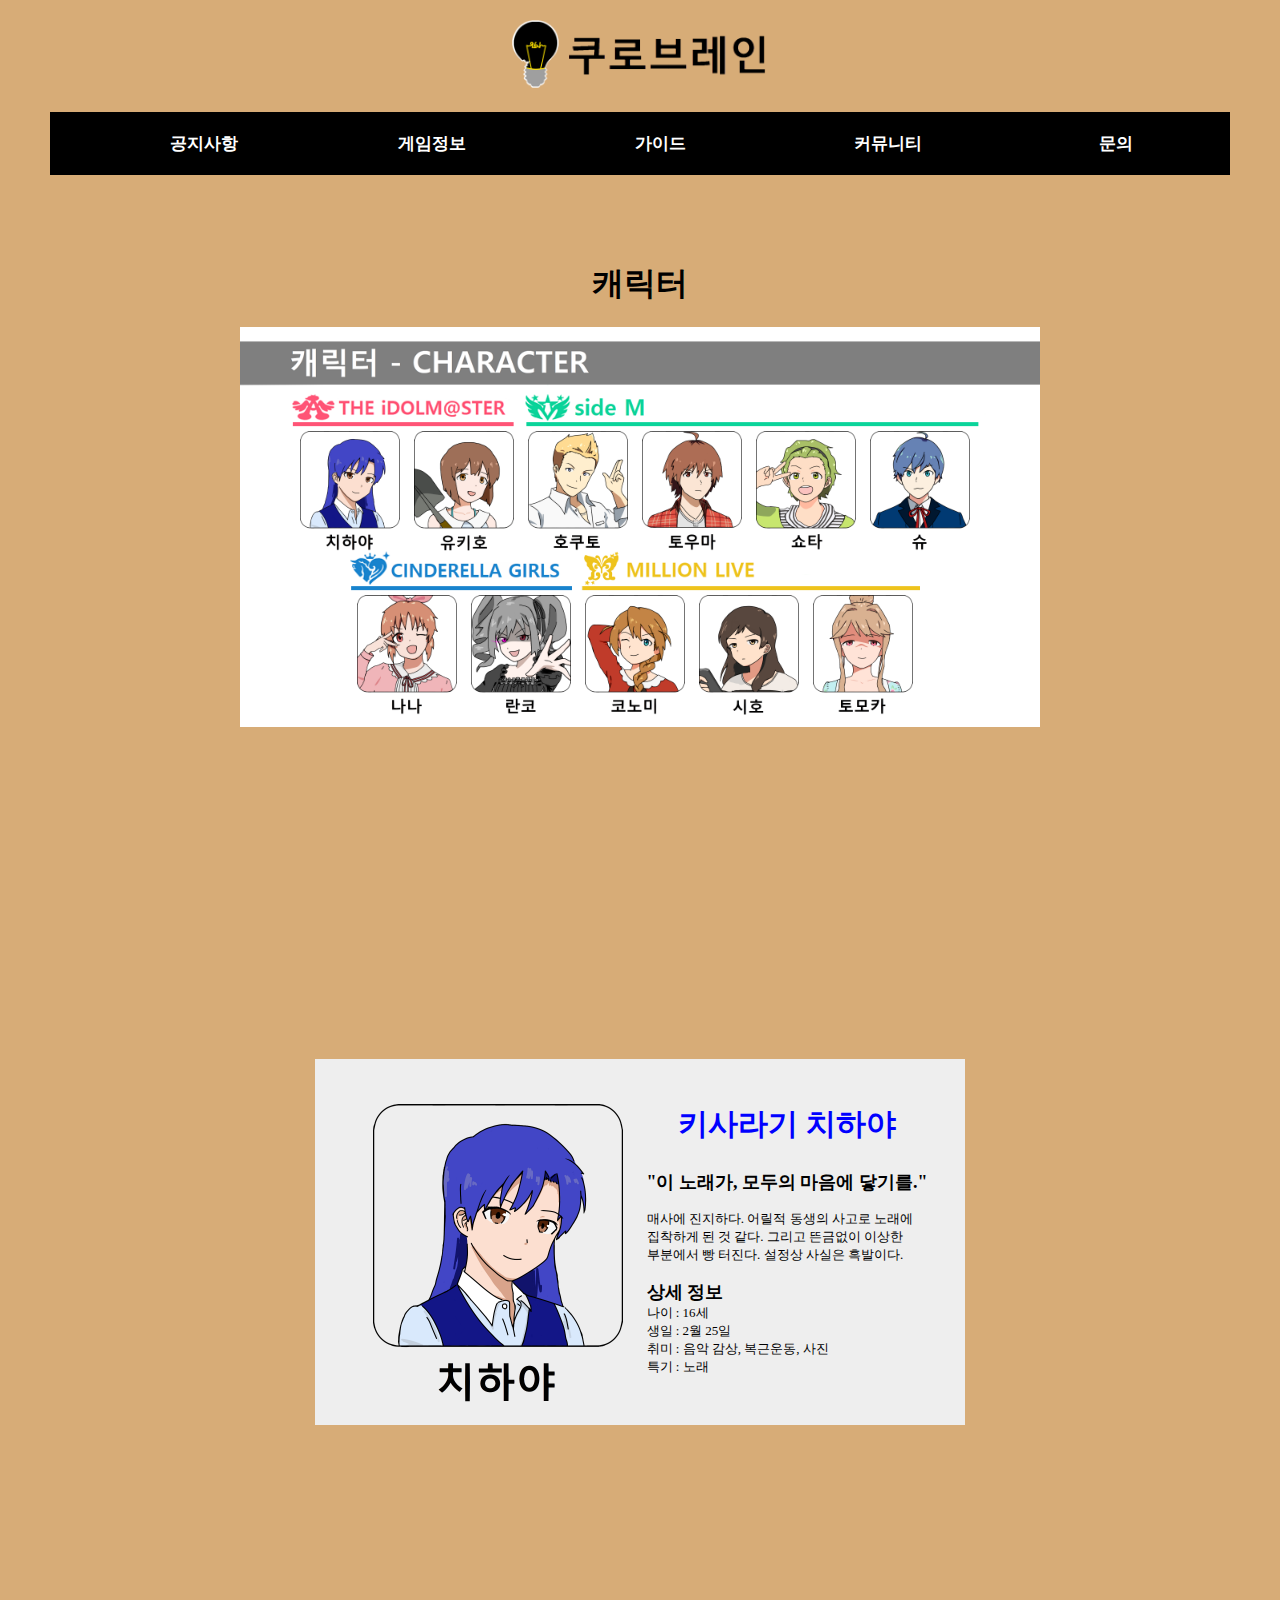
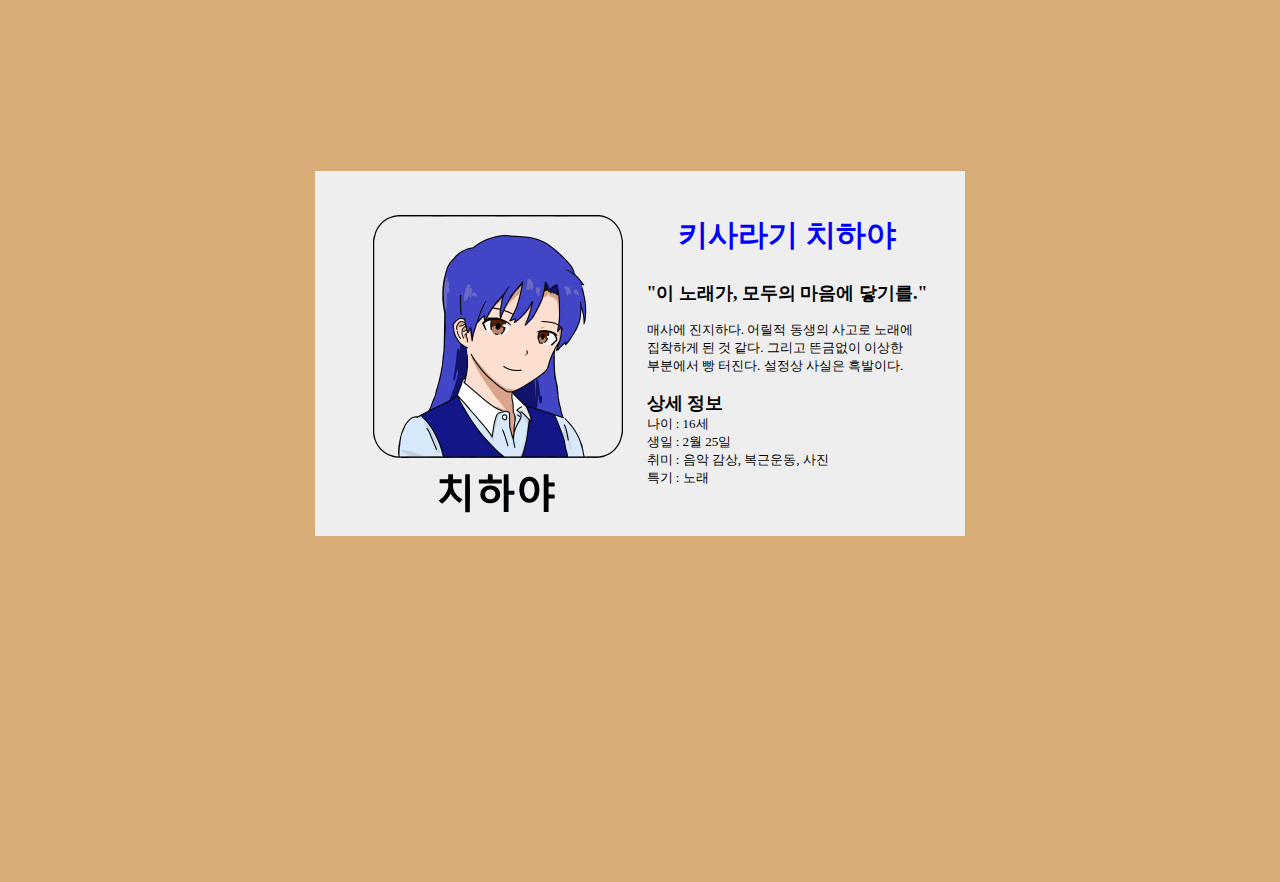
==== info.html @ 8133868a "캐릭터 배경, 소개 배치" ====
<!DOCTYPE html>
<html>
  <head>
    <meta charset="utf-8">
    <title>쿠로브레인 - 게임정보</title>
    <link rel="shortcut icon" href="favicon.ico" type="image/x-icon">
    <link rel="stylesheet" href="info.css">
  </head>
  <body>
    <!-- 로고 -->
    <div id = "logo" class="top">
      <a href="https://yingn02.github.io/shift2-web/">
        <img src="main_logo.png" width=270px>
      </a>
    </div>

    <!-- 메뉴 -->
    <div id="topmemu" class="top">
      <ul>
        <li><a href="notice.html">공지사항</a></li>
        <li><a href="info.html">게임정보</a></li>
        <li><a href="guide.html">가이드</a></li>
        <li><a href="community.html">커뮤니티</a></li>
        <li><a href="support.html">문의</a></li>
      </ul>
    </div>

      <!-- 캐릭터 집합-->
    <div class="info">
      <h1 style="text-align: center">캐릭터</h1>
        <div class="background_box">
          <img src="info_box.png" width=800px>
          <div class="prof_picture">
            <a><img src="chihaya_prof_n.png" width=100px></a>
            <a><img src="ukiho_prof_n.png" width=100px></a>
            <a><img src="hokuto_prof_n.png" width=100px></a>
            <a><img src="touma_prof_n.png" width=100px></a>
            <a><img src="syota_prof_n.png" width=100px></a>
            <a><img src="syu_prof_n.png" width=100px></a>
            <br>
            <a><img src="nana_prof_n.png" width=100px></a>
            <a><img src="ranko_prof_n.png" width=100px></a>
            <a><img src="konomi_prof_n.png" width=100px></a>
            <a><img src="siho_prof_n.png" width=100px></a>
            <a><img src="tomoka_prof_n.png" width=100px></a>
          </div>
        </div>
    </div>

    <!-- 캐릭터 설명 -->
    <!-- 키사라기 치하야 -->
    <div class="background_box">
      <img src="explain_box.png" width=650px>
      <div class="explain_prof">
        <div>
          <img src="chihaya_prof_n.png" width=250px>
        </div>
        <div>
          <h2 style="font-size: 30px; color:blue">키사라기 치하야</h2>
          <p>
            <strong>"이 노래가, 모두의 마음에 닿기를."</strong><br>
            <p style="font-size: 13px">
              매사에 진지하다. 어릴적 동생의 사고로 노래에<br>
              집착하게 된 것 같다. 그리고 뜬금없이 이상한<br>
              부분에서 빵 터진다. 설정상 사실은 흑발이다.
            </p>
          </p>
          <p style="font-size: 13px">
            <strong>상세 정보</strong><br>
            나이 : 16세<br>
            생일 : 2월 25일<br>
            취미 : 음악 감상, 복근운동, 사진<br>
            특기 : 노래<br>
            <br>
            <br>
          </p>
        </div>
      </div>
    </div>
    <!-- 하기와라 유키호 -->
    <div class="background_box">
      <img src="explain_box.png" width=650px>
      <div class="explain_prof">
        <div>
          <img src="chihaya_prof_n.png" width=250px>
        </div>
        <div>
          <h2 style="font-size: 30px; color:blue">키사라기 치하야</h2>
          <p>
            <strong>"이 노래가, 모두의 마음에 닿기를."</strong><br>
            <p style="font-size: 13px">
              매사에 진지하다. 어릴적 동생의 사고로 노래에<br>
              집착하게 된 것 같다. 그리고 뜬금없이 이상한<br>
              부분에서 빵 터진다. 설정상 사실은 흑발이다.
            </p>
          </p>
          <p style="font-size: 13px">
            <strong>상세 정보</strong><br>
            나이 : 16세<br>
            생일 : 2월 25일<br>
            취미 : 음악 감상, 복근운동, 사진<br>
            특기 : 노래<br>
            <br>
            <br>
          </p>
        </div>
      </div>
    </div>

  </body>
</html>
---- info.css ----
body {
  overflow-x: hidden;
  background-image: url("background.png");
  background-size: 100%;
  margin: 0px;
}

.top {
  text-align: center;
  margin: 20px;
}

#topmemu {
  text-align: center;
  margin: 0 auto;
  width: 1180px;
}

#topmemu a {
  display: inline-block;
  color: white;
  text-decoration-line: none;
  font-weight: bold;
}

#topmemu ul {
 background-color: black;
 list-style: none;
 overflow: hidden;
 padding-top: 20px;
 padding-bottom: 20px;
}

#topmemu li {
  display: inline;
  font-size: 17px;
  float: left;
  width: 20%;
}

.info {
    padding-top: 50px;
}

.background_box {
  text-align: center;
  position: relative; z-index: 1;

}

.prof_picture {
  position: relative; top: -300px; z-index: 2;
}

.prof_picture img {
  padding-right: 10px;
  padding-bottom: 40px;
}

.explain_prof {
  display: block;
  text-align: center;
  position: relative; top: -350px; z-index: 2;
}

.explain_prof div{
  display: inline-block;
  padding-left: 20px;
}

.explain_prof p {
  text-align: left;
}

.explain_prof strong {
  font-size: 18px;
}
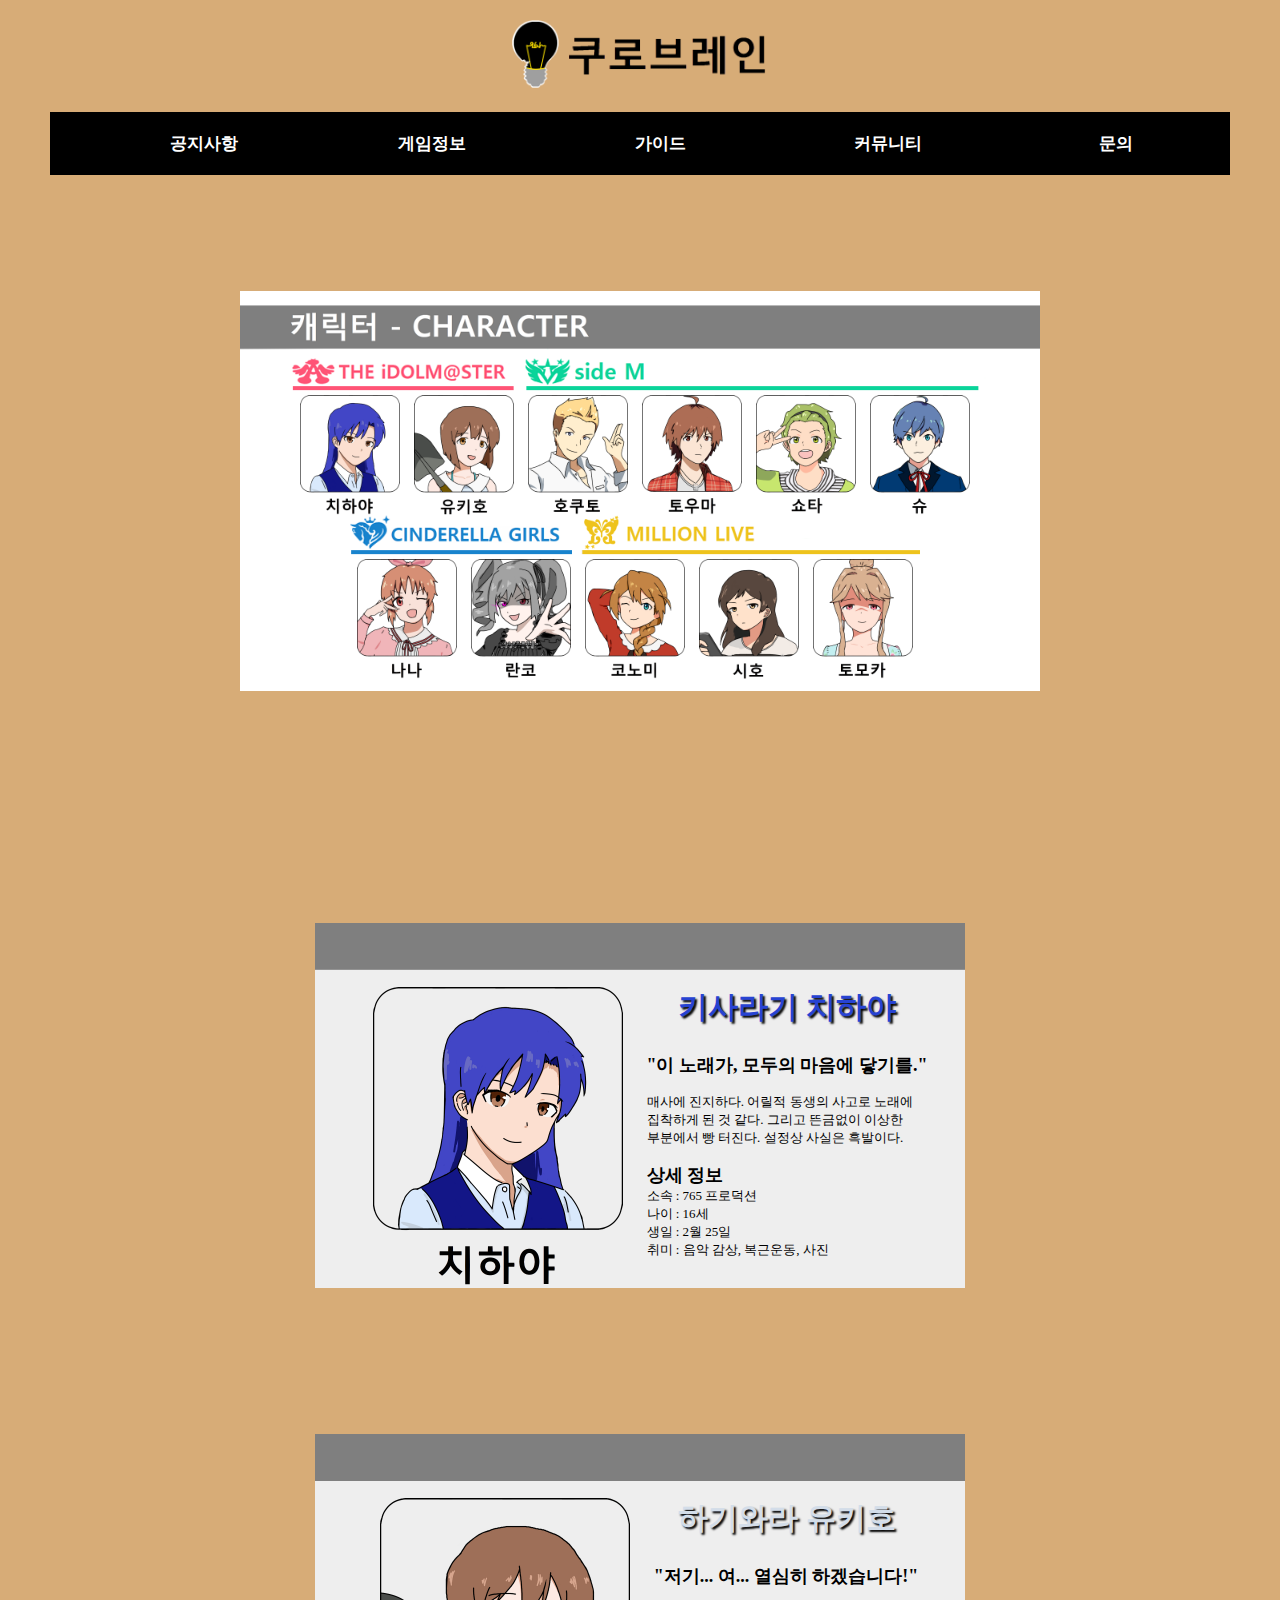
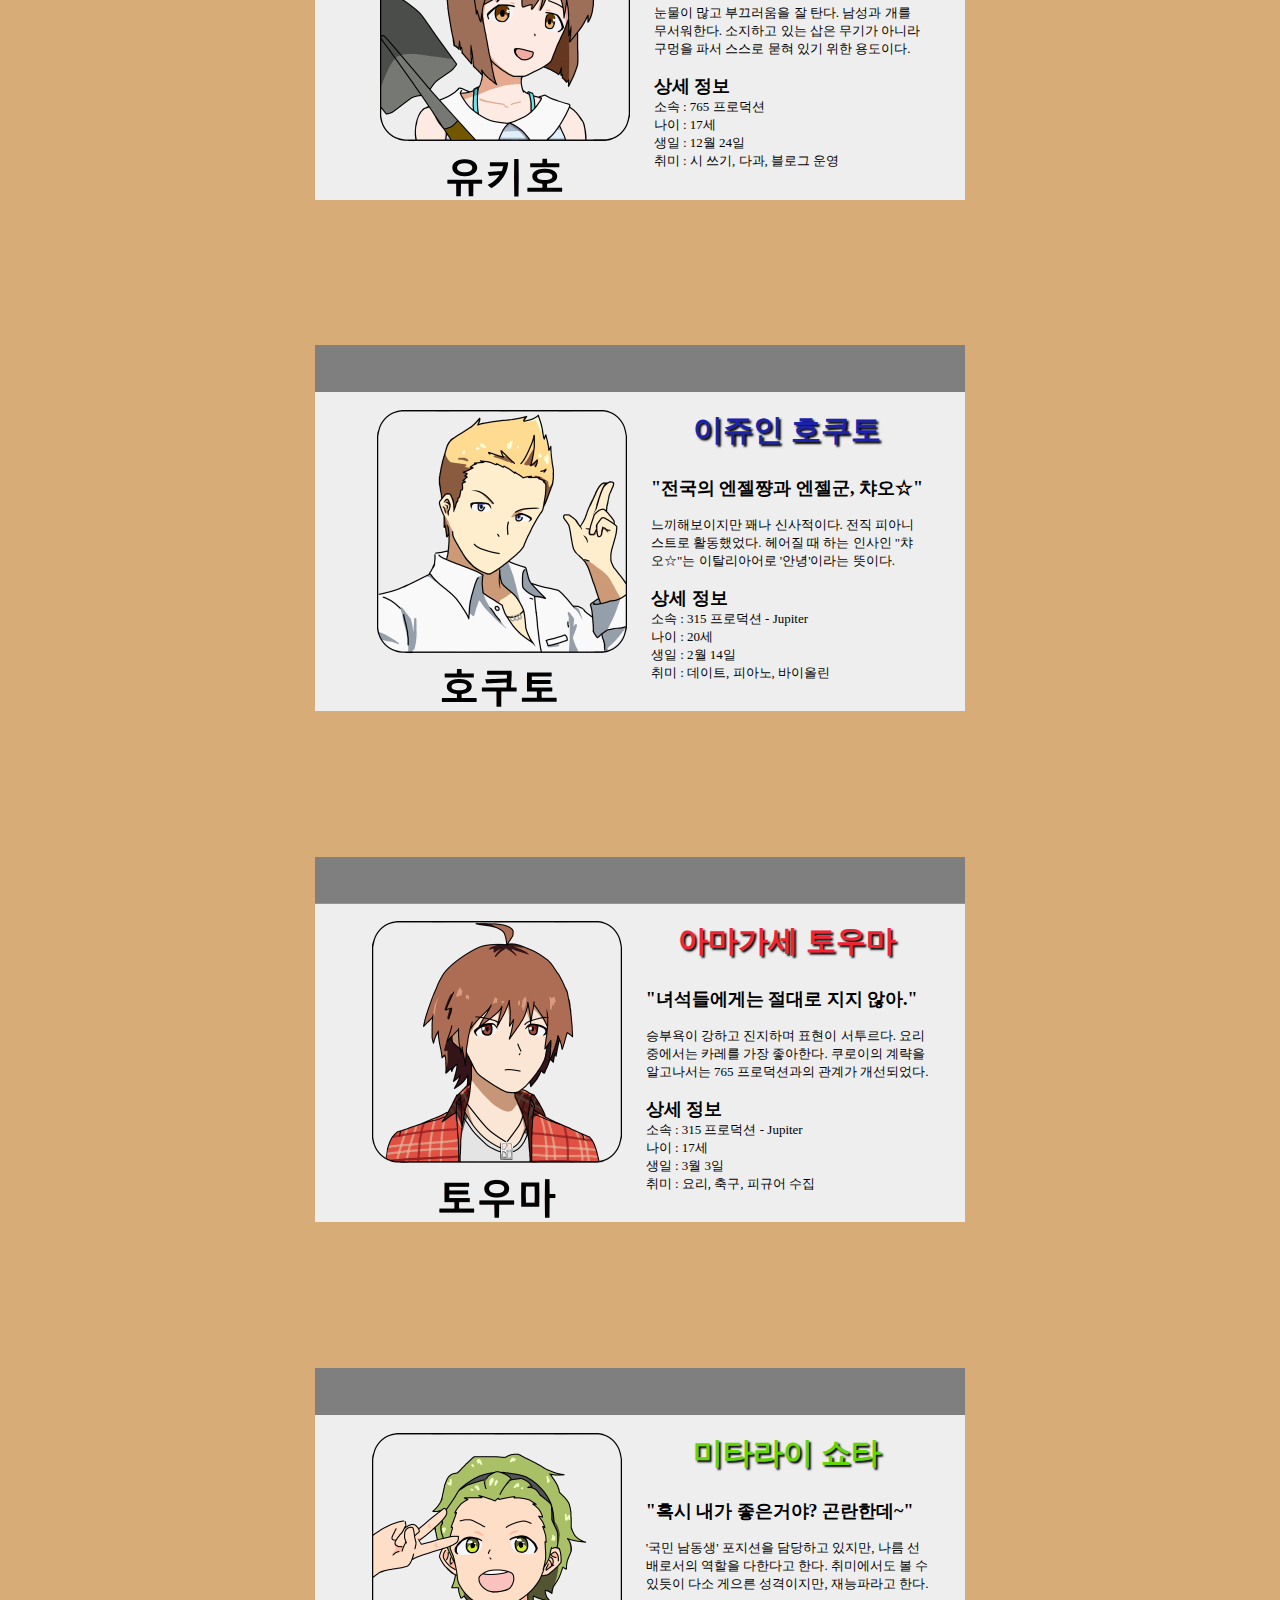
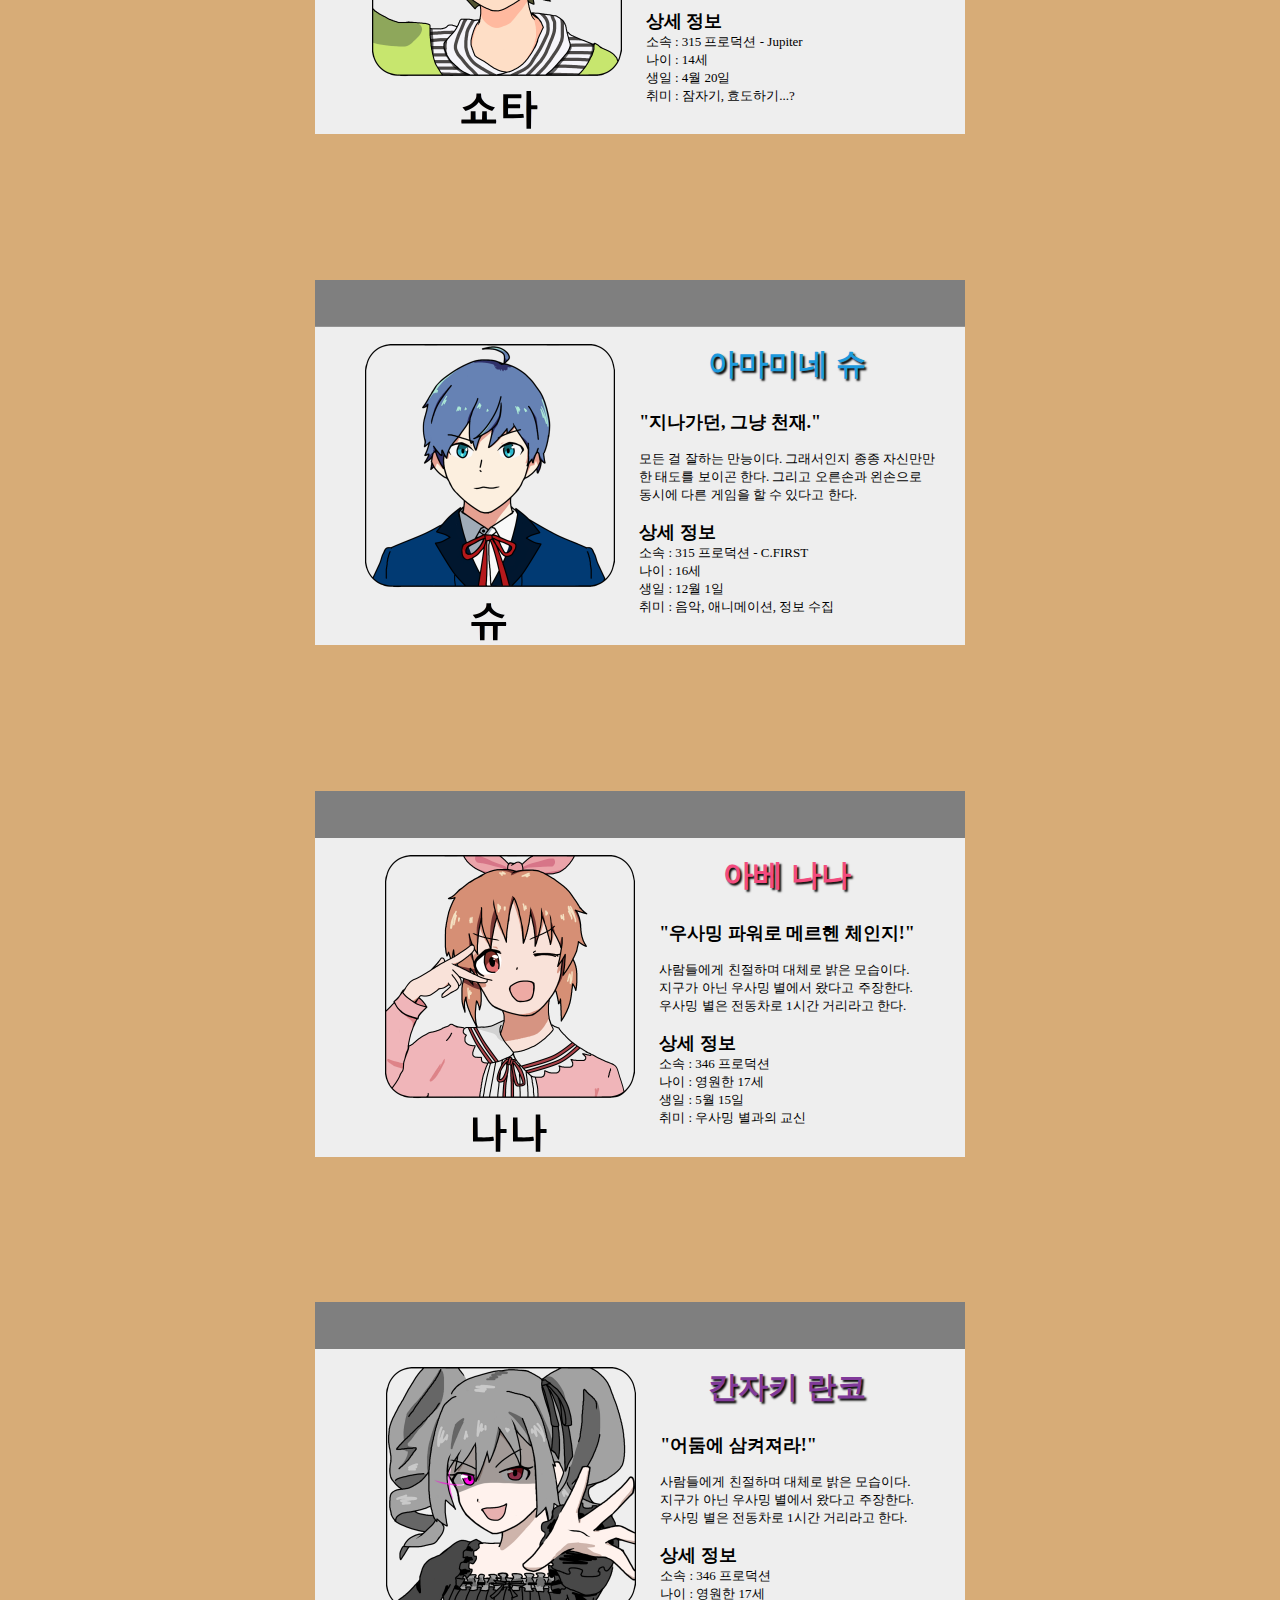
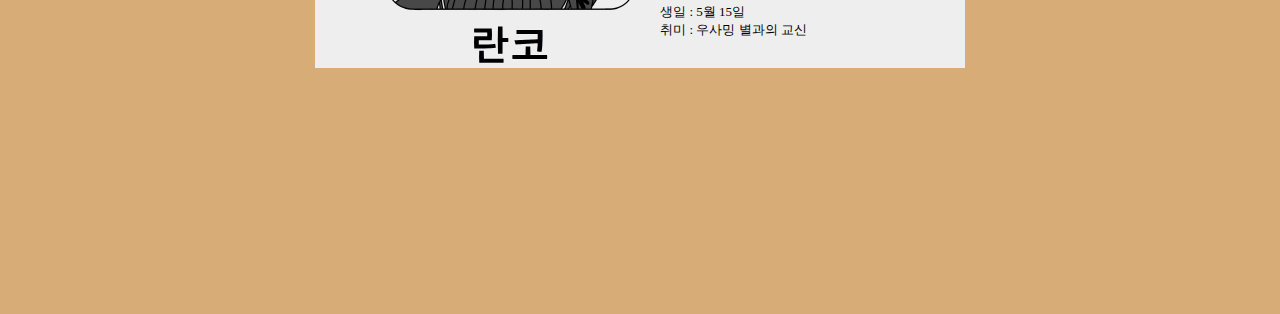
==== commit 2a392220: "explain box 공백 임시해결" ====
--- a/info.html
+++ b/info.html
@@ -9,7 +9,7 @@
   <body>
     <!-- 로고 -->
     <div id = "logo" class="top">
-      <a href="https://yingn02.github.io/shift2-web/">
+      <a href="index.html">
         <img src="main_logo.png" width=270px>
       </a>
     </div>
@@ -25,9 +25,9 @@
       </ul>
     </div>
 
-      <!-- 캐릭터 집합-->
+    <!-- 캐릭터 집합-->
     <div class="info">
-      <h1 style="text-align: center">캐릭터</h1>
+
         <div class="background_box">
           <img src="info_box.png" width=800px>
           <div class="prof_picture">
@@ -51,61 +51,236 @@
     <!-- 키사라기 치하야 -->
     <div class="background_box">
       <img src="explain_box.png" width=650px>
-      <div class="explain_prof">
-        <div>
-          <img src="chihaya_prof_n.png" width=250px>
-        </div>
-        <div>
-          <h2 style="font-size: 30px; color:blue">키사라기 치하야</h2>
-          <p>
-            <strong>"이 노래가, 모두의 마음에 닿기를."</strong><br>
-            <p style="font-size: 13px">
-              매사에 진지하다. 어릴적 동생의 사고로 노래에<br>
-              집착하게 된 것 같다. 그리고 뜬금없이 이상한<br>
-              부분에서 빵 터진다. 설정상 사실은 흑발이다.
-            </p>
-          </p>
-          <p style="font-size: 13px">
-            <strong>상세 정보</strong><br>
-            나이 : 16세<br>
-            생일 : 2월 25일<br>
-            취미 : 음악 감상, 복근운동, 사진<br>
-            특기 : 노래<br>
-            <br>
-            <br>
-          </p>
-        </div>
+    </div>
+    <div class="explain_prof">
+      <div>
+        <img src="chihaya_prof_n.png" width=250px>
+      </div>
+      <div>
+        <h2 style="font-size: 30px; color:#2743D2">키사라기 치하야</h2>
+        <p>
+          <strong>"이 노래가, 모두의 마음에 닿기를."</strong><br>
+          <p style="font-size: 13px">
+            매사에 진지하다. 어릴적 동생의 사고로 노래에<br>
+            집착하게 된 것 같다. 그리고 뜬금없이 이상한<br>
+            부분에서 빵 터진다. 설정상 사실은 흑발이다.
+          </p>
+        </p>
+        <p style="font-size: 13px">
+          <strong>상세 정보</strong><br>
+          소속 : 765 프로덕션<br>
+          나이 : 16세<br>
+          생일 : 2월 25일<br>
+          취미 : 음악 감상, 복근운동, 사진<br>
+          <br>
+          <br>
+        </p>
       </div>
     </div>
     <!-- 하기와라 유키호 -->
     <div class="background_box">
       <img src="explain_box.png" width=650px>
-      <div class="explain_prof">
-        <div>
-          <img src="chihaya_prof_n.png" width=250px>
-        </div>
-        <div>
-          <h2 style="font-size: 30px; color:blue">키사라기 치하야</h2>
-          <p>
-            <strong>"이 노래가, 모두의 마음에 닿기를."</strong><br>
-            <p style="font-size: 13px">
-              매사에 진지하다. 어릴적 동생의 사고로 노래에<br>
-              집착하게 된 것 같다. 그리고 뜬금없이 이상한<br>
-              부분에서 빵 터진다. 설정상 사실은 흑발이다.
-            </p>
-          </p>
-          <p style="font-size: 13px">
-            <strong>상세 정보</strong><br>
-            나이 : 16세<br>
-            생일 : 2월 25일<br>
-            취미 : 음악 감상, 복근운동, 사진<br>
-            특기 : 노래<br>
-            <br>
-            <br>
-          </p>
-        </div>
-      </div>
-    </div>
+    </div>
+    <div class="explain_prof">
+      <div>
+        <img src="ukiho_prof_n.png" width=250px>
+      </div>
+      <div>
+        <h2 style="font-size: 30px; color: #D3DDE9">하기와라 유키호</h2>
+        <p>
+          <strong>"저기... 여... 열심히 하겠습니다!"</strong><br>
+          <p style="font-size: 13px">
+            눈물이 많고 부끄러움을 잘 탄다. 남성과 개를<br>
+            무서워한다. 소지하고 있는 삽은 무기가 아니라<br>
+            구멍을 파서 스스로 묻혀 있기 위한 용도이다.
+          </p>
+        </p>
+        <p style="font-size: 13px">
+          <strong>상세 정보</strong><br>
+          소속 : 765 프로덕션<br>
+          나이 : 17세<br>
+          생일 : 12월 24일<br>
+          취미 : 시 쓰기, 다과, 블로그 운영<br>
+          <br>
+          <br>
+        </p>
+      </div>
+    </div>
+    <!-- 이쥬인 호쿠토 -->
+    <div class="background_box">
+      <img src="explain_box.png" width=650px>
+    </div>
+    <div class="explain_prof">
+      <div>
+        <img src="hokuto_prof_n.png" width=250px>
+      </div>
+      <div>
+        <h2 style="font-size: 30px; color: #1C23AA">이쥬인 호쿠토</h2>
+        <p>
+          <strong>"전국의 엔젤쨩과 엔젤군, 챠오☆"</strong><br>
+          <p style="font-size: 13px">
+            느끼해보이지만 꽤나 신사적이다. 전직 피아니<br>
+            스트로 활동했었다. 헤어질 때 하는 인사인 "챠<br>
+            오☆"는 이탈리아어로 '안녕'이라는 뜻이다.
+          </p>
+        </p>
+        <p style="font-size: 13px">
+          <strong>상세 정보</strong><br>
+          소속 : 315 프로덕션 - Jupiter<br>
+          나이 : 20세<br>
+          생일 : 2월 14일<br>
+          취미 : 데이트, 피아노, 바이올린<br>
+          <br>
+          <br>
+        </p>
+      </div>
+    </div>
+    <!-- 아마가세 토우마 -->
+    <div class="background_box">
+      <img src="explain_box.png" width=650px>
+    </div>
+    <div class="explain_prof">
+      <div>
+        <img src="touma_prof_n.png" width=250px>
+      </div>
+      <div>
+        <h2 style="font-size: 30px; color: #F32333">아마가세 토우마</h2>
+        <p>
+          <strong>"녀석들에게는 절대로 지지 않아."</strong><br>
+          <p style="font-size: 13px">
+            승부욕이 강하고 진지하며 표현이 서투르다. 요리<br>
+            중에서는 카레를 가장 좋아한다. 쿠로이의 계략을<br>
+            알고나서는 765 프로덕션과의 관계가 개선되었다.
+          </p>
+        </p>
+        <p style="font-size: 13px">
+          <strong>상세 정보</strong><br>
+          소속 : 315 프로덕션 - Jupiter<br>
+          나이 : 17세<br>
+          생일 : 3월 3일<br>
+          취미 : 요리, 축구, 피규어 수집<br>
+          <br>
+          <br>
+        </p>
+      </div>
+    </div>
+    <!-- 미타라이 쇼타 -->
+    <div class="background_box">
+      <img src="explain_box.png" width=650px>
+    </div>
+    <div class="explain_prof">
+      <div>
+        <img src="syota_prof_n.png" width=250px>
+      </div>
+      <div>
+        <h2 style="font-size: 30px; color: #64D509">미타라이 쇼타</h2>
+        <p>
+          <strong>"혹시 내가 좋은거야? 곤란한데~"</strong><br>
+          <p style="font-size: 13px">
+            '국민 남동생' 포지션을 담당하고 있지만, 나름 선<br>
+            배로서의 역할을 다한다고 한다. 취미에서도 볼 수<br>
+            있듯이 다소 게으른 성격이지만, 재능파라고 한다.
+          </p>
+        </p>
+        <p style="font-size: 13px">
+          <strong>상세 정보</strong><br>
+          소속 : 315 프로덕션 - Jupiter<br>
+          나이 : 14세<br>
+          생일 : 4월 20일<br>
+          취미 : 잠자기, 효도하기...?<br>
+          <br>
+          <br>
+        </p>
+      </div>
+    </div>
+    <!-- 아마미네 슈 -->
+    <div class="background_box">
+      <img src="explain_box.png" width=650px>
+    </div>
+    <div class="explain_prof">
+      <div>
+        <img src="syu_prof_n.png" width=250px>
+      </div>
+      <div>
+        <h2 style="font-size: 30px; color: #1D9ADD">아마미네 슈</h2>
+        <p>
+          <strong>"지나가던, 그냥 천재."</strong><br>
+          <p style="font-size: 13px">
+            모든 걸 잘하는 만능이다. 그래서인지 종종 자신만만<br>
+            한 태도를 보이곤 한다. 그리고 오른손과 왼손으로<br>
+            동시에 다른 게임을 할 수 있다고 한다.
+          </p>
+        </p>
+        <p style="font-size: 13px">
+          <strong>상세 정보</strong><br>
+          소속 : 315 프로덕션 - C.FIRST<br>
+          나이 : 16세<br>
+          생일 : 12월 1일<br>
+          취미 : 음악, 애니메이션, 정보 수집<br>
+          <br>
+          <br>
+        </p>
+      </div>
+    </div>
+    <!-- 아베 나나 -->
+    <div class="background_box">
+      <img src="explain_box.png" width=650px>
+    </div>
+    <div class="explain_prof">
+      <div>
+        <img src="nana_prof_n.png" width=250px>
+      </div>
+      <div>
+        <h2 style="font-size: 30px; color: #F34B7F">아베 나나</h2>
+        <p>
+          <strong>"우사밍 파워로 메르헨 체인지!"</strong><br>
+          <p style="font-size: 13px">
+            사람들에게 친절하며 대체로 밝은 모습이다.<br>
+            지구가 아닌 우사밍 별에서 왔다고 주장한다.<br>
+            우사밍 별은 전동차로 1시간 거리라고 한다.<br>
+          </p>
+        </p>
+        <p style="font-size: 13px">
+          <strong>상세 정보</strong><br>
+          소속 : 346 프로덕션<br>
+          나이 : 영원한 17세<br>
+          생일 : 5월 15일<br>
+          취미 : 우사밍 별과의 교신<br>
+          <br>
+          <br>
+        </p>
+      </div>
+    </div>
+    <!-- 칸자키 란코  -->
+    <div class="background_box">
+      <img src="explain_box.png" width=650px>
+    </div>
+    <div class="explain_prof">
+      <div>
+        <img src="ranko_prof_n.png" width=250px>
+      </div>
+      <div>
+        <h2 style="font-size: 30px; color:  #813A9A">칸자키 란코</h2>
+        <p>
+          <strong>"어둠에 삼켜져라!"</strong><br>
+          <p style="font-size: 13px">
+            사람들에게 친절하며 대체로 밝은 모습이다.<br>
+            지구가 아닌 우사밍 별에서 왔다고 주장한다.<br>
+            우사밍 별은 전동차로 1시간 거리라고 한다.<br>
+          </p>
+        </p>
+        <p style="font-size: 13px">
+          <strong>상세 정보</strong><br>
+          소속 : 346 프로덕션<br>
+          나이 : 영원한 17세<br>
+          생일 : 5월 15일<br>
+          취미 : 우사밍 별과의 교신<br>
+          <br>
+          <br>
+        </p>
+      </div>
+    </div>
+
 
   </body>
 </html>
--- a/info.css
+++ b/info.css
@@ -39,28 +39,33 @@
 }
 
 .info {
-    padding-top: 50px;
+    padding-top: 200px;
 }
 
 .background_box {
   text-align: center;
   position: relative; z-index: 1;
-
+    margin: -100px;
 }
 
 .prof_picture {
+
   position: relative; top: -300px; z-index: 2;
 }
 
 .prof_picture img {
+  text-align: center;
   padding-right: 10px;
   padding-bottom: 40px;
 }
 
 .explain_prof {
-  display: block;
   text-align: center;
-  position: relative; top: -350px; z-index: 2;
+  position: relative; top: -230px; z-index: 2;
+}
+
+.explain_prof  h2 {
+  text-shadow: 2px 2px 2px black;
 }
 
 .explain_prof div{
@@ -74,4 +79,5 @@
 
 .explain_prof strong {
   font-size: 18px;
+
 }
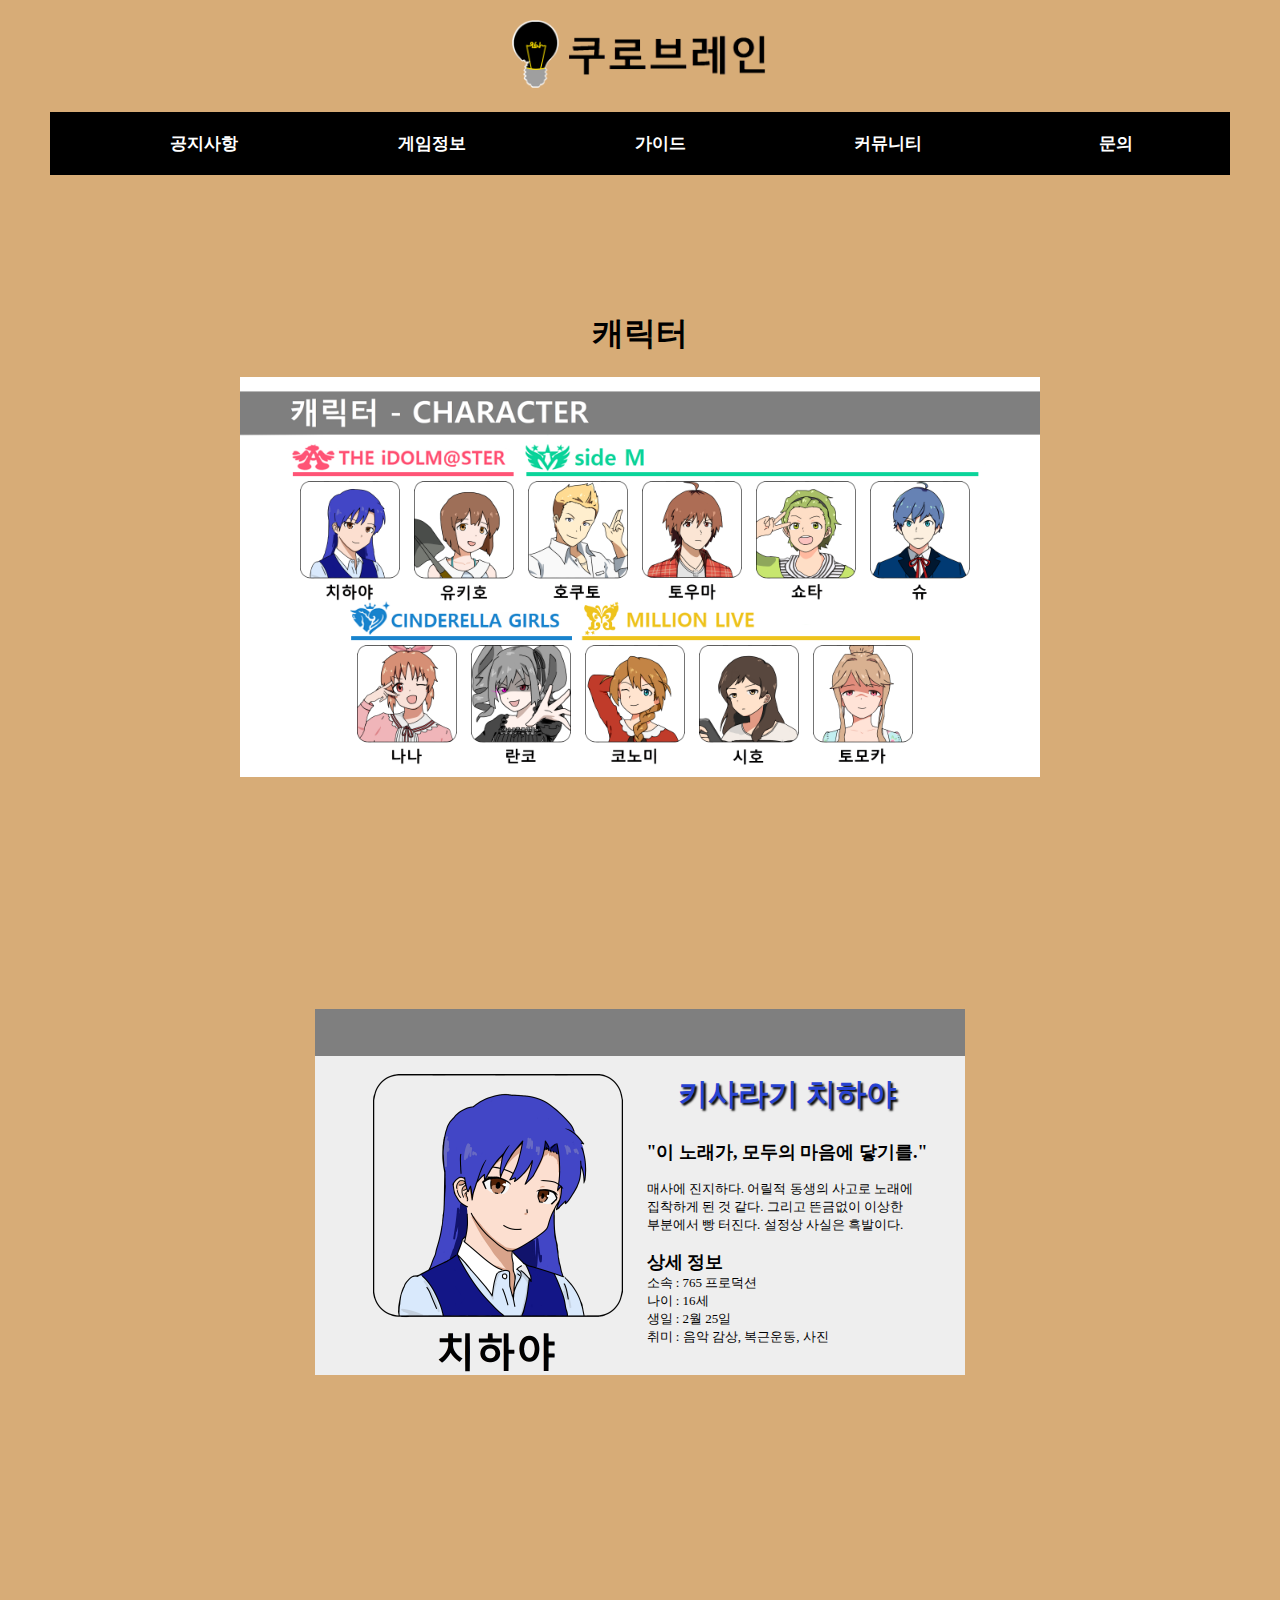
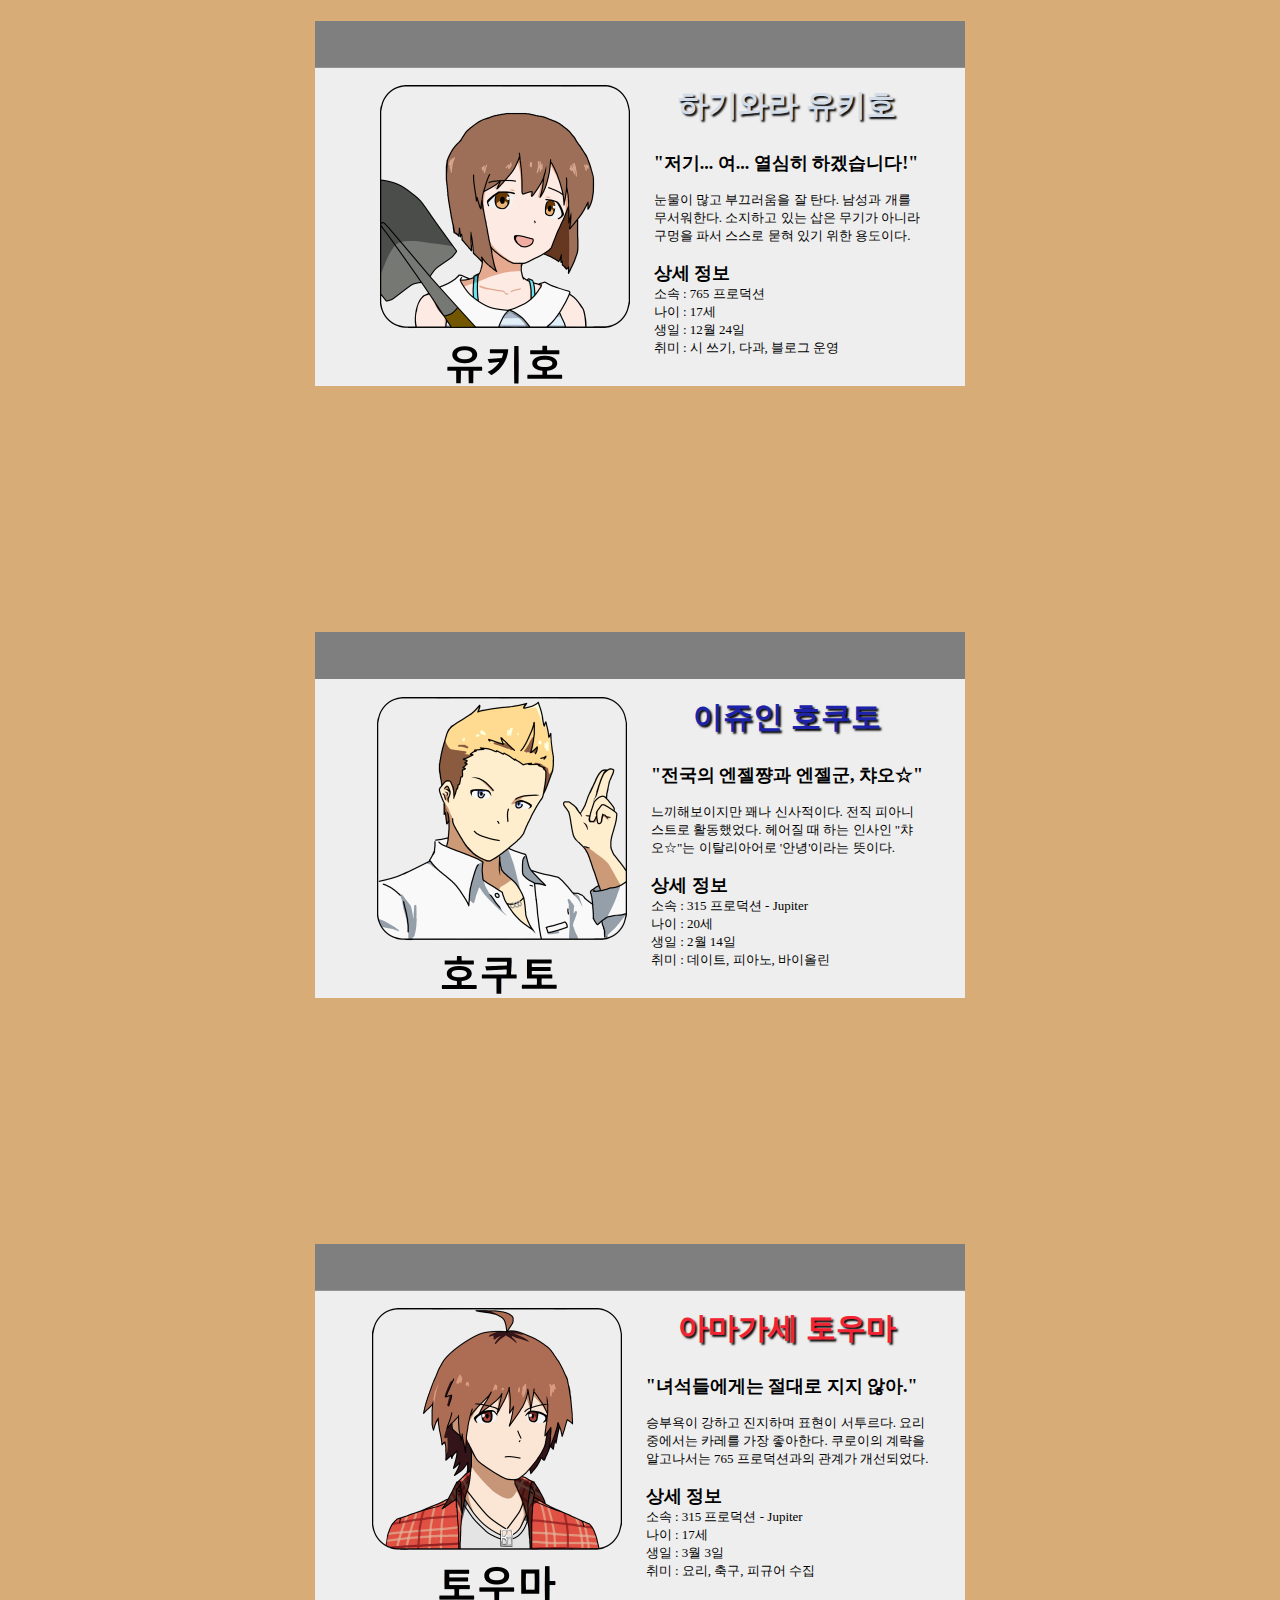
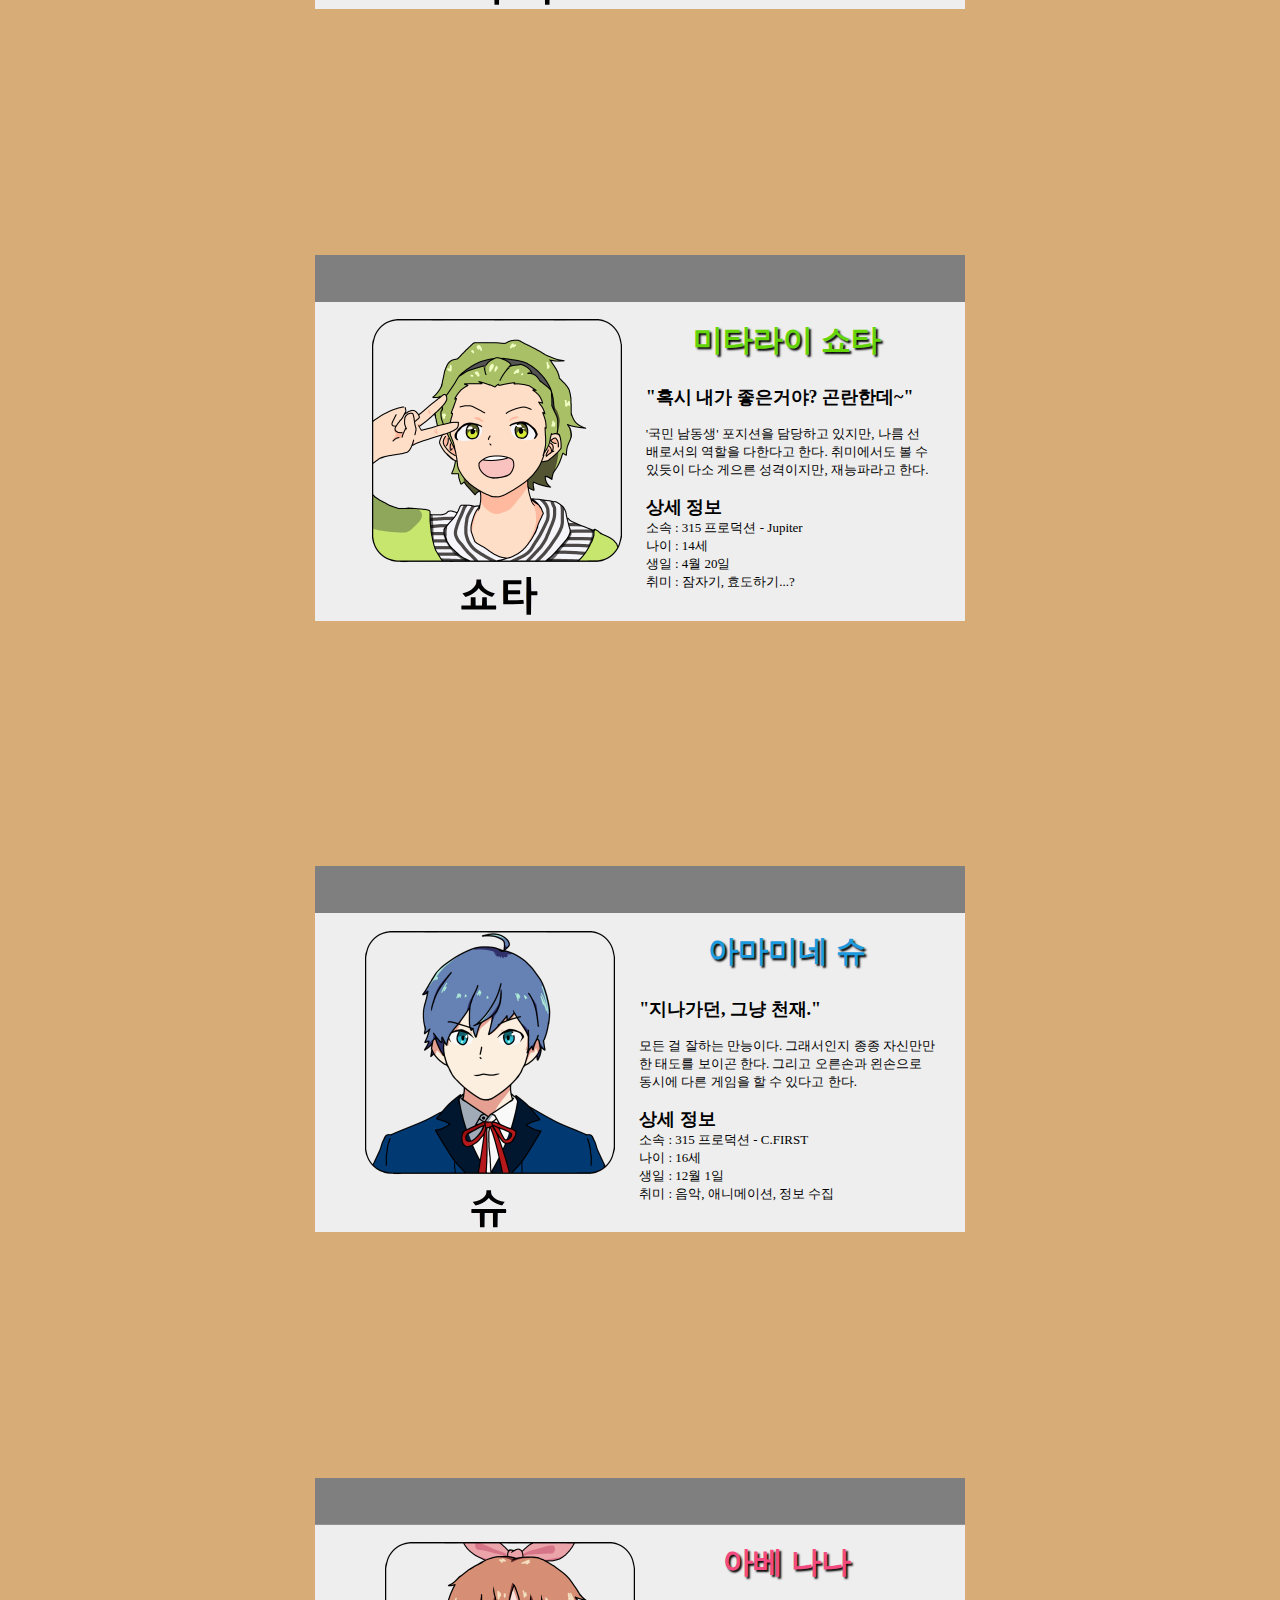
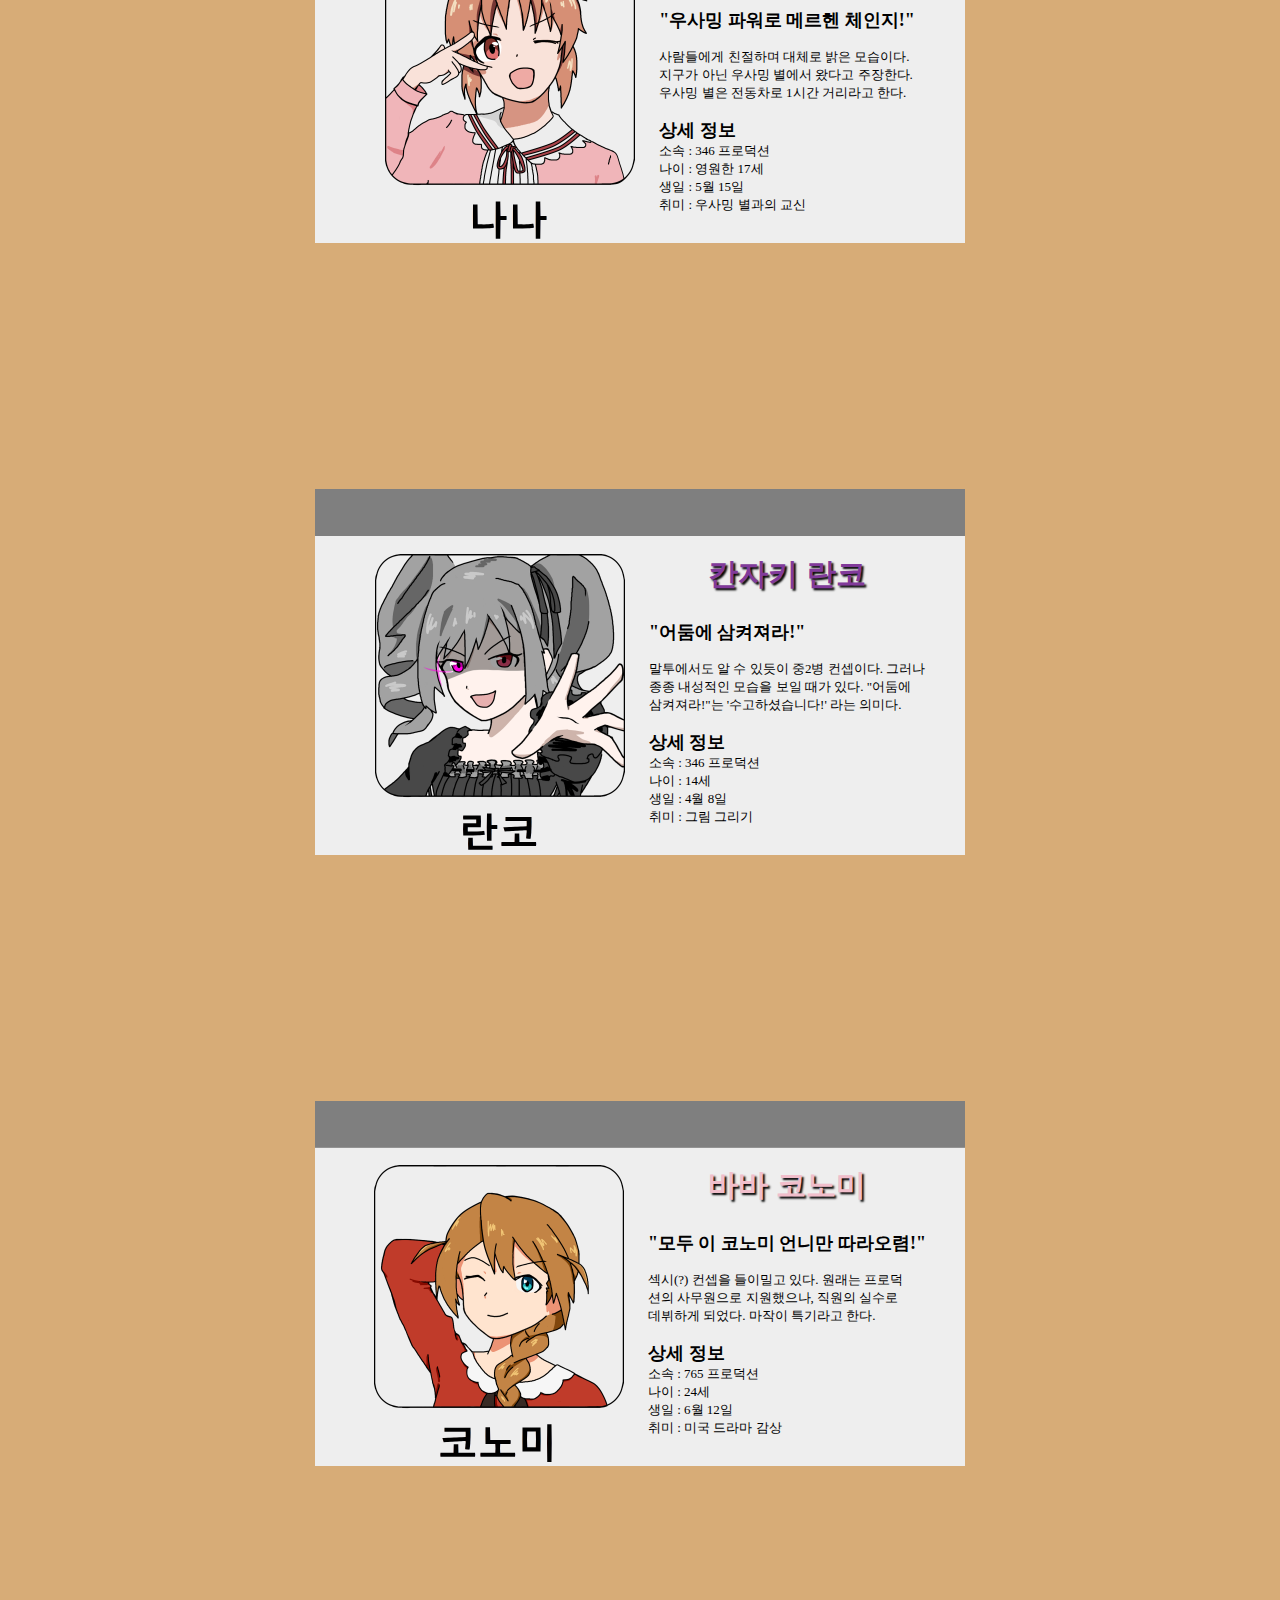
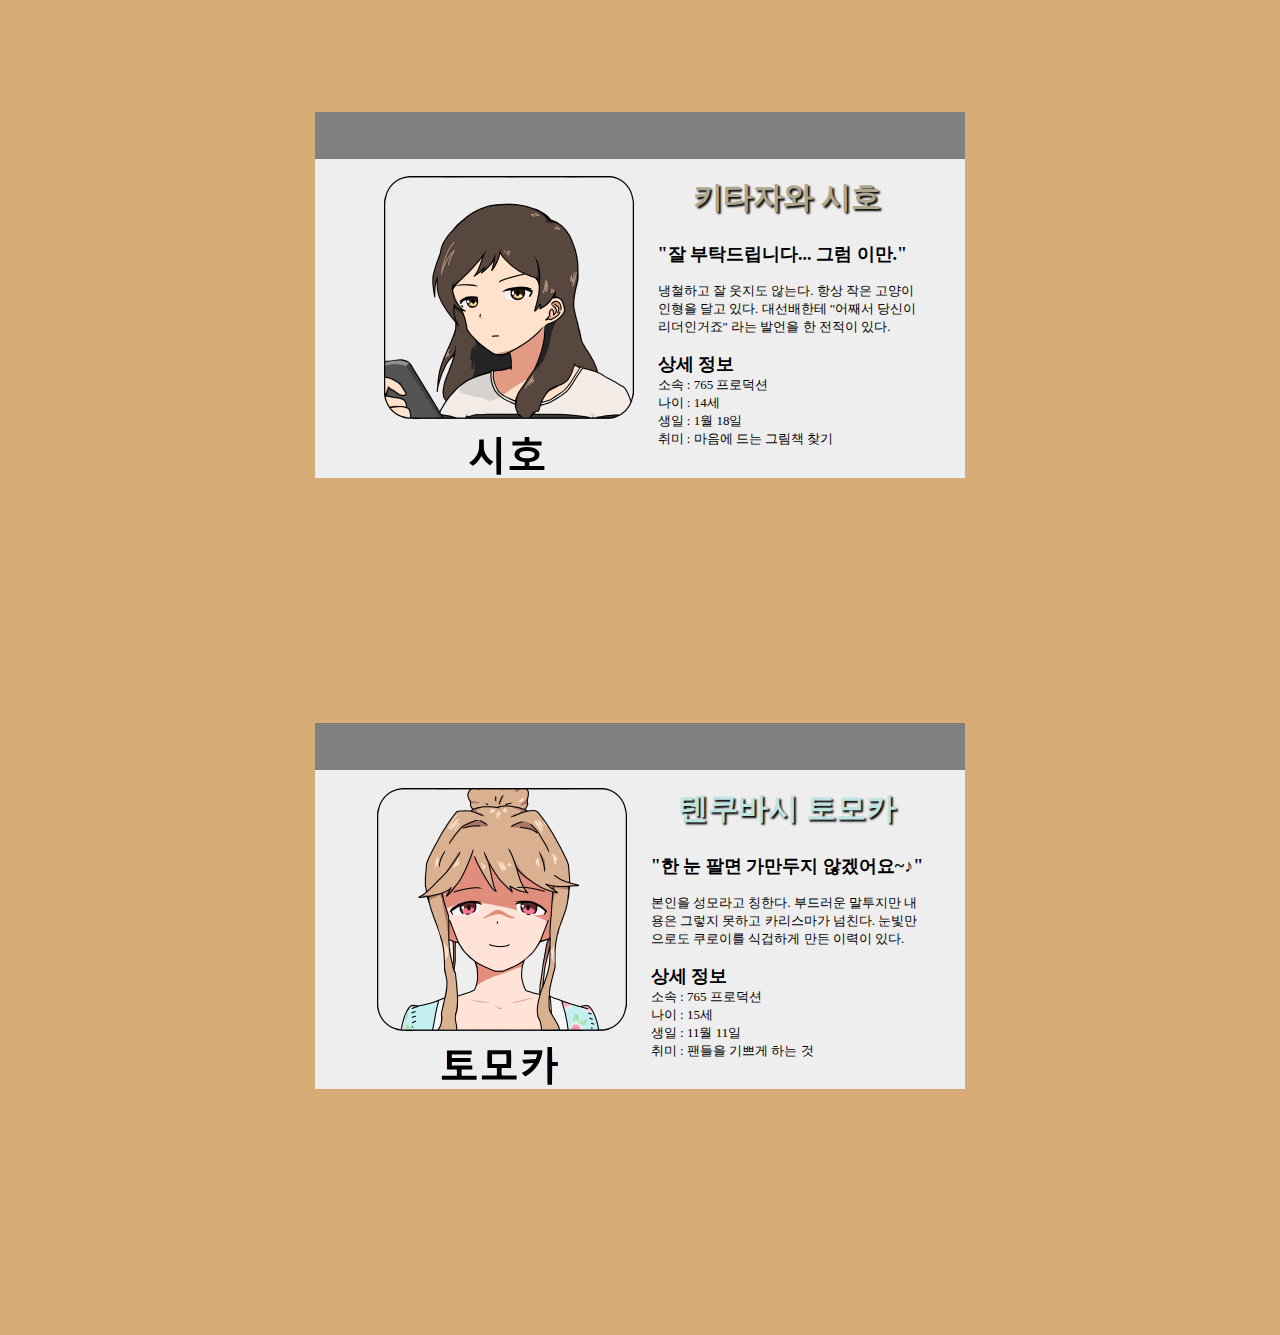
==== commit 4a353d11: "slide 임시 이미지 게시" ====
--- a/info.html
+++ b/info.html
@@ -27,7 +27,7 @@
 
     <!-- 캐릭터 집합-->
     <div class="info">
-
+      <h1 style="text-align: center">캐릭터</h1>
         <div class="background_box">
           <img src="info_box.png" width=800px>
           <div class="prof_picture">
@@ -260,27 +260,113 @@
         <img src="ranko_prof_n.png" width=250px>
       </div>
       <div>
-        <h2 style="font-size: 30px; color:  #813A9A">칸자키 란코</h2>
+        <h2 style="font-size: 30px; color: #813A9A">칸자키 란코</h2>
         <p>
           <strong>"어둠에 삼켜져라!"</strong><br>
           <p style="font-size: 13px">
-            사람들에게 친절하며 대체로 밝은 모습이다.<br>
-            지구가 아닌 우사밍 별에서 왔다고 주장한다.<br>
-            우사밍 별은 전동차로 1시간 거리라고 한다.<br>
+            말투에서도 알 수 있듯이 중2병 컨셉이다. 그러나<br>
+            종종 내성적인 모습을 보일 때가 있다. "어둠에<br>
+            삼켜져라!"는 '수고하셨습니다!' 라는 의미다.<br>
           </p>
         </p>
         <p style="font-size: 13px">
           <strong>상세 정보</strong><br>
           소속 : 346 프로덕션<br>
-          나이 : 영원한 17세<br>
-          생일 : 5월 15일<br>
-          취미 : 우사밍 별과의 교신<br>
-          <br>
-          <br>
-        </p>
-      </div>
-    </div>
-
+          나이 : 14세<br>
+          생일 : 4월 8일<br>
+          취미 : 그림 그리기<br>
+          <br>
+          <br>
+        </p>
+      </div>
+    </div>
+    <!-- 바바 코노미  -->
+    <div class="background_box">
+      <img src="explain_box.png" width=650px>
+    </div>
+    <div class="explain_prof">
+      <div>
+        <img src="konomi_prof_n.png" width=250px>
+      </div>
+      <div>
+        <h2 style="font-size: 30px; color: #F1BECB">바바 코노미</h2>
+        <p>
+          <strong>"모두 이 코노미 언니만 따라오렴!"</strong><br>
+          <p style="font-size: 13px">
+            섹시(?) 컨셉을 들이밀고 있다. 원래는 프로덕<br>
+            션의 사무원으로 지원했으나, 직원의 실수로<br>
+            데뷔하게 되었다. 마작이 특기라고 한다.<br>
+          </p>
+        </p>
+        <p style="font-size: 13px">
+          <strong>상세 정보</strong><br>
+          소속 : 765 프로덕션<br>
+          나이 : 24세<br>
+          생일 : 6월 12일<br>
+          취미 : 미국 드라마 감상<br>
+          <br>
+          <br>
+        </p>
+      </div>
+    </div>
+    <!-- 키타자와 시호  -->
+    <div class="background_box">
+      <img src="explain_box.png" width=650px>
+    </div>
+    <div class="explain_prof">
+      <div>
+        <img src="siho_prof_n.png" width=250px>
+      </div>
+      <div>
+        <h2 style="font-size: 30px; color: #AFA690">키타자와 시호</h2>
+        <p>
+          <strong>"잘 부탁드립니다... 그럼 이만."</strong><br>
+          <p style="font-size: 13px">
+            냉철하고 잘 웃지도 않는다. 항상 작은 고양이<br>
+            인형을 달고 있다. 대선배한테 "어째서 당신이<br>
+            리더인거죠" 라는 발언을 한 전적이 있다.<br>
+          </p>
+        </p>
+        <p style="font-size: 13px">
+          <strong>상세 정보</strong><br>
+          소속 : 765 프로덕션<br>
+          나이 : 14세<br>
+          생일 : 1월 18일<br>
+          취미 : 마음에 드는 그림책 찾기<br>
+          <br>
+          <br>
+        </p>
+      </div>
+    </div>
+    <!-- 텐쿠바시 토모카  -->
+    <div class="background_box">
+      <img src="explain_box.png" width=650px>
+    </div>
+    <div class="explain_prof">
+      <div>
+        <img src="tomoka_prof_n.png" width=250px>
+      </div>
+      <div>
+        <h2 style="font-size: 30px; color: #BEE3E3">텐쿠바시 토모카</h2>
+        <p>
+          <strong>"한 눈 팔면 가만두지 않겠어요~♪"</strong><br>
+          <p style="font-size: 13px">
+            본인을 성모라고 칭한다. 부드러운 말투지만 내<br>
+            용은 그렇지 못하고 카리스마가 넘친다. 눈빛만<br>
+            으로도 쿠로이를 식겁하게 만든 이력이 있다.<br>
+          </p>
+        </p>
+        <p style="font-size: 13px">
+          <strong>상세 정보</strong><br>
+          소속 : 765 프로덕션<br>
+          나이 : 15세<br>
+          생일 : 11월 11일<br>
+          취미 : 팬들을 기쁘게 하는 것<br>
+          <br>
+          <br>
+        </p>
+      </div>
+    </div>
 
   </body>
 </html>
--- a/info.css
+++ b/info.css
@@ -39,13 +39,13 @@
 }
 
 .info {
-    padding-top: 200px;
+    padding-top: 100px;
 }
 
 .background_box {
   text-align: center;
   position: relative; z-index: 1;
-    margin: -100px;
+  margin-bottom: -100px;
 }
 
 .prof_picture {
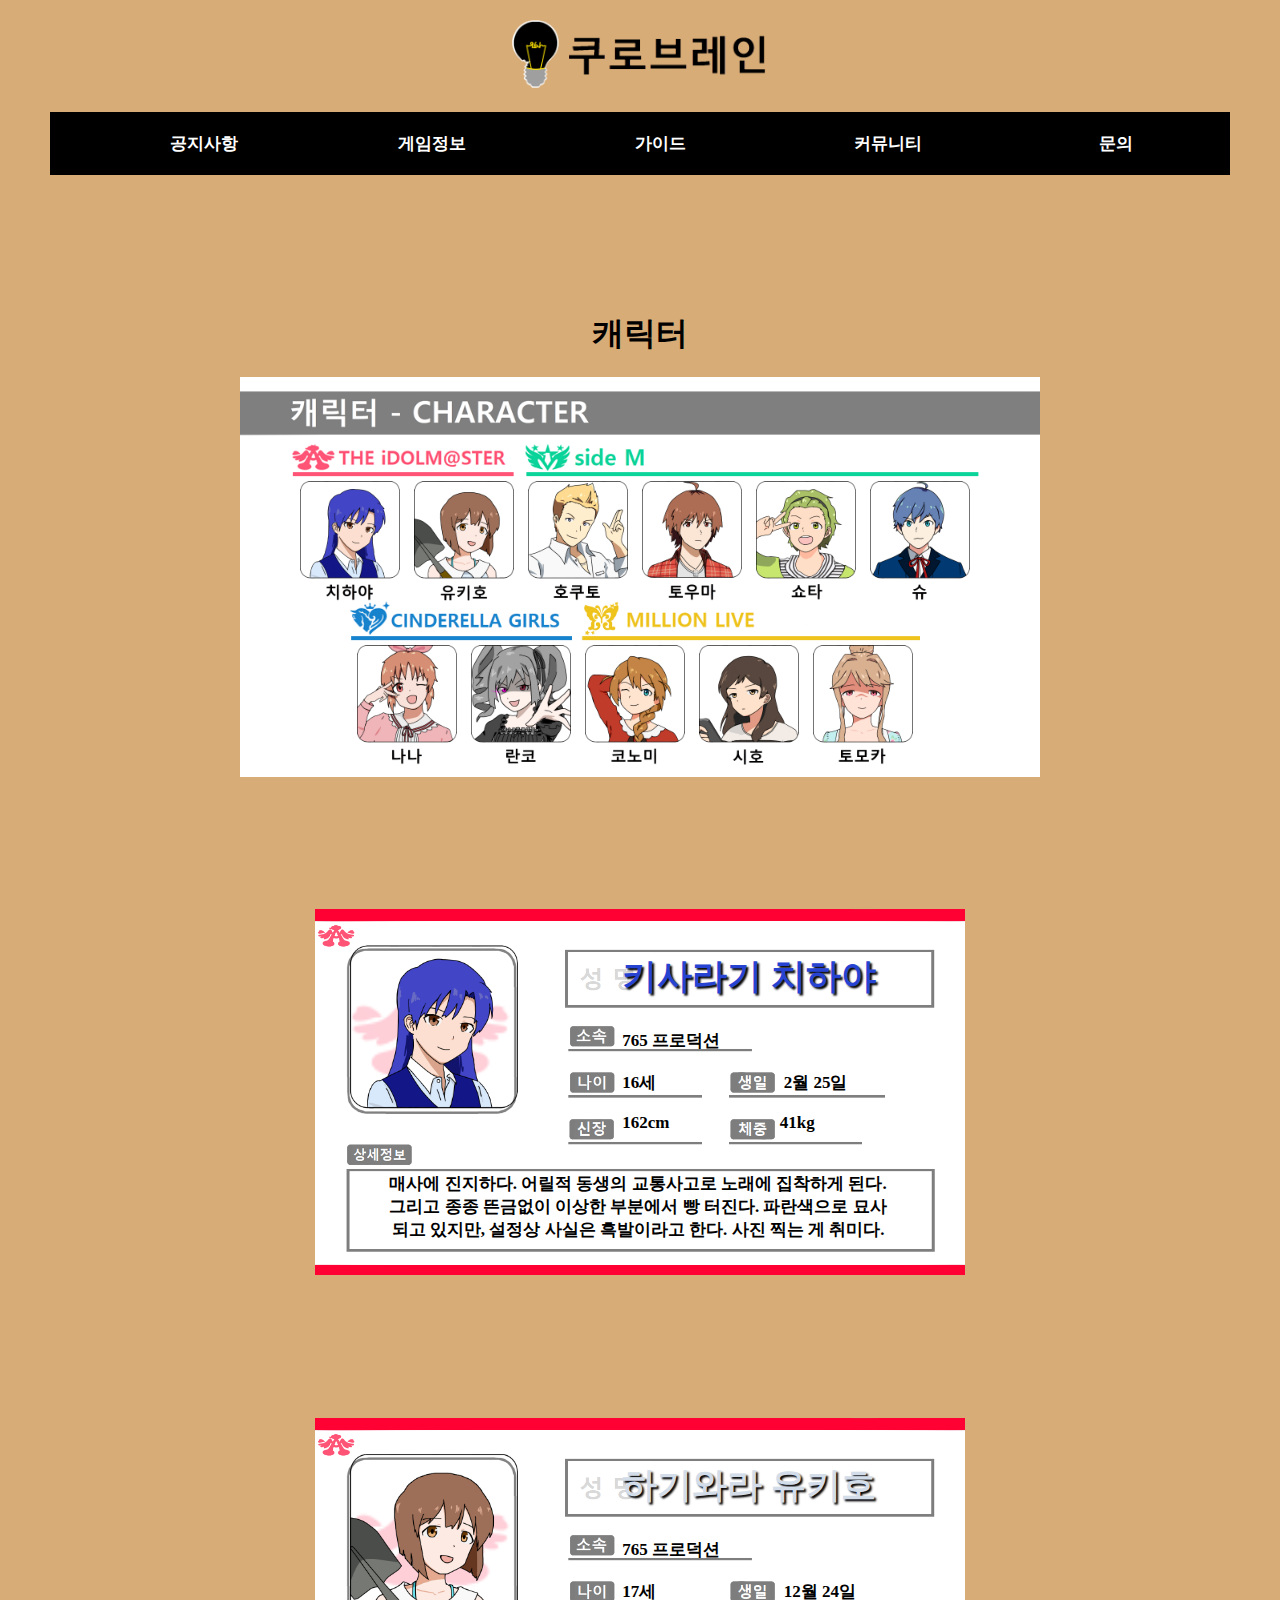
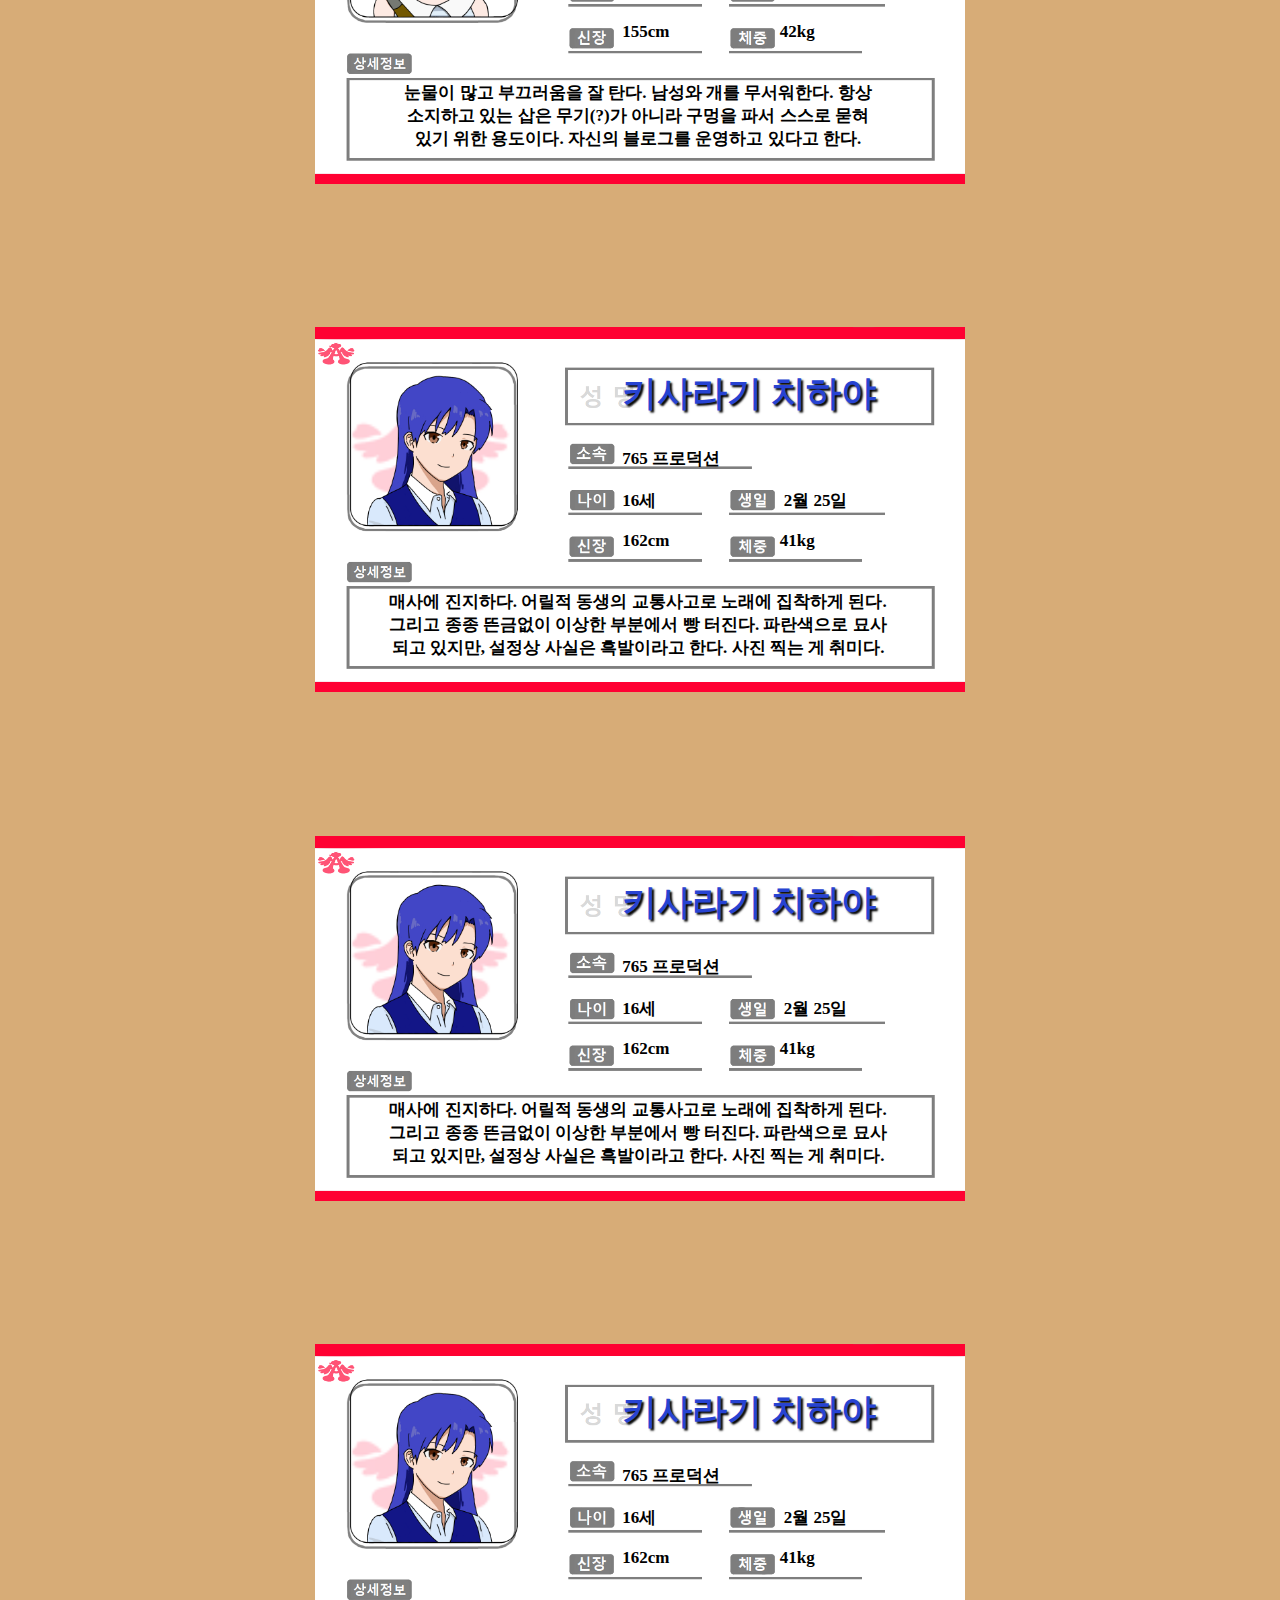
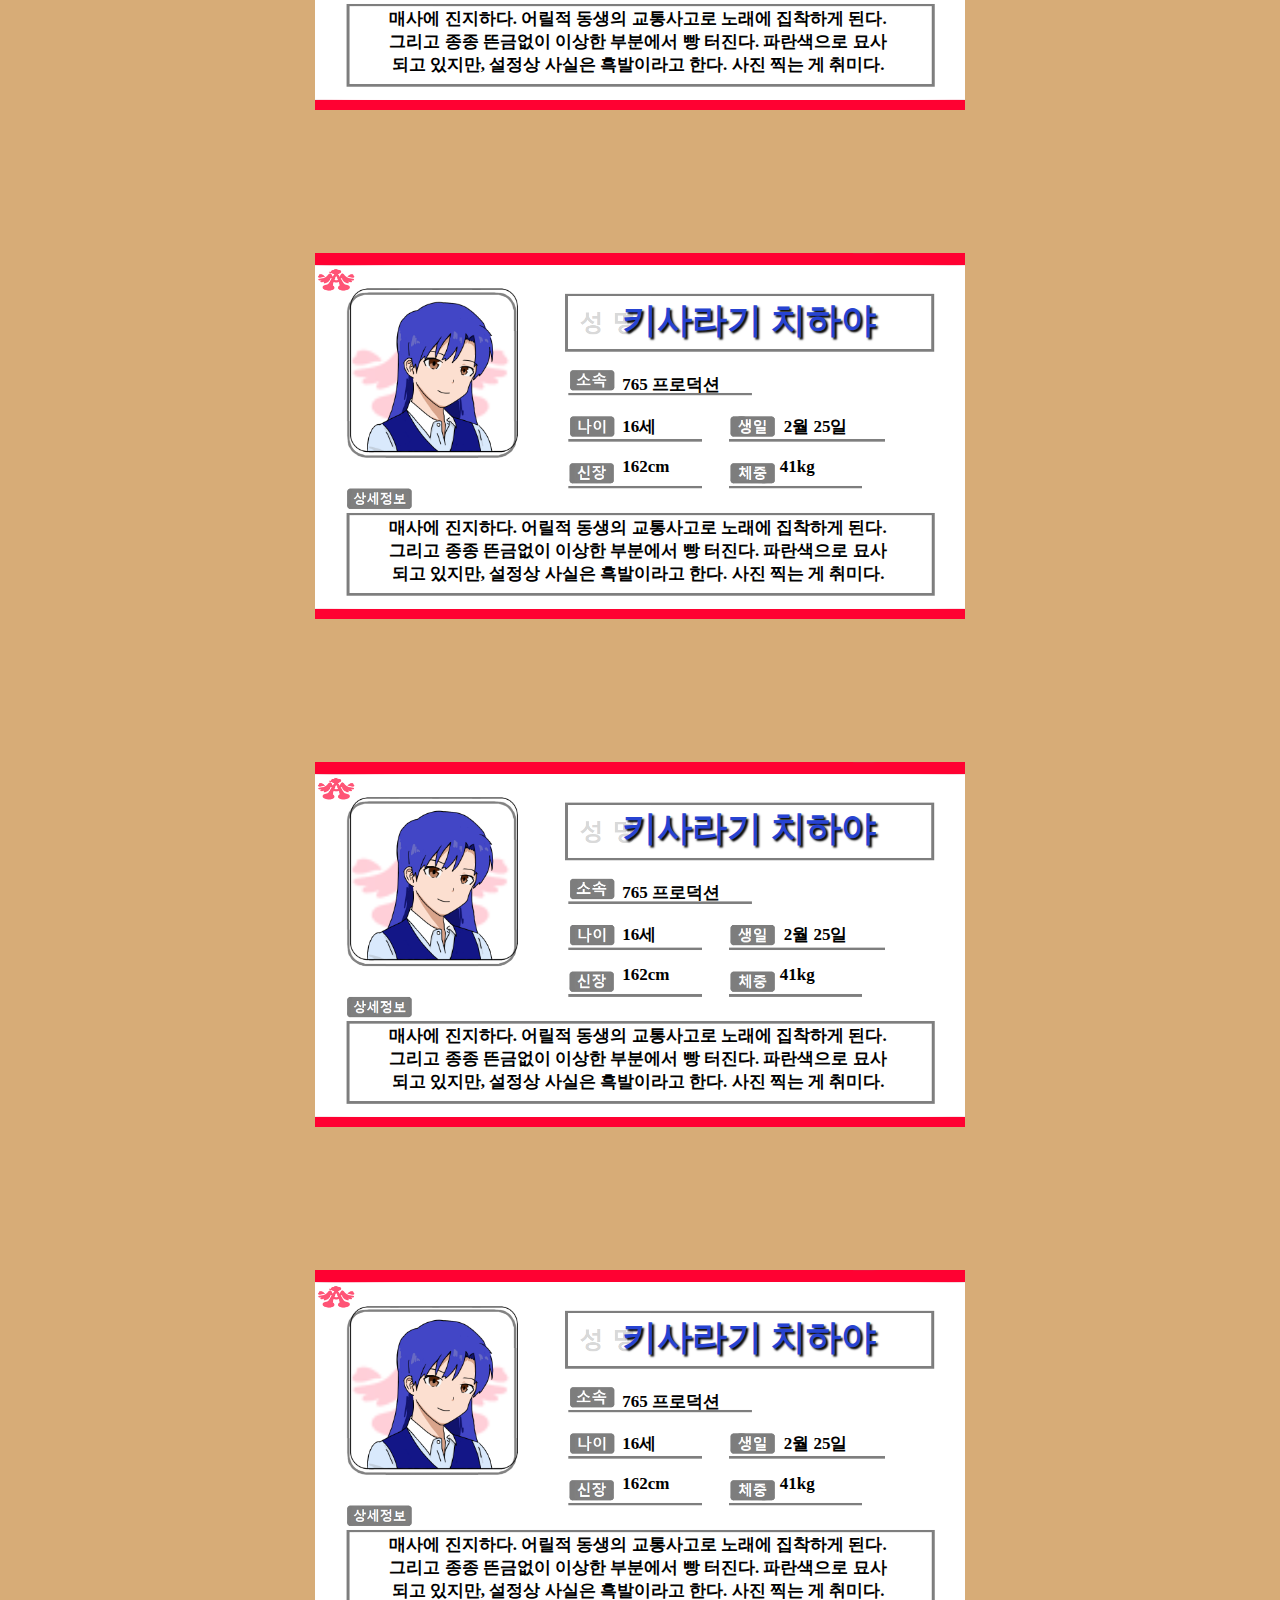
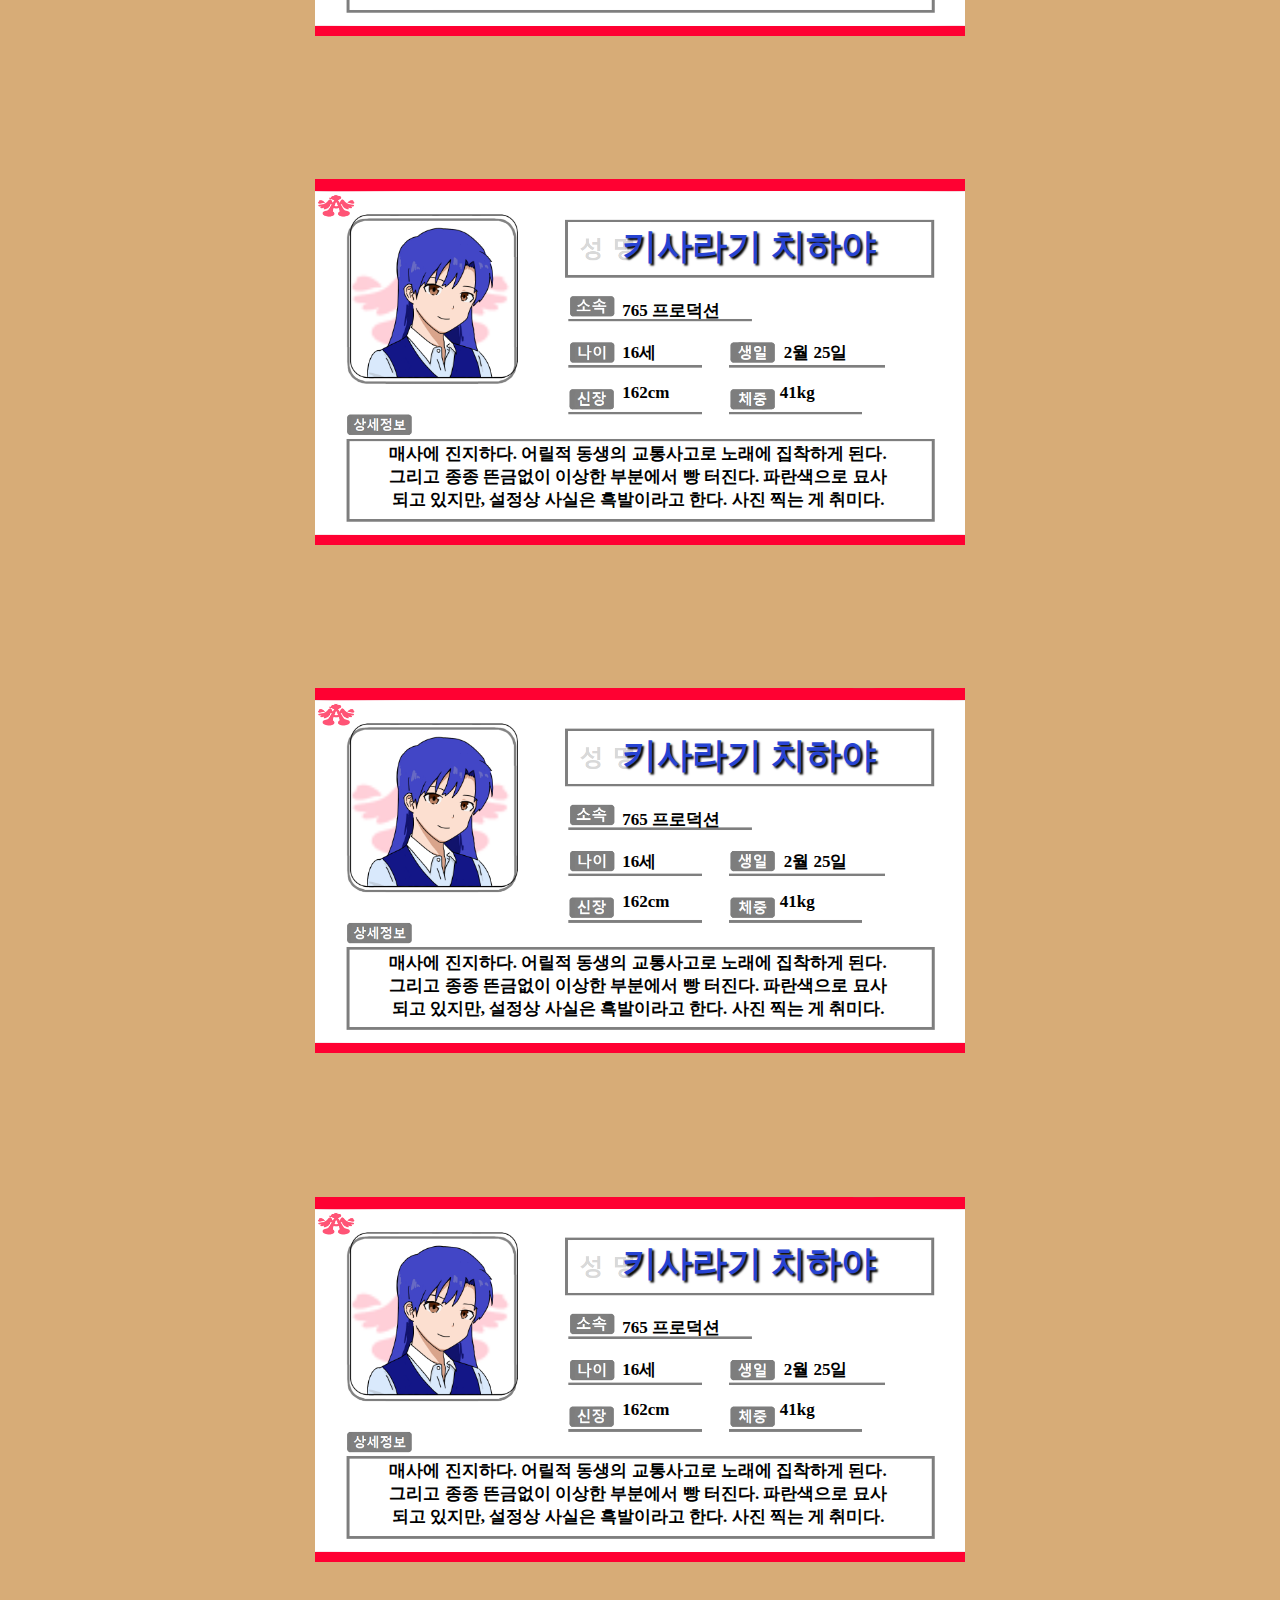
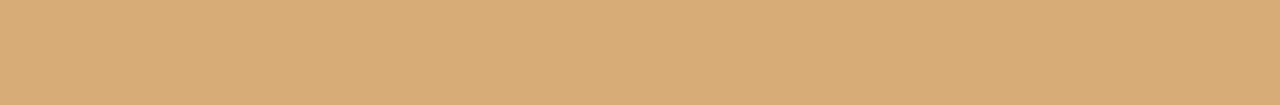
==== commit 005a899e: "캐릭터소개 구조 변경" ====
--- a/info.html
+++ b/info.html
@@ -50,320 +50,243 @@
     <!-- 캐릭터 설명 -->
     <!-- 키사라기 치하야 -->
     <div class="background_box">
-      <img src="explain_box.png" width=650px>
-    </div>
-    <div class="explain_prof">
-      <div>
-        <img src="chihaya_prof_n.png" width=250px>
-      </div>
-      <div>
-        <h2 style="font-size: 30px; color:#2743D2">키사라기 치하야</h2>
-        <p>
-          <strong>"이 노래가, 모두의 마음에 닿기를."</strong><br>
-          <p style="font-size: 13px">
-            매사에 진지하다. 어릴적 동생의 사고로 노래에<br>
-            집착하게 된 것 같다. 그리고 뜬금없이 이상한<br>
-            부분에서 빵 터진다. 설정상 사실은 흑발이다.
-          </p>
-        </p>
-        <p style="font-size: 13px">
-          <strong>상세 정보</strong><br>
-          소속 : 765 프로덕션<br>
-          나이 : 16세<br>
-          생일 : 2월 25일<br>
-          취미 : 음악 감상, 복근운동, 사진<br>
-          <br>
-          <br>
+      <img src="bonga_resume.png" width=650px>
+    </div>
+    <div class="explain_prof">
+      <div style="display: inline-block">
+        <img src="chihaya_prof.png" width=168px>
+      </div>
+      <div style="display: inline-block">
+        <h2 style="font-size: 35px; color:#2743D2">키사라기 치하야</h2>
+        <p>765 프로덕션</p>
+        <p>16세 &emsp;&emsp;&emsp;&emsp;&emsp;&emsp;&emsp; 2월 25일</p>
+        <p>162cm &emsp;&emsp;&emsp;&emsp;&emsp;&emsp; 41kg</p>
+      </div>
+      <div>
+        <p style="text-align: center; padding-left: 50px">
+          매사에 진지하다. 어릴적 동생의 교통사고로 노래에 집착하게 된다.<br>
+          그리고 종종 뜬금없이 이상한 부분에서 빵 터진다. 파란색으로 묘사<br>
+          되고 있지만, 설정상 사실은 흑발이라고 한다. 사진 찍는 게 취미다.
         </p>
       </div>
     </div>
     <!-- 하기와라 유키호 -->
     <div class="background_box">
-      <img src="explain_box.png" width=650px>
-    </div>
-    <div class="explain_prof">
-      <div>
-        <img src="ukiho_prof_n.png" width=250px>
-      </div>
-      <div>
-        <h2 style="font-size: 30px; color: #D3DDE9">하기와라 유키호</h2>
-        <p>
-          <strong>"저기... 여... 열심히 하겠습니다!"</strong><br>
-          <p style="font-size: 13px">
-            눈물이 많고 부끄러움을 잘 탄다. 남성과 개를<br>
-            무서워한다. 소지하고 있는 삽은 무기가 아니라<br>
-            구멍을 파서 스스로 묻혀 있기 위한 용도이다.
-          </p>
-        </p>
-        <p style="font-size: 13px">
-          <strong>상세 정보</strong><br>
-          소속 : 765 프로덕션<br>
-          나이 : 17세<br>
-          생일 : 12월 24일<br>
-          취미 : 시 쓰기, 다과, 블로그 운영<br>
-          <br>
-          <br>
-        </p>
-      </div>
-    </div>
-    <!-- 이쥬인 호쿠토 -->
-    <div class="background_box">
-      <img src="explain_box.png" width=650px>
-    </div>
-    <div class="explain_prof">
-      <div>
-        <img src="hokuto_prof_n.png" width=250px>
-      </div>
-      <div>
-        <h2 style="font-size: 30px; color: #1C23AA">이쥬인 호쿠토</h2>
-        <p>
-          <strong>"전국의 엔젤쨩과 엔젤군, 챠오☆"</strong><br>
-          <p style="font-size: 13px">
-            느끼해보이지만 꽤나 신사적이다. 전직 피아니<br>
-            스트로 활동했었다. 헤어질 때 하는 인사인 "챠<br>
-            오☆"는 이탈리아어로 '안녕'이라는 뜻이다.
-          </p>
-        </p>
-        <p style="font-size: 13px">
-          <strong>상세 정보</strong><br>
-          소속 : 315 프로덕션 - Jupiter<br>
-          나이 : 20세<br>
-          생일 : 2월 14일<br>
-          취미 : 데이트, 피아노, 바이올린<br>
-          <br>
-          <br>
-        </p>
-      </div>
-    </div>
-    <!-- 아마가세 토우마 -->
-    <div class="background_box">
-      <img src="explain_box.png" width=650px>
-    </div>
-    <div class="explain_prof">
-      <div>
-        <img src="touma_prof_n.png" width=250px>
-      </div>
-      <div>
-        <h2 style="font-size: 30px; color: #F32333">아마가세 토우마</h2>
-        <p>
-          <strong>"녀석들에게는 절대로 지지 않아."</strong><br>
-          <p style="font-size: 13px">
-            승부욕이 강하고 진지하며 표현이 서투르다. 요리<br>
-            중에서는 카레를 가장 좋아한다. 쿠로이의 계략을<br>
-            알고나서는 765 프로덕션과의 관계가 개선되었다.
-          </p>
-        </p>
-        <p style="font-size: 13px">
-          <strong>상세 정보</strong><br>
-          소속 : 315 프로덕션 - Jupiter<br>
-          나이 : 17세<br>
-          생일 : 3월 3일<br>
-          취미 : 요리, 축구, 피규어 수집<br>
-          <br>
-          <br>
-        </p>
-      </div>
-    </div>
-    <!-- 미타라이 쇼타 -->
-    <div class="background_box">
-      <img src="explain_box.png" width=650px>
-    </div>
-    <div class="explain_prof">
-      <div>
-        <img src="syota_prof_n.png" width=250px>
-      </div>
-      <div>
-        <h2 style="font-size: 30px; color: #64D509">미타라이 쇼타</h2>
-        <p>
-          <strong>"혹시 내가 좋은거야? 곤란한데~"</strong><br>
-          <p style="font-size: 13px">
-            '국민 남동생' 포지션을 담당하고 있지만, 나름 선<br>
-            배로서의 역할을 다한다고 한다. 취미에서도 볼 수<br>
-            있듯이 다소 게으른 성격이지만, 재능파라고 한다.
-          </p>
-        </p>
-        <p style="font-size: 13px">
-          <strong>상세 정보</strong><br>
-          소속 : 315 프로덕션 - Jupiter<br>
-          나이 : 14세<br>
-          생일 : 4월 20일<br>
-          취미 : 잠자기, 효도하기...?<br>
-          <br>
-          <br>
-        </p>
-      </div>
-    </div>
-    <!-- 아마미네 슈 -->
-    <div class="background_box">
-      <img src="explain_box.png" width=650px>
-    </div>
-    <div class="explain_prof">
-      <div>
-        <img src="syu_prof_n.png" width=250px>
-      </div>
-      <div>
-        <h2 style="font-size: 30px; color: #1D9ADD">아마미네 슈</h2>
-        <p>
-          <strong>"지나가던, 그냥 천재."</strong><br>
-          <p style="font-size: 13px">
-            모든 걸 잘하는 만능이다. 그래서인지 종종 자신만만<br>
-            한 태도를 보이곤 한다. 그리고 오른손과 왼손으로<br>
-            동시에 다른 게임을 할 수 있다고 한다.
-          </p>
-        </p>
-        <p style="font-size: 13px">
-          <strong>상세 정보</strong><br>
-          소속 : 315 프로덕션 - C.FIRST<br>
-          나이 : 16세<br>
-          생일 : 12월 1일<br>
-          취미 : 음악, 애니메이션, 정보 수집<br>
-          <br>
-          <br>
-        </p>
-      </div>
-    </div>
-    <!-- 아베 나나 -->
-    <div class="background_box">
-      <img src="explain_box.png" width=650px>
-    </div>
-    <div class="explain_prof">
-      <div>
-        <img src="nana_prof_n.png" width=250px>
-      </div>
-      <div>
-        <h2 style="font-size: 30px; color: #F34B7F">아베 나나</h2>
-        <p>
-          <strong>"우사밍 파워로 메르헨 체인지!"</strong><br>
-          <p style="font-size: 13px">
-            사람들에게 친절하며 대체로 밝은 모습이다.<br>
-            지구가 아닌 우사밍 별에서 왔다고 주장한다.<br>
-            우사밍 별은 전동차로 1시간 거리라고 한다.<br>
-          </p>
-        </p>
-        <p style="font-size: 13px">
-          <strong>상세 정보</strong><br>
-          소속 : 346 프로덕션<br>
-          나이 : 영원한 17세<br>
-          생일 : 5월 15일<br>
-          취미 : 우사밍 별과의 교신<br>
-          <br>
-          <br>
-        </p>
-      </div>
-    </div>
-    <!-- 칸자키 란코  -->
-    <div class="background_box">
-      <img src="explain_box.png" width=650px>
-    </div>
-    <div class="explain_prof">
-      <div>
-        <img src="ranko_prof_n.png" width=250px>
-      </div>
-      <div>
-        <h2 style="font-size: 30px; color: #813A9A">칸자키 란코</h2>
-        <p>
-          <strong>"어둠에 삼켜져라!"</strong><br>
-          <p style="font-size: 13px">
-            말투에서도 알 수 있듯이 중2병 컨셉이다. 그러나<br>
-            종종 내성적인 모습을 보일 때가 있다. "어둠에<br>
-            삼켜져라!"는 '수고하셨습니다!' 라는 의미다.<br>
-          </p>
-        </p>
-        <p style="font-size: 13px">
-          <strong>상세 정보</strong><br>
-          소속 : 346 프로덕션<br>
-          나이 : 14세<br>
-          생일 : 4월 8일<br>
-          취미 : 그림 그리기<br>
-          <br>
-          <br>
-        </p>
-      </div>
-    </div>
-    <!-- 바바 코노미  -->
-    <div class="background_box">
-      <img src="explain_box.png" width=650px>
-    </div>
-    <div class="explain_prof">
-      <div>
-        <img src="konomi_prof_n.png" width=250px>
-      </div>
-      <div>
-        <h2 style="font-size: 30px; color: #F1BECB">바바 코노미</h2>
-        <p>
-          <strong>"모두 이 코노미 언니만 따라오렴!"</strong><br>
-          <p style="font-size: 13px">
-            섹시(?) 컨셉을 들이밀고 있다. 원래는 프로덕<br>
-            션의 사무원으로 지원했으나, 직원의 실수로<br>
-            데뷔하게 되었다. 마작이 특기라고 한다.<br>
-          </p>
-        </p>
-        <p style="font-size: 13px">
-          <strong>상세 정보</strong><br>
-          소속 : 765 프로덕션<br>
-          나이 : 24세<br>
-          생일 : 6월 12일<br>
-          취미 : 미국 드라마 감상<br>
-          <br>
-          <br>
-        </p>
-      </div>
-    </div>
-    <!-- 키타자와 시호  -->
-    <div class="background_box">
-      <img src="explain_box.png" width=650px>
-    </div>
-    <div class="explain_prof">
-      <div>
-        <img src="siho_prof_n.png" width=250px>
-      </div>
-      <div>
-        <h2 style="font-size: 30px; color: #AFA690">키타자와 시호</h2>
-        <p>
-          <strong>"잘 부탁드립니다... 그럼 이만."</strong><br>
-          <p style="font-size: 13px">
-            냉철하고 잘 웃지도 않는다. 항상 작은 고양이<br>
-            인형을 달고 있다. 대선배한테 "어째서 당신이<br>
-            리더인거죠" 라는 발언을 한 전적이 있다.<br>
-          </p>
-        </p>
-        <p style="font-size: 13px">
-          <strong>상세 정보</strong><br>
-          소속 : 765 프로덕션<br>
-          나이 : 14세<br>
-          생일 : 1월 18일<br>
-          취미 : 마음에 드는 그림책 찾기<br>
-          <br>
-          <br>
-        </p>
-      </div>
-    </div>
-    <!-- 텐쿠바시 토모카  -->
-    <div class="background_box">
-      <img src="explain_box.png" width=650px>
-    </div>
-    <div class="explain_prof">
-      <div>
-        <img src="tomoka_prof_n.png" width=250px>
-      </div>
-      <div>
-        <h2 style="font-size: 30px; color: #BEE3E3">텐쿠바시 토모카</h2>
-        <p>
-          <strong>"한 눈 팔면 가만두지 않겠어요~♪"</strong><br>
-          <p style="font-size: 13px">
-            본인을 성모라고 칭한다. 부드러운 말투지만 내<br>
-            용은 그렇지 못하고 카리스마가 넘친다. 눈빛만<br>
-            으로도 쿠로이를 식겁하게 만든 이력이 있다.<br>
-          </p>
-        </p>
-        <p style="font-size: 13px">
-          <strong>상세 정보</strong><br>
-          소속 : 765 프로덕션<br>
-          나이 : 15세<br>
-          생일 : 11월 11일<br>
-          취미 : 팬들을 기쁘게 하는 것<br>
-          <br>
-          <br>
+      <img src="bonga_resume.png" width=650px>
+    </div>
+    <div class="explain_prof">
+      <div style="display: inline-block">
+        <img src="ukiho_prof.png" width=168px>
+      </div>
+      <div style="display: inline-block">
+        <h2 style="font-size: 35px; color:#D3DDE9">하기와라 유키호</h2>
+        <p>765 프로덕션</p>
+        <p>17세 &emsp;&emsp;&emsp;&emsp;&emsp;&emsp;&emsp; 12월 24일</p>
+        <p>155cm &emsp;&emsp;&emsp;&emsp;&emsp;&emsp; 42kg</p>
+      </div>
+      <div>
+        <p style="text-align: center; padding-left: 50px">
+          눈물이 많고 부끄러움을 잘 탄다. 남성와 개를 무서워한다. 항상<br>
+          소지하고 있는 삽은 무기(?)가 아니라 구멍을 파서 스스로 묻혀<br>
+          있기 위한 용도이다. 자신의 블로그를 운영하고 있다고 한다.
+        </p>
+      </div>
+    </div>
+    <!-- 키사라기 치하야 -->
+    <div class="background_box">
+      <img src="bonga_resume.png" width=650px>
+    </div>
+    <div class="explain_prof">
+      <div style="display: inline-block">
+        <img src="chihaya_prof.png" width=168px>
+      </div>
+      <div style="display: inline-block">
+        <h2 style="font-size: 35px; color:#2743D2">키사라기 치하야</h2>
+        <p>765 프로덕션</p>
+        <p>16세 &emsp;&emsp;&emsp;&emsp;&emsp;&emsp;&emsp; 2월 25일</p>
+        <p>162cm &emsp;&emsp;&emsp;&emsp;&emsp;&emsp; 41kg</p>
+      </div>
+      <div>
+        <p style="text-align: center; padding-left: 50px">
+          매사에 진지하다. 어릴적 동생의 교통사고로 노래에 집착하게 된다.<br>
+          그리고 종종 뜬금없이 이상한 부분에서 빵 터진다. 파란색으로 묘사<br>
+          되고 있지만, 설정상 사실은 흑발이라고 한다. 사진 찍는 게 취미다.
+        </p>
+      </div>
+    </div>
+    <!-- 키사라기 치하야 -->
+    <div class="background_box">
+      <img src="bonga_resume.png" width=650px>
+    </div>
+    <div class="explain_prof">
+      <div style="display: inline-block">
+        <img src="chihaya_prof.png" width=168px>
+      </div>
+      <div style="display: inline-block">
+        <h2 style="font-size: 35px; color:#2743D2">키사라기 치하야</h2>
+        <p>765 프로덕션</p>
+        <p>16세 &emsp;&emsp;&emsp;&emsp;&emsp;&emsp;&emsp; 2월 25일</p>
+        <p>162cm &emsp;&emsp;&emsp;&emsp;&emsp;&emsp; 41kg</p>
+      </div>
+      <div>
+        <p style="text-align: center; padding-left: 50px">
+          매사에 진지하다. 어릴적 동생의 교통사고로 노래에 집착하게 된다.<br>
+          그리고 종종 뜬금없이 이상한 부분에서 빵 터진다. 파란색으로 묘사<br>
+          되고 있지만, 설정상 사실은 흑발이라고 한다. 사진 찍는 게 취미다.
+        </p>
+      </div>
+    </div>
+    <!-- 키사라기 치하야 -->
+    <div class="background_box">
+      <img src="bonga_resume.png" width=650px>
+    </div>
+    <div class="explain_prof">
+      <div style="display: inline-block">
+        <img src="chihaya_prof.png" width=168px>
+      </div>
+      <div style="display: inline-block">
+        <h2 style="font-size: 35px; color:#2743D2">키사라기 치하야</h2>
+        <p>765 프로덕션</p>
+        <p>16세 &emsp;&emsp;&emsp;&emsp;&emsp;&emsp;&emsp; 2월 25일</p>
+        <p>162cm &emsp;&emsp;&emsp;&emsp;&emsp;&emsp; 41kg</p>
+      </div>
+      <div>
+        <p style="text-align: center; padding-left: 50px">
+          매사에 진지하다. 어릴적 동생의 교통사고로 노래에 집착하게 된다.<br>
+          그리고 종종 뜬금없이 이상한 부분에서 빵 터진다. 파란색으로 묘사<br>
+          되고 있지만, 설정상 사실은 흑발이라고 한다. 사진 찍는 게 취미다.
+        </p>
+      </div>
+    </div>
+    <!-- 키사라기 치하야 -->
+    <div class="background_box">
+      <img src="bonga_resume.png" width=650px>
+    </div>
+    <div class="explain_prof">
+      <div style="display: inline-block">
+        <img src="chihaya_prof.png" width=168px>
+      </div>
+      <div style="display: inline-block">
+        <h2 style="font-size: 35px; color:#2743D2">키사라기 치하야</h2>
+        <p>765 프로덕션</p>
+        <p>16세 &emsp;&emsp;&emsp;&emsp;&emsp;&emsp;&emsp; 2월 25일</p>
+        <p>162cm &emsp;&emsp;&emsp;&emsp;&emsp;&emsp; 41kg</p>
+      </div>
+      <div>
+        <p style="text-align: center; padding-left: 50px">
+          매사에 진지하다. 어릴적 동생의 교통사고로 노래에 집착하게 된다.<br>
+          그리고 종종 뜬금없이 이상한 부분에서 빵 터진다. 파란색으로 묘사<br>
+          되고 있지만, 설정상 사실은 흑발이라고 한다. 사진 찍는 게 취미다.
+        </p>
+      </div>
+    </div>
+    <!-- 키사라기 치하야 -->
+    <div class="background_box">
+      <img src="bonga_resume.png" width=650px>
+    </div>
+    <div class="explain_prof">
+      <div style="display: inline-block">
+        <img src="chihaya_prof.png" width=168px>
+      </div>
+      <div style="display: inline-block">
+        <h2 style="font-size: 35px; color:#2743D2">키사라기 치하야</h2>
+        <p>765 프로덕션</p>
+        <p>16세 &emsp;&emsp;&emsp;&emsp;&emsp;&emsp;&emsp; 2월 25일</p>
+        <p>162cm &emsp;&emsp;&emsp;&emsp;&emsp;&emsp; 41kg</p>
+      </div>
+      <div>
+        <p style="text-align: center; padding-left: 50px">
+          매사에 진지하다. 어릴적 동생의 교통사고로 노래에 집착하게 된다.<br>
+          그리고 종종 뜬금없이 이상한 부분에서 빵 터진다. 파란색으로 묘사<br>
+          되고 있지만, 설정상 사실은 흑발이라고 한다. 사진 찍는 게 취미다.
+        </p>
+      </div>
+    </div>
+    <!-- 키사라기 치하야 -->
+    <div class="background_box">
+      <img src="bonga_resume.png" width=650px>
+    </div>
+    <div class="explain_prof">
+      <div style="display: inline-block">
+        <img src="chihaya_prof.png" width=168px>
+      </div>
+      <div style="display: inline-block">
+        <h2 style="font-size: 35px; color:#2743D2">키사라기 치하야</h2>
+        <p>765 프로덕션</p>
+        <p>16세 &emsp;&emsp;&emsp;&emsp;&emsp;&emsp;&emsp; 2월 25일</p>
+        <p>162cm &emsp;&emsp;&emsp;&emsp;&emsp;&emsp; 41kg</p>
+      </div>
+      <div>
+        <p style="text-align: center; padding-left: 50px">
+          매사에 진지하다. 어릴적 동생의 교통사고로 노래에 집착하게 된다.<br>
+          그리고 종종 뜬금없이 이상한 부분에서 빵 터진다. 파란색으로 묘사<br>
+          되고 있지만, 설정상 사실은 흑발이라고 한다. 사진 찍는 게 취미다.
+        </p>
+      </div>
+    </div>
+    <!-- 키사라기 치하야 -->
+    <div class="background_box">
+      <img src="bonga_resume.png" width=650px>
+    </div>
+    <div class="explain_prof">
+      <div style="display: inline-block">
+        <img src="chihaya_prof.png" width=168px>
+      </div>
+      <div style="display: inline-block">
+        <h2 style="font-size: 35px; color:#2743D2">키사라기 치하야</h2>
+        <p>765 프로덕션</p>
+        <p>16세 &emsp;&emsp;&emsp;&emsp;&emsp;&emsp;&emsp; 2월 25일</p>
+        <p>162cm &emsp;&emsp;&emsp;&emsp;&emsp;&emsp; 41kg</p>
+      </div>
+      <div>
+        <p style="text-align: center; padding-left: 50px">
+          매사에 진지하다. 어릴적 동생의 교통사고로 노래에 집착하게 된다.<br>
+          그리고 종종 뜬금없이 이상한 부분에서 빵 터진다. 파란색으로 묘사<br>
+          되고 있지만, 설정상 사실은 흑발이라고 한다. 사진 찍는 게 취미다.
+        </p>
+      </div>
+    </div>
+    <!-- 키사라기 치하야 -->
+    <div class="background_box">
+      <img src="bonga_resume.png" width=650px>
+    </div>
+    <div class="explain_prof">
+      <div style="display: inline-block">
+        <img src="chihaya_prof.png" width=168px>
+      </div>
+      <div style="display: inline-block">
+        <h2 style="font-size: 35px; color:#2743D2">키사라기 치하야</h2>
+        <p>765 프로덕션</p>
+        <p>16세 &emsp;&emsp;&emsp;&emsp;&emsp;&emsp;&emsp; 2월 25일</p>
+        <p>162cm &emsp;&emsp;&emsp;&emsp;&emsp;&emsp; 41kg</p>
+      </div>
+      <div>
+        <p style="text-align: center; padding-left: 50px">
+          매사에 진지하다. 어릴적 동생의 교통사고로 노래에 집착하게 된다.<br>
+          그리고 종종 뜬금없이 이상한 부분에서 빵 터진다. 파란색으로 묘사<br>
+          되고 있지만, 설정상 사실은 흑발이라고 한다. 사진 찍는 게 취미다.
+        </p>
+      </div>
+    </div>
+    <!-- 키사라기 치하야 -->
+    <div class="background_box">
+      <img src="bonga_resume.png" width=650px>
+    </div>
+    <div class="explain_prof">
+      <div style="display: inline-block">
+        <img src="chihaya_prof.png" width=168px>
+      </div>
+      <div style="display: inline-block">
+        <h2 style="font-size: 35px; color:#2743D2">키사라기 치하야</h2>
+        <p>765 프로덕션</p>
+        <p>16세 &emsp;&emsp;&emsp;&emsp;&emsp;&emsp;&emsp; 2월 25일</p>
+        <p>162cm &emsp;&emsp;&emsp;&emsp;&emsp;&emsp; 41kg</p>
+      </div>
+      <div>
+        <p style="text-align: center; padding-left: 50px">
+          매사에 진지하다. 어릴적 동생의 교통사고로 노래에 집착하게 된다.<br>
+          그리고 종종 뜬금없이 이상한 부분에서 빵 터진다. 파란색으로 묘사<br>
+          되고 있지만, 설정상 사실은 흑발이라고 한다. 사진 찍는 게 취미다.
         </p>
       </div>
     </div>
--- a/info.css
+++ b/info.css
@@ -45,11 +45,10 @@
 .background_box {
   text-align: center;
   position: relative; z-index: 1;
-  margin-bottom: -100px;
+  margin-bottom: -200px;
 }
 
 .prof_picture {
-
   position: relative; top: -300px; z-index: 2;
 }
 
@@ -61,7 +60,9 @@
 
 .explain_prof {
   text-align: center;
-  position: relative; top: -230px; z-index: 2;
+  position: relative; top: -158px; left: -77px; z-index: 2;
+  font-weight: bold;
+
 }
 
 .explain_prof  h2 {
@@ -69,15 +70,12 @@
 }
 
 .explain_prof div{
-  display: inline-block;
-  padding-left: 20px;
+  padding-top: 3px;
+  padding-left: 100px;
 }
 
-.explain_prof p {
+.explain_prof p{
   text-align: left;
+  font-size: 17px;
+  padding-bottom: 2px;
 }
-
-.explain_prof strong {
-  font-size: 18px;
-
-}
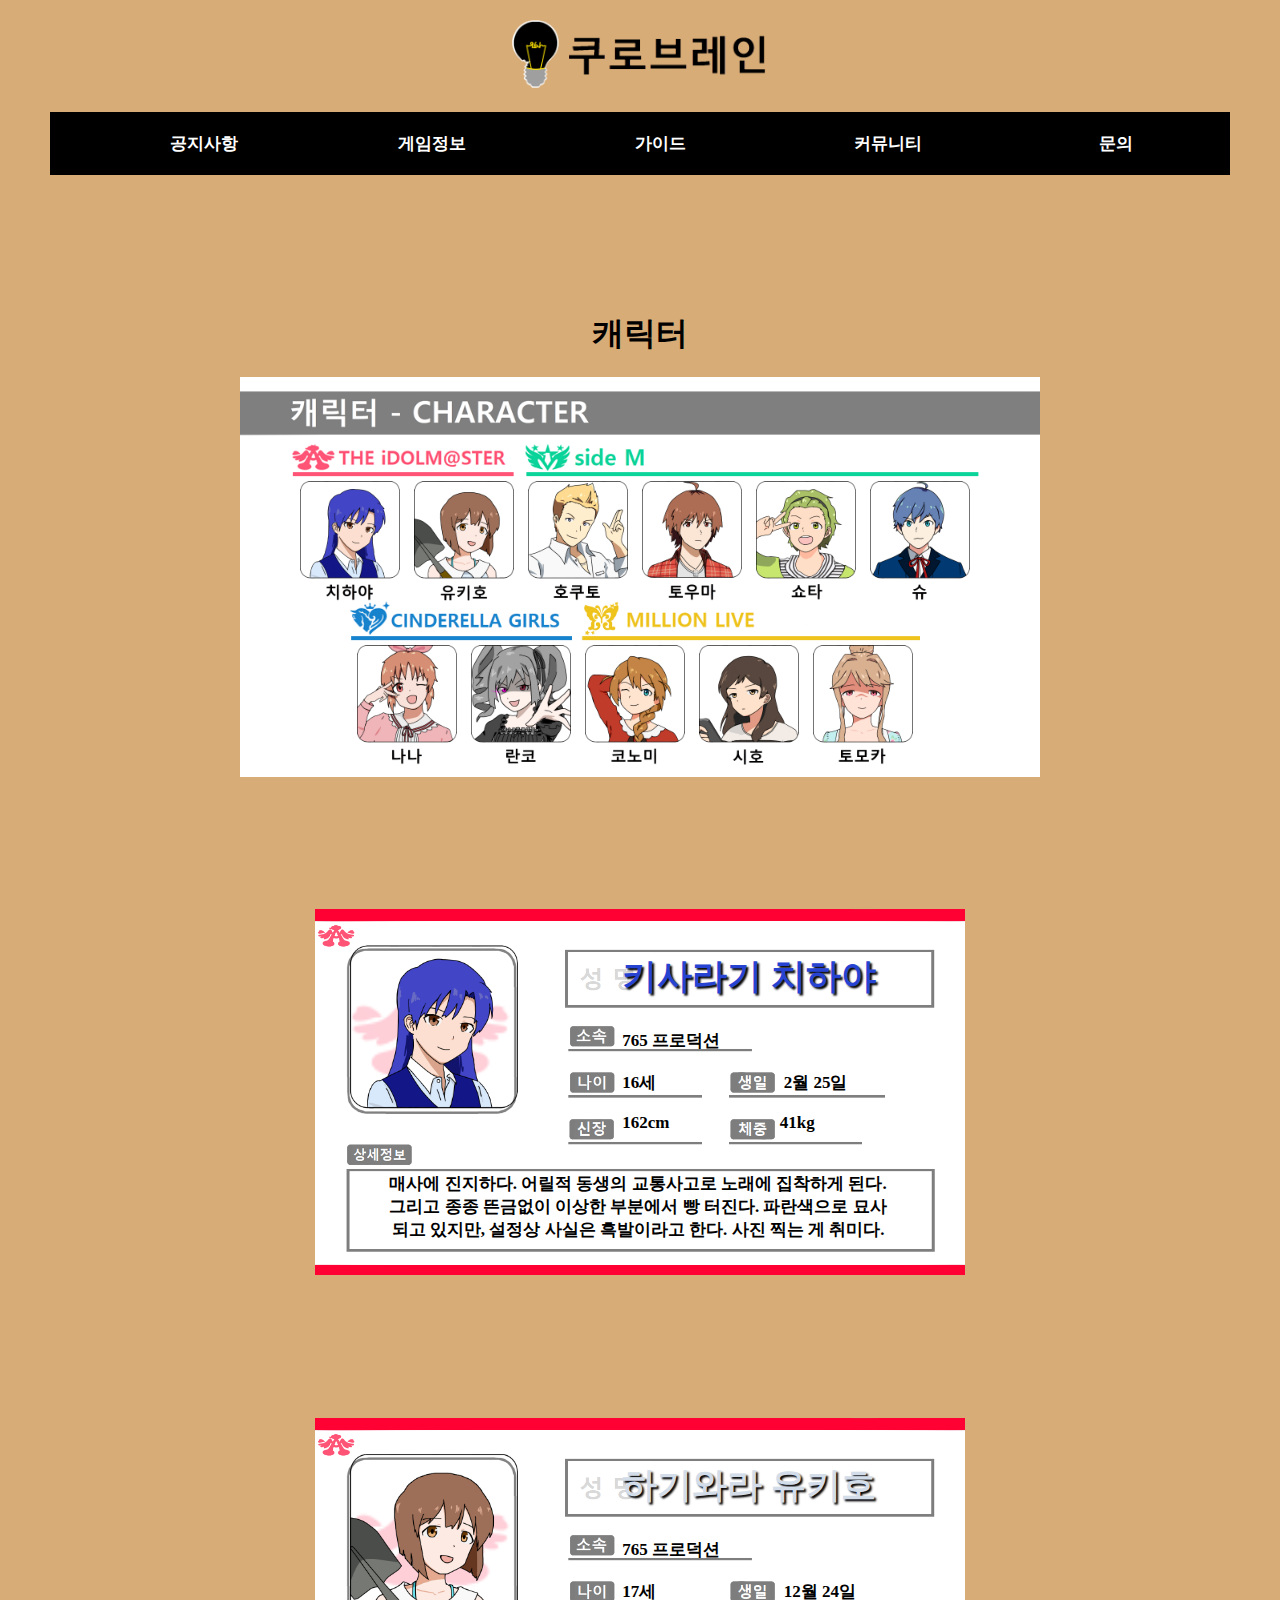
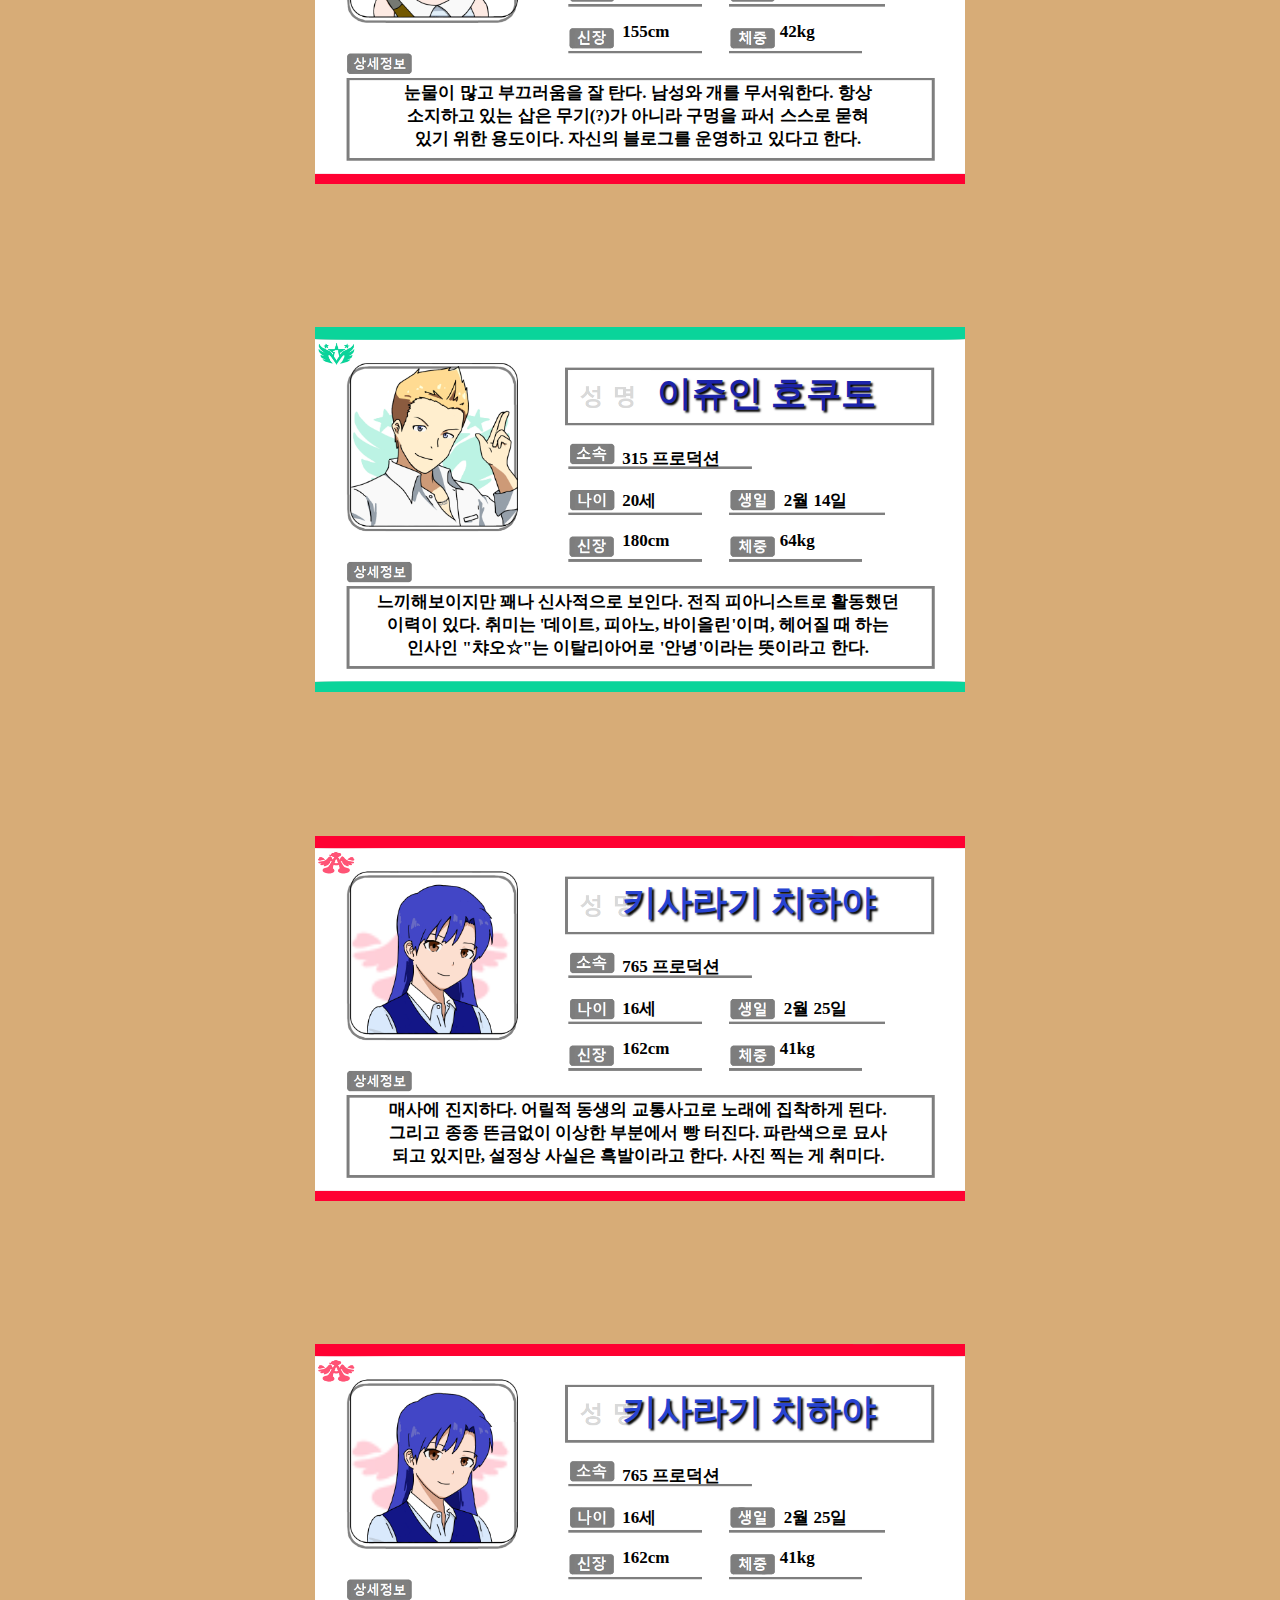
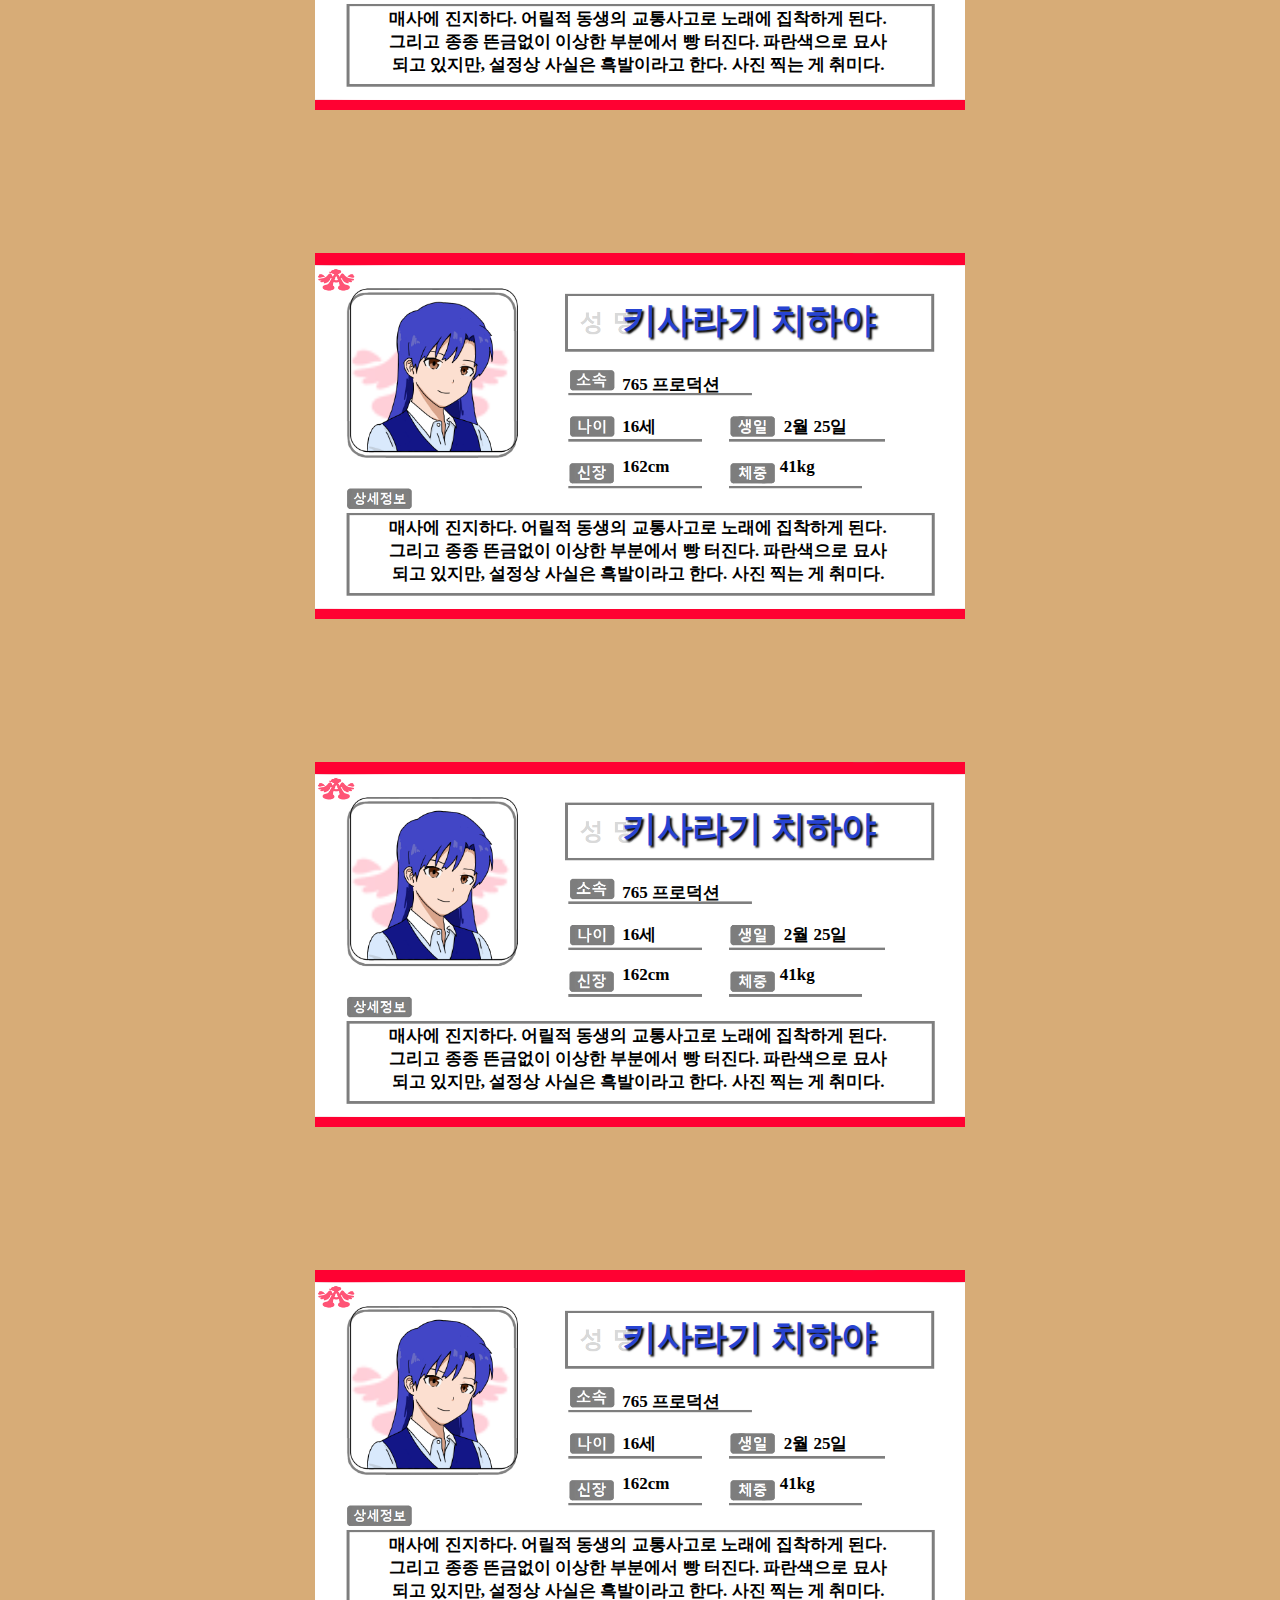
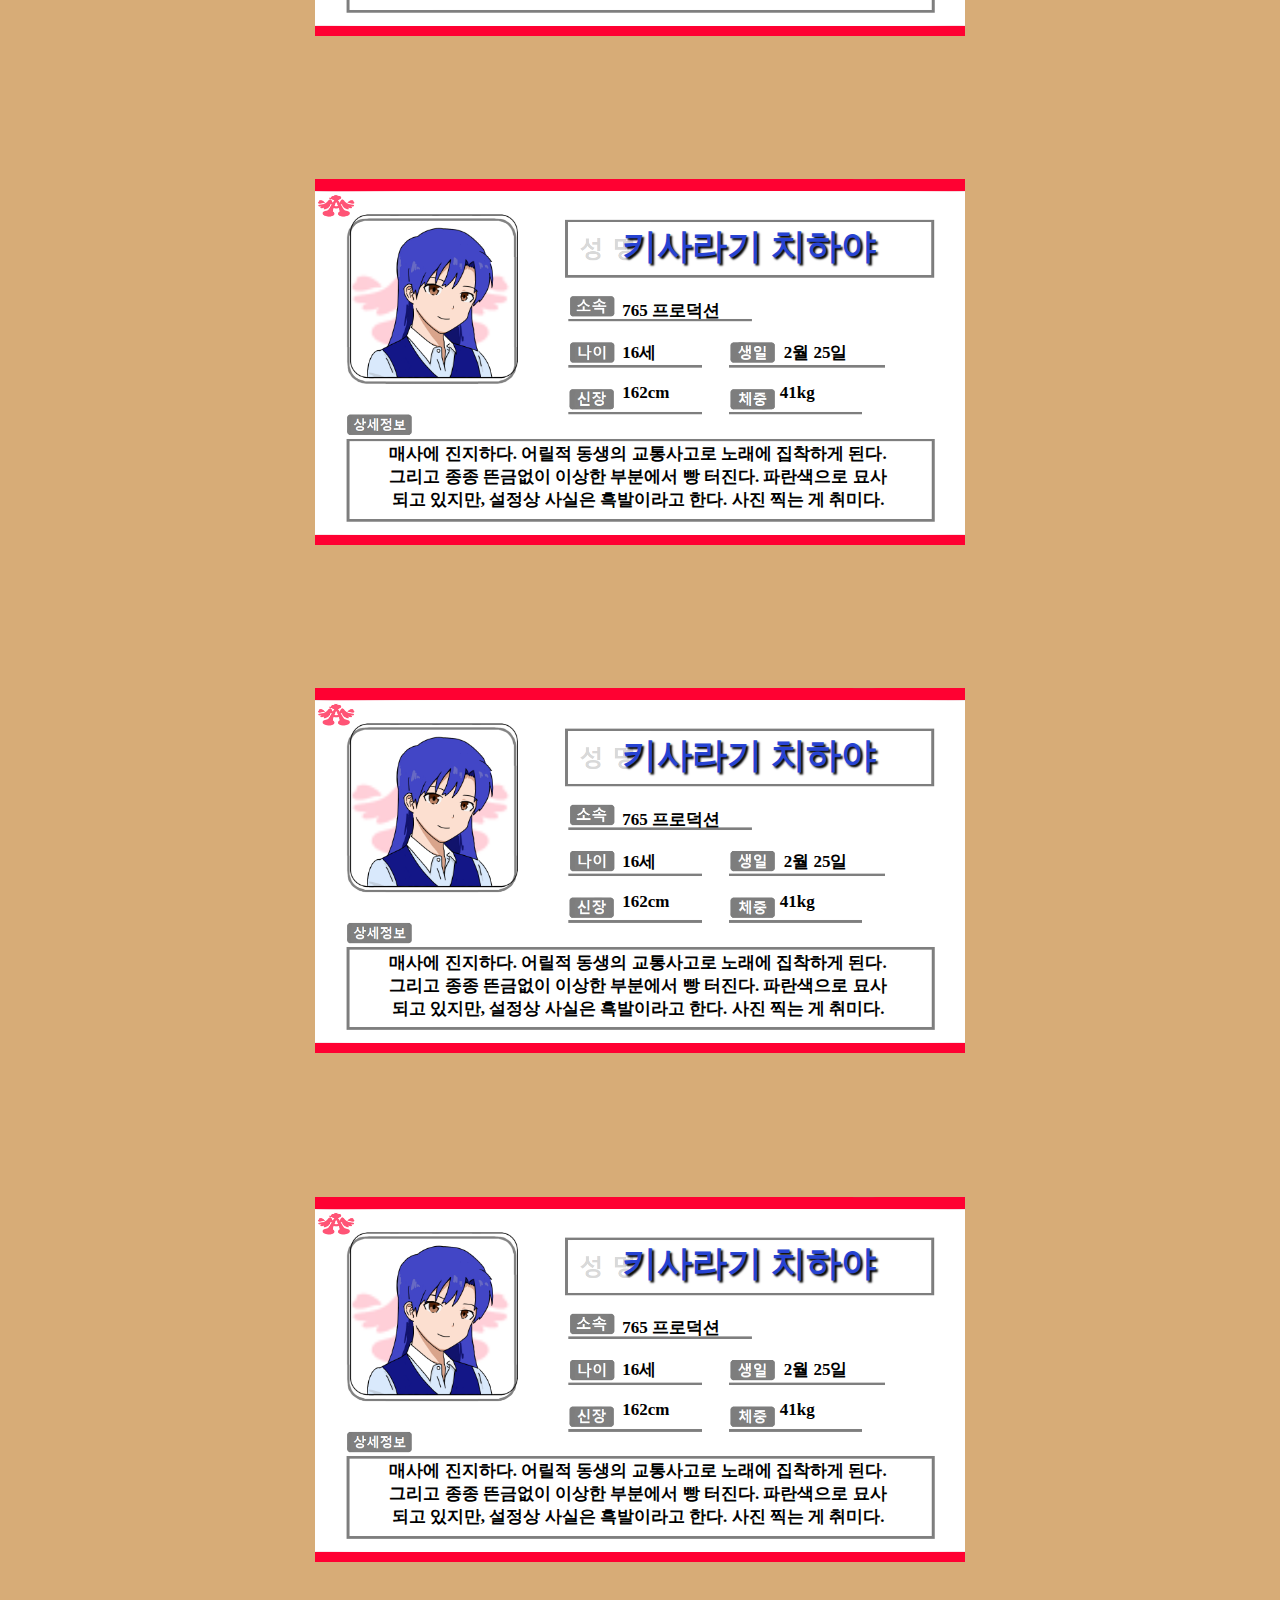
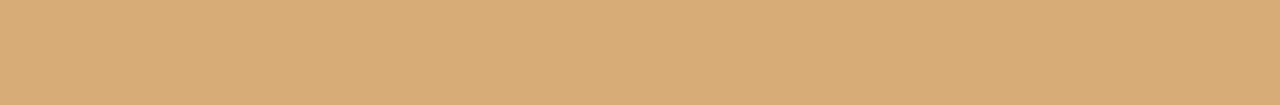
==== commit db99a3a8: "프로필 추가" ====
--- a/info.html
+++ b/info.html
@@ -92,25 +92,26 @@
         </p>
       </div>
     </div>
-    <!-- 키사라기 치하야 -->
-    <div class="background_box">
-      <img src="bonga_resume.png" width=650px>
-    </div>
-    <div class="explain_prof">
-      <div style="display: inline-block">
-        <img src="chihaya_prof.png" width=168px>
-      </div>
-      <div style="display: inline-block">
-        <h2 style="font-size: 35px; color:#2743D2">키사라기 치하야</h2>
-        <p>765 프로덕션</p>
-        <p>16세 &emsp;&emsp;&emsp;&emsp;&emsp;&emsp;&emsp; 2월 25일</p>
-        <p>162cm &emsp;&emsp;&emsp;&emsp;&emsp;&emsp; 41kg</p>
-      </div>
-      <div>
-        <p style="text-align: center; padding-left: 50px">
-          매사에 진지하다. 어릴적 동생의 교통사고로 노래에 집착하게 된다.<br>
-          그리고 종종 뜬금없이 이상한 부분에서 빵 터진다. 파란색으로 묘사<br>
-          되고 있지만, 설정상 사실은 흑발이라고 한다. 사진 찍는 게 취미다.
+    <!-- 이쥬인 호쿠토 -->
+    <div class="background_box">
+      <img src="sai_resume.png" width=650px>
+    </div>
+    <div class="explain_prof">
+      <div style="display: inline-block">
+        <img src="hokuto_prof.png" width=168px>
+      </div>
+      <div style="display: inline-block">
+        <h2 style="font-size: 35px; color:#1C23AA">&emsp;이쥬인 호쿠토 </h2>
+        <p>315 프로덕션</p>
+        <p>20세 &emsp;&emsp;&emsp;&emsp;&emsp;&emsp;&emsp; 2월 14일</p>
+        <p>180cm &emsp;&emsp;&emsp;&emsp;&emsp;&emsp; 64kg</p>
+      </div>
+      <div>
+        <p style="text-align: center; padding-left: 50px">
+          느끼해보이지만 꽤나 신사적으로 보인다. 전직 피아니스트로 활동했던<br>
+          이력이 있다. 취미는 '데이트, 피아노, 바이올린'이며, 헤어질 때 하는<br>
+          인사인 "챠오☆"는 이탈리아어로 '안녕'이라는 뜻이라고 한다.
+
         </p>
       </div>
     </div>
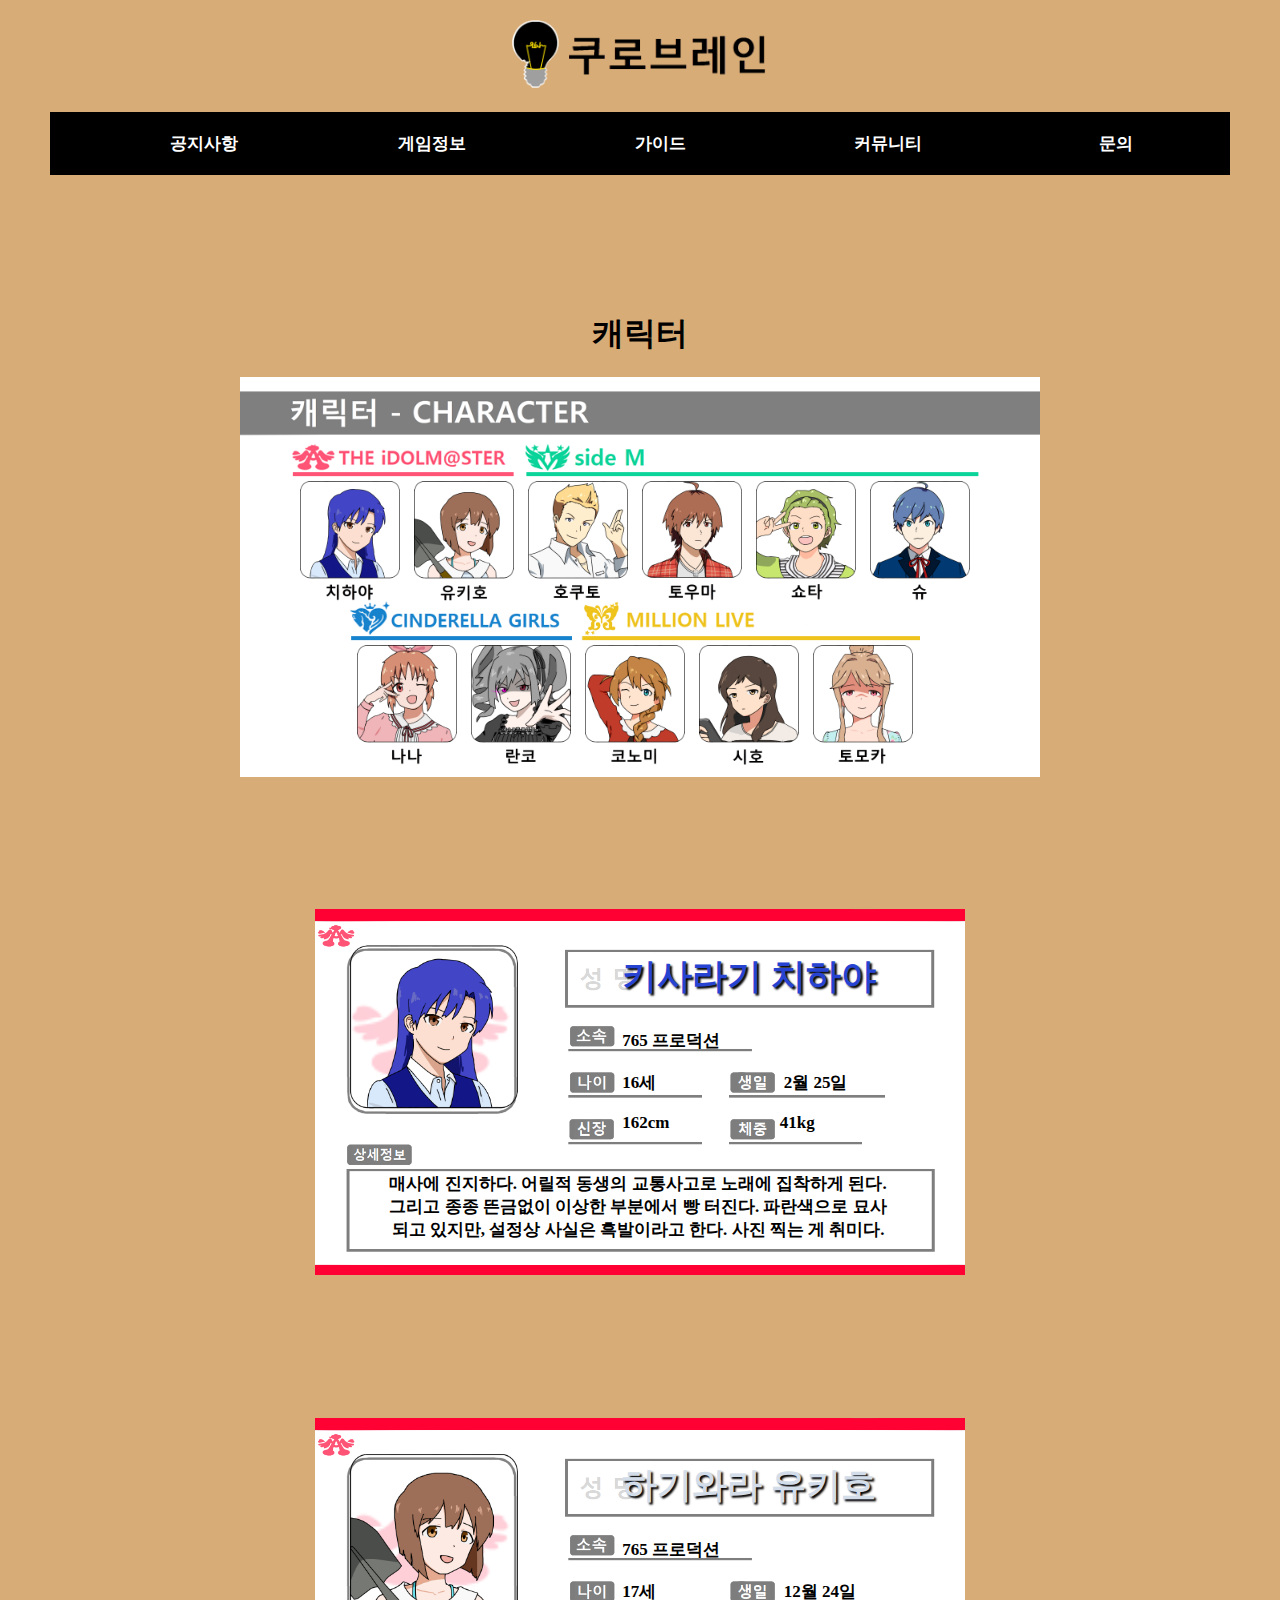
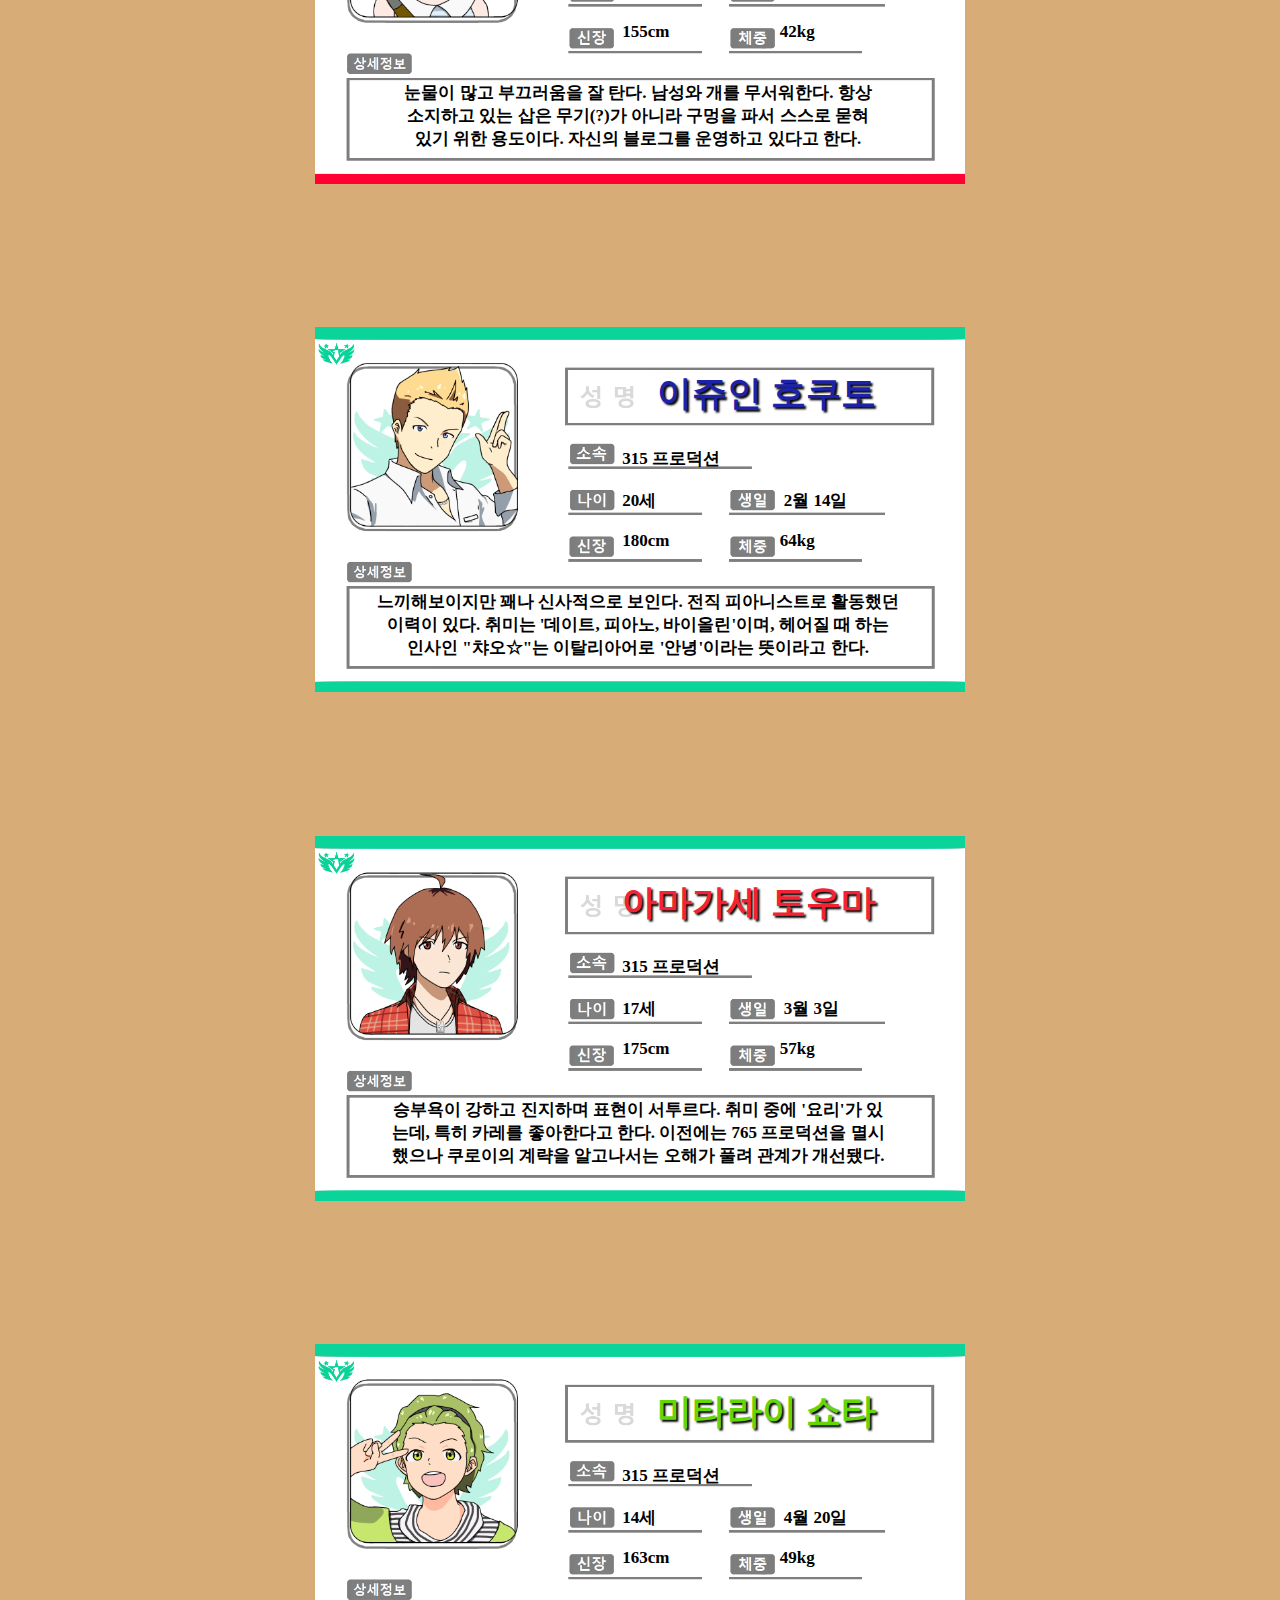
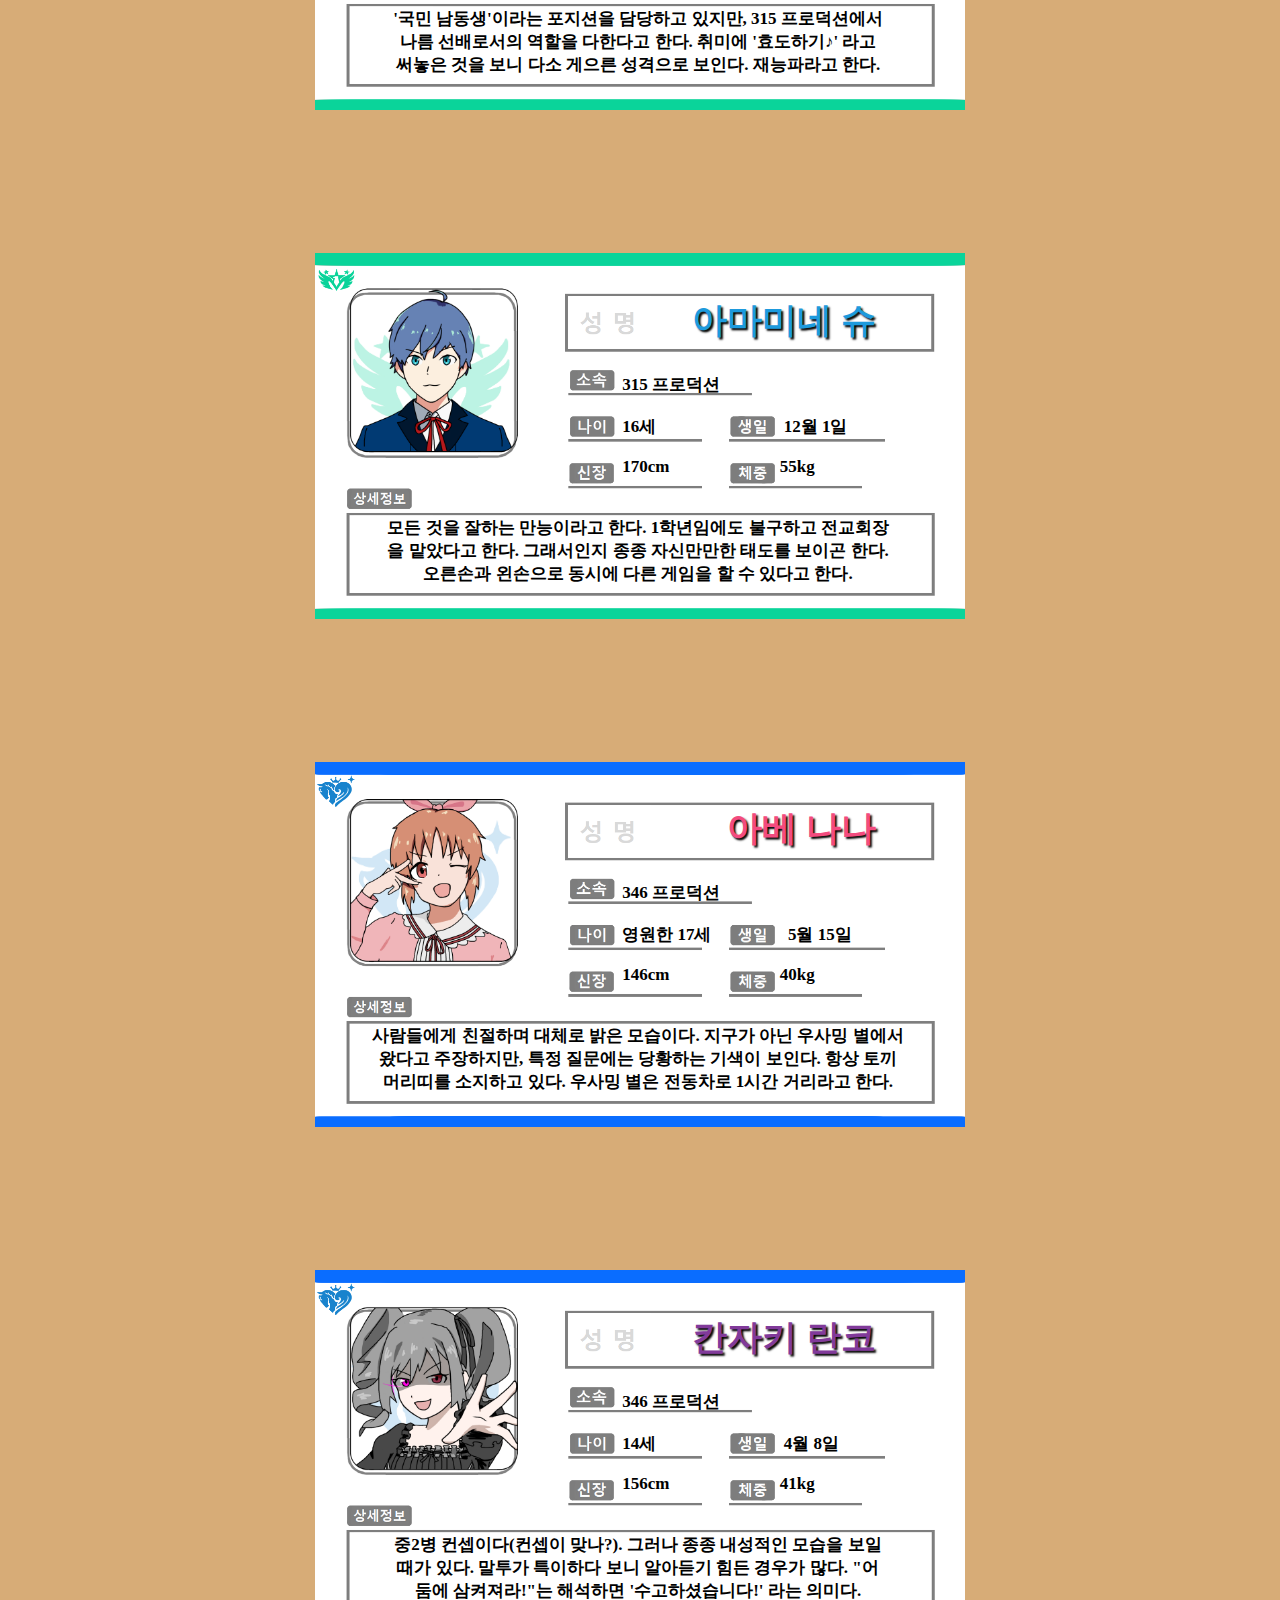
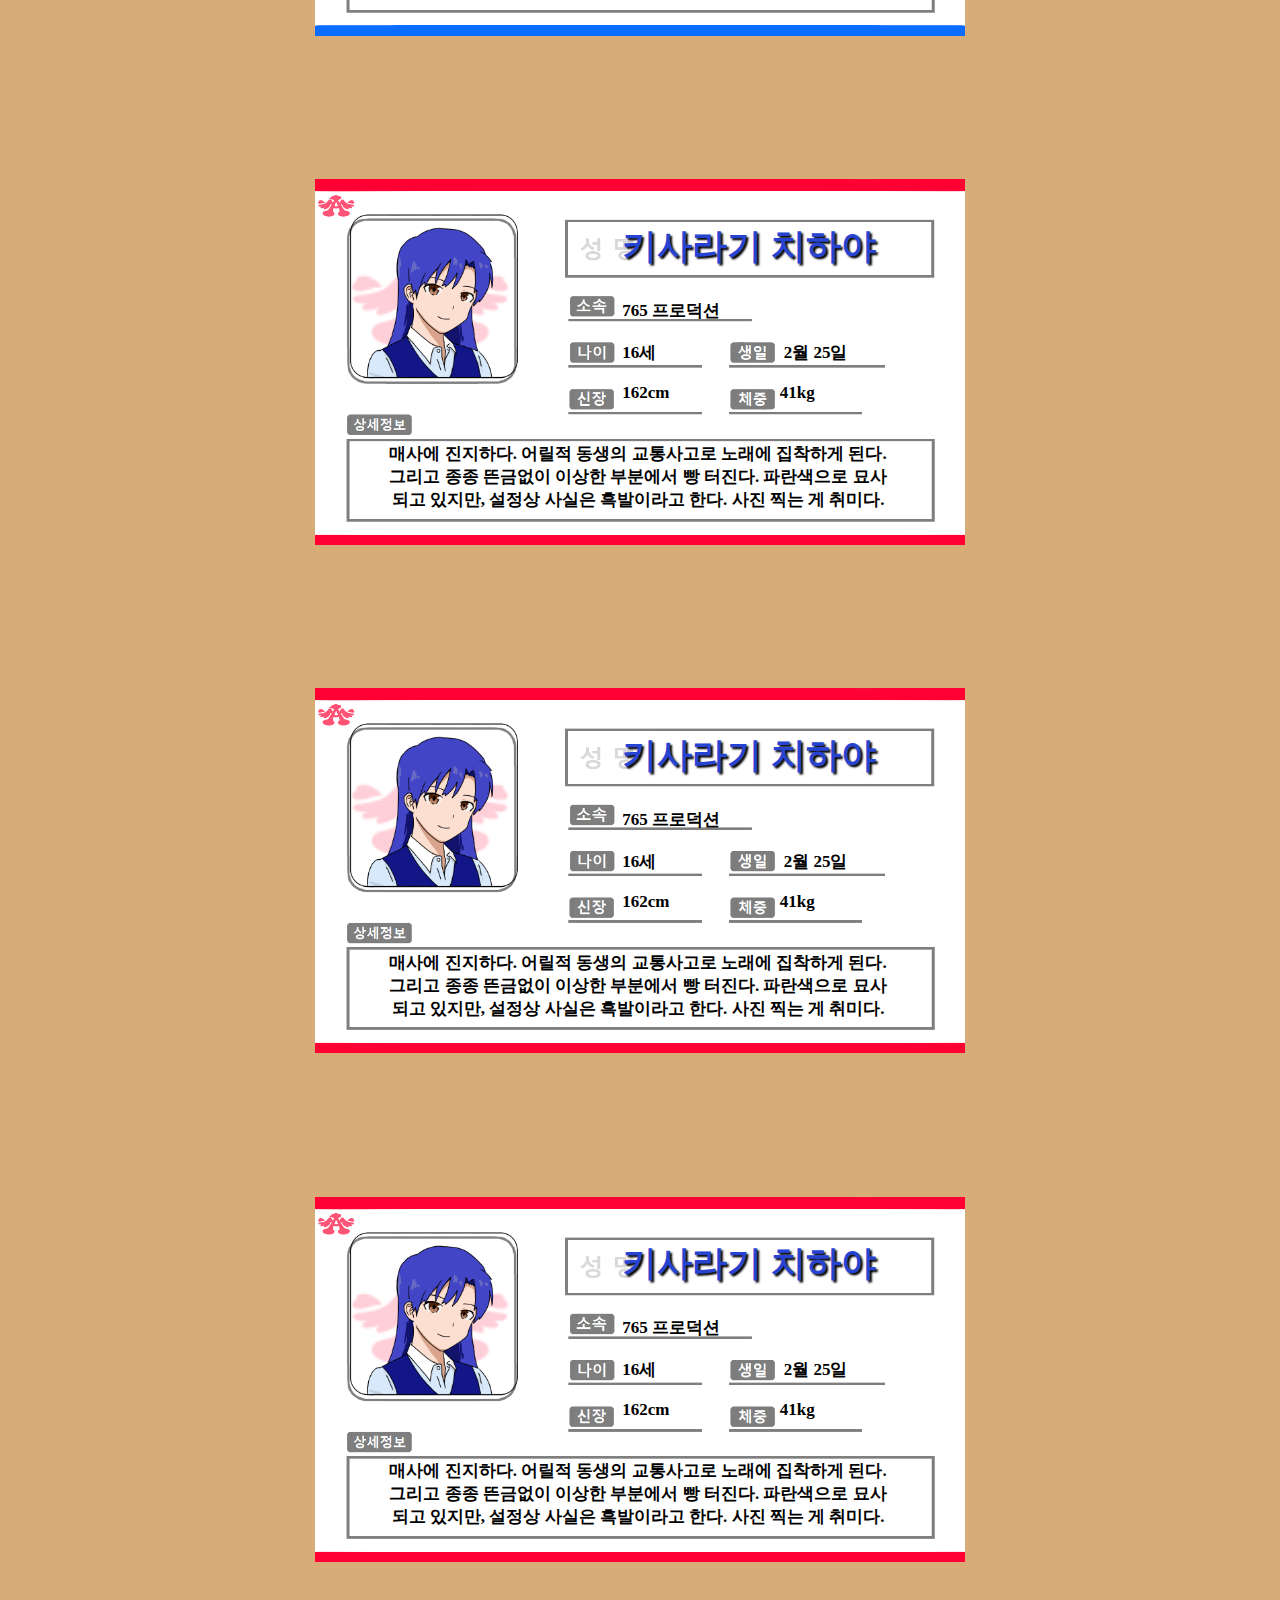
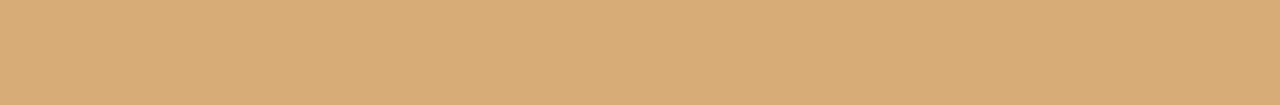
==== commit d148f717: "프로필 수정" ====
--- a/info.html
+++ b/info.html
@@ -111,117 +111,117 @@
           느끼해보이지만 꽤나 신사적으로 보인다. 전직 피아니스트로 활동했던<br>
           이력이 있다. 취미는 '데이트, 피아노, 바이올린'이며, 헤어질 때 하는<br>
           인사인 "챠오☆"는 이탈리아어로 '안녕'이라는 뜻이라고 한다.
-
-        </p>
-      </div>
-    </div>
-    <!-- 키사라기 치하야 -->
-    <div class="background_box">
-      <img src="bonga_resume.png" width=650px>
-    </div>
-    <div class="explain_prof">
-      <div style="display: inline-block">
-        <img src="chihaya_prof.png" width=168px>
-      </div>
-      <div style="display: inline-block">
-        <h2 style="font-size: 35px; color:#2743D2">키사라기 치하야</h2>
-        <p>765 프로덕션</p>
-        <p>16세 &emsp;&emsp;&emsp;&emsp;&emsp;&emsp;&emsp; 2월 25일</p>
-        <p>162cm &emsp;&emsp;&emsp;&emsp;&emsp;&emsp; 41kg</p>
-      </div>
-      <div>
-        <p style="text-align: center; padding-left: 50px">
-          매사에 진지하다. 어릴적 동생의 교통사고로 노래에 집착하게 된다.<br>
-          그리고 종종 뜬금없이 이상한 부분에서 빵 터진다. 파란색으로 묘사<br>
-          되고 있지만, 설정상 사실은 흑발이라고 한다. 사진 찍는 게 취미다.
-        </p>
-      </div>
-    </div>
-    <!-- 키사라기 치하야 -->
-    <div class="background_box">
-      <img src="bonga_resume.png" width=650px>
-    </div>
-    <div class="explain_prof">
-      <div style="display: inline-block">
-        <img src="chihaya_prof.png" width=168px>
-      </div>
-      <div style="display: inline-block">
-        <h2 style="font-size: 35px; color:#2743D2">키사라기 치하야</h2>
-        <p>765 프로덕션</p>
-        <p>16세 &emsp;&emsp;&emsp;&emsp;&emsp;&emsp;&emsp; 2월 25일</p>
-        <p>162cm &emsp;&emsp;&emsp;&emsp;&emsp;&emsp; 41kg</p>
-      </div>
-      <div>
-        <p style="text-align: center; padding-left: 50px">
-          매사에 진지하다. 어릴적 동생의 교통사고로 노래에 집착하게 된다.<br>
-          그리고 종종 뜬금없이 이상한 부분에서 빵 터진다. 파란색으로 묘사<br>
-          되고 있지만, 설정상 사실은 흑발이라고 한다. 사진 찍는 게 취미다.
-        </p>
-      </div>
-    </div>
-    <!-- 키사라기 치하야 -->
-    <div class="background_box">
-      <img src="bonga_resume.png" width=650px>
-    </div>
-    <div class="explain_prof">
-      <div style="display: inline-block">
-        <img src="chihaya_prof.png" width=168px>
-      </div>
-      <div style="display: inline-block">
-        <h2 style="font-size: 35px; color:#2743D2">키사라기 치하야</h2>
-        <p>765 프로덕션</p>
-        <p>16세 &emsp;&emsp;&emsp;&emsp;&emsp;&emsp;&emsp; 2월 25일</p>
-        <p>162cm &emsp;&emsp;&emsp;&emsp;&emsp;&emsp; 41kg</p>
-      </div>
-      <div>
-        <p style="text-align: center; padding-left: 50px">
-          매사에 진지하다. 어릴적 동생의 교통사고로 노래에 집착하게 된다.<br>
-          그리고 종종 뜬금없이 이상한 부분에서 빵 터진다. 파란색으로 묘사<br>
-          되고 있지만, 설정상 사실은 흑발이라고 한다. 사진 찍는 게 취미다.
-        </p>
-      </div>
-    </div>
-    <!-- 키사라기 치하야 -->
-    <div class="background_box">
-      <img src="bonga_resume.png" width=650px>
-    </div>
-    <div class="explain_prof">
-      <div style="display: inline-block">
-        <img src="chihaya_prof.png" width=168px>
-      </div>
-      <div style="display: inline-block">
-        <h2 style="font-size: 35px; color:#2743D2">키사라기 치하야</h2>
-        <p>765 프로덕션</p>
-        <p>16세 &emsp;&emsp;&emsp;&emsp;&emsp;&emsp;&emsp; 2월 25일</p>
-        <p>162cm &emsp;&emsp;&emsp;&emsp;&emsp;&emsp; 41kg</p>
-      </div>
-      <div>
-        <p style="text-align: center; padding-left: 50px">
-          매사에 진지하다. 어릴적 동생의 교통사고로 노래에 집착하게 된다.<br>
-          그리고 종종 뜬금없이 이상한 부분에서 빵 터진다. 파란색으로 묘사<br>
-          되고 있지만, 설정상 사실은 흑발이라고 한다. 사진 찍는 게 취미다.
-        </p>
-      </div>
-    </div>
-    <!-- 키사라기 치하야 -->
-    <div class="background_box">
-      <img src="bonga_resume.png" width=650px>
-    </div>
-    <div class="explain_prof">
-      <div style="display: inline-block">
-        <img src="chihaya_prof.png" width=168px>
-      </div>
-      <div style="display: inline-block">
-        <h2 style="font-size: 35px; color:#2743D2">키사라기 치하야</h2>
-        <p>765 프로덕션</p>
-        <p>16세 &emsp;&emsp;&emsp;&emsp;&emsp;&emsp;&emsp; 2월 25일</p>
-        <p>162cm &emsp;&emsp;&emsp;&emsp;&emsp;&emsp; 41kg</p>
-      </div>
-      <div>
-        <p style="text-align: center; padding-left: 50px">
-          매사에 진지하다. 어릴적 동생의 교통사고로 노래에 집착하게 된다.<br>
-          그리고 종종 뜬금없이 이상한 부분에서 빵 터진다. 파란색으로 묘사<br>
-          되고 있지만, 설정상 사실은 흑발이라고 한다. 사진 찍는 게 취미다.
+        </p>
+      </div>
+    </div>
+    <!-- 아마가세 토우마 -->
+    <div class="background_box">
+      <img src="sai_resume.png" width=650px>
+    </div>
+    <div class="explain_prof">
+      <div style="display: inline-block">
+        <img src="touma_prof.png" width=168px>
+      </div>
+      <div style="display: inline-block">
+        <h2 style="font-size: 35px; color:#F32333">아마가세 토우마</h2>
+        <p>315 프로덕션</p>
+        <p>17세 &emsp;&emsp;&emsp;&emsp;&emsp;&emsp;&emsp; 3월 3일</p>
+        <p>175cm &emsp;&emsp;&emsp;&emsp;&emsp;&emsp; 57kg</p>
+      </div>
+      <div>
+        <p style="text-align: center; padding-left: 50px">
+          승부욕이 강하고 진지하며 표현이 서투르다. 취미 중에 '요리'가 있<br>
+          는데, 특히 카레를 좋아한다고 한다. 이전에는 765 프로덕션을 멸시<br>
+          했으나 쿠로이의 계략을 알고나서는 오해가 풀려 관계가 개선됐다.
+
+        </p>
+      </div>
+    </div>
+    <!-- 미타라이 쇼타 -->
+    <div class="background_box">
+      <img src="sai_resume.png" width=650px>
+    </div>
+    <div class="explain_prof">
+      <div style="display: inline-block">
+        <img src="syota_prof.png" width=168px>
+      </div>
+      <div style="display: inline-block">
+        <h2 style="font-size: 35px; color:#64D509">&emsp;미타라이 쇼타</h2>
+        <p>315 프로덕션</p>
+        <p>14세 &emsp;&emsp;&emsp;&emsp;&emsp;&emsp;&emsp; 4월 20일</p>
+        <p>163cm &emsp;&emsp;&emsp;&emsp;&emsp;&emsp; 49kg</p>
+      </div>
+      <div>
+        <p style="text-align: center; padding-left: 50px">
+          '국민 남동생'이라는 포지션을 담당하고 있지만, 315 프로덕션에서<br>
+          나름 선배로서의 역할을 다한다고 한다. 취미에 '효도하기♪' 라고<br>
+          써놓은 것을 보니 다소 게으른 성격으로 보인다. 재능파라고 한다.
+        </p>
+      </div>
+    </div>
+    <!-- 아마미네 슈 -->
+    <div class="background_box">
+      <img src="sai_resume.png" width=650px>
+    </div>
+    <div class="explain_prof">
+      <div style="display: inline-block">
+        <img src="syu_prof.png" width=168px>
+      </div>
+      <div style="display: inline-block">
+        <h2 style="font-size: 35px; color:#1D9ADD">&emsp;&emsp;아마미네 슈</h2>
+        <p>315 프로덕션</p>
+        <p>16세 &emsp;&emsp;&emsp;&emsp;&emsp;&emsp;&emsp; 12월 1일</p>
+        <p>170cm &emsp;&emsp;&emsp;&emsp;&emsp;&emsp; 55kg</p>
+      </div>
+      <div>
+        <p style="text-align: center; padding-left: 50px">
+          모든 것을 잘하는 만능이라고 한다. 1학년임에도 불구하고 전교회장<br>
+          을 맡았다고 한다. 그래서인지 종종 자신만만한 태도를 보이곤 한다.<br>
+          오른손과 왼손으로 동시에 다른 게임을 할 수 있다고 한다.
+        </p>
+      </div>
+    </div>
+    <!-- 아베 나나 -->
+    <div class="background_box">
+      <img src="dere_resume.png" width=650px>
+    </div>
+    <div class="explain_prof">
+      <div style="display: inline-block">
+        <img src="nana_prof.png" width=168px>
+      </div>
+      <div style="display: inline-block">
+        <h2 style="font-size: 35px; color:#F34B7F">&emsp;&emsp;&emsp;아베 나나</h2>
+        <p>346 프로덕션</p>
+        <p>영원한 17세 &emsp;&emsp;&emsp;&emsp; 5월 15일</p>
+        <p>146cm &emsp;&emsp;&emsp;&emsp;&emsp;&emsp; 40kg</p>
+      </div>
+      <div>
+        <p style="text-align: center; padding-left: 50px">
+          사람들에게 친절하며 대체로 밝은 모습이다. 지구가 아닌 우사밍 별에서<br>
+          왔다고 주장하지만, 특정 질문에는 당황하는 기색이 보인다. 항상 토끼<br>
+          머리띠를 소지하고 있다. 우사밍 별은 전동차로 1시간 거리라고 한다.
+        </p>
+      </div>
+    </div>
+    <!-- 칸자키 란코 -->
+    <div class="background_box">
+      <img src="dere_resume.png" width=650px>
+    </div>
+    <div class="explain_prof">
+      <div style="display: inline-block">
+        <img src="ranko_prof.png" width=168px>
+      </div>
+      <div style="display: inline-block">
+        <h2 style="font-size: 35px; color:#813A9A">&emsp;&emsp;칸자키 란코</h2>
+        <p>346 프로덕션</p>
+        <p>14세 &emsp;&emsp;&emsp;&emsp;&emsp;&emsp;&emsp; 4월 8일</p>
+        <p>156cm &emsp;&emsp;&emsp;&emsp;&emsp;&emsp; 41kg</p>
+      </div>
+      <div>
+        <p style="text-align: center; padding-left: 50px">
+          중2병 컨셉이다(컨셉이 맞나?). 그러나 종종 내성적인 모습을 보일<br>
+          때가 있다. 말투가 특이하다 보니 알아듣기 힘든 경우가 많다. "어<br>
+          둠에 삼켜져라!"는 해석하면 '수고하셨습니다!' 라는 의미다.
         </p>
       </div>
     </div>
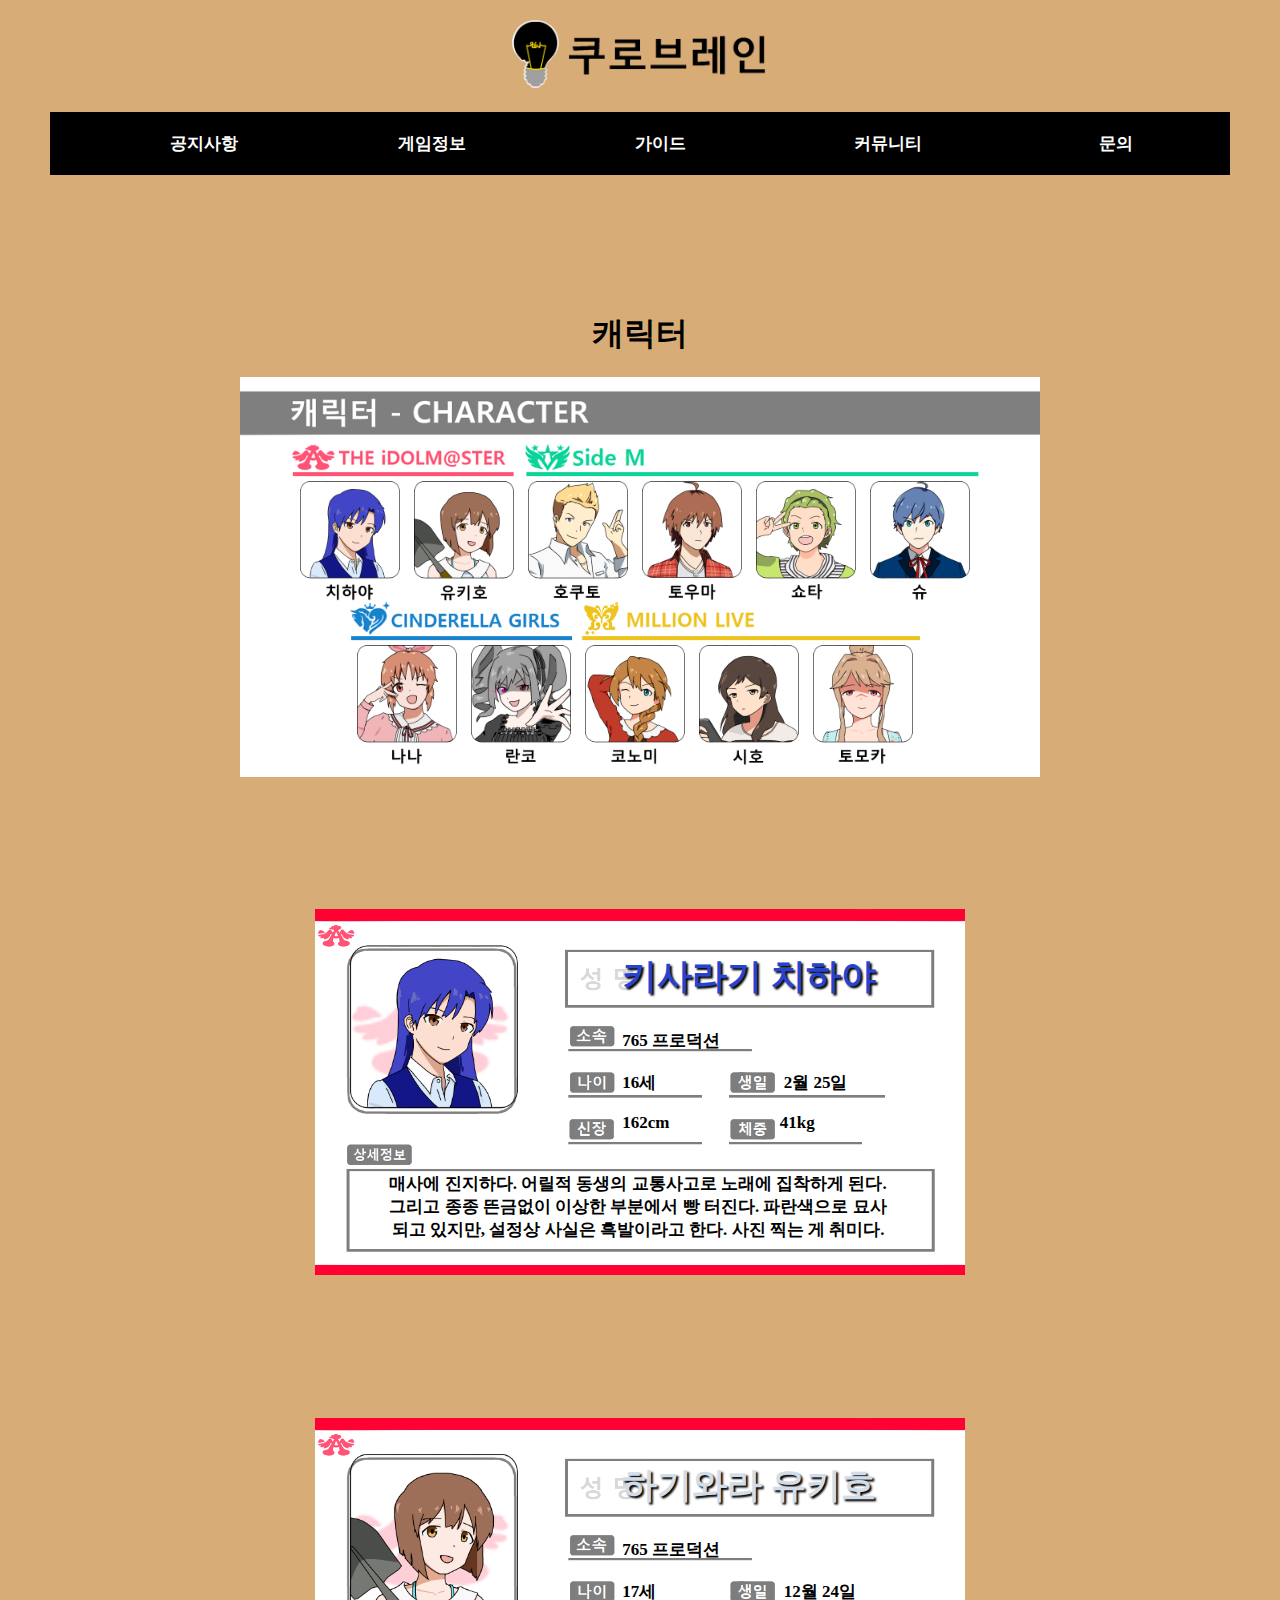
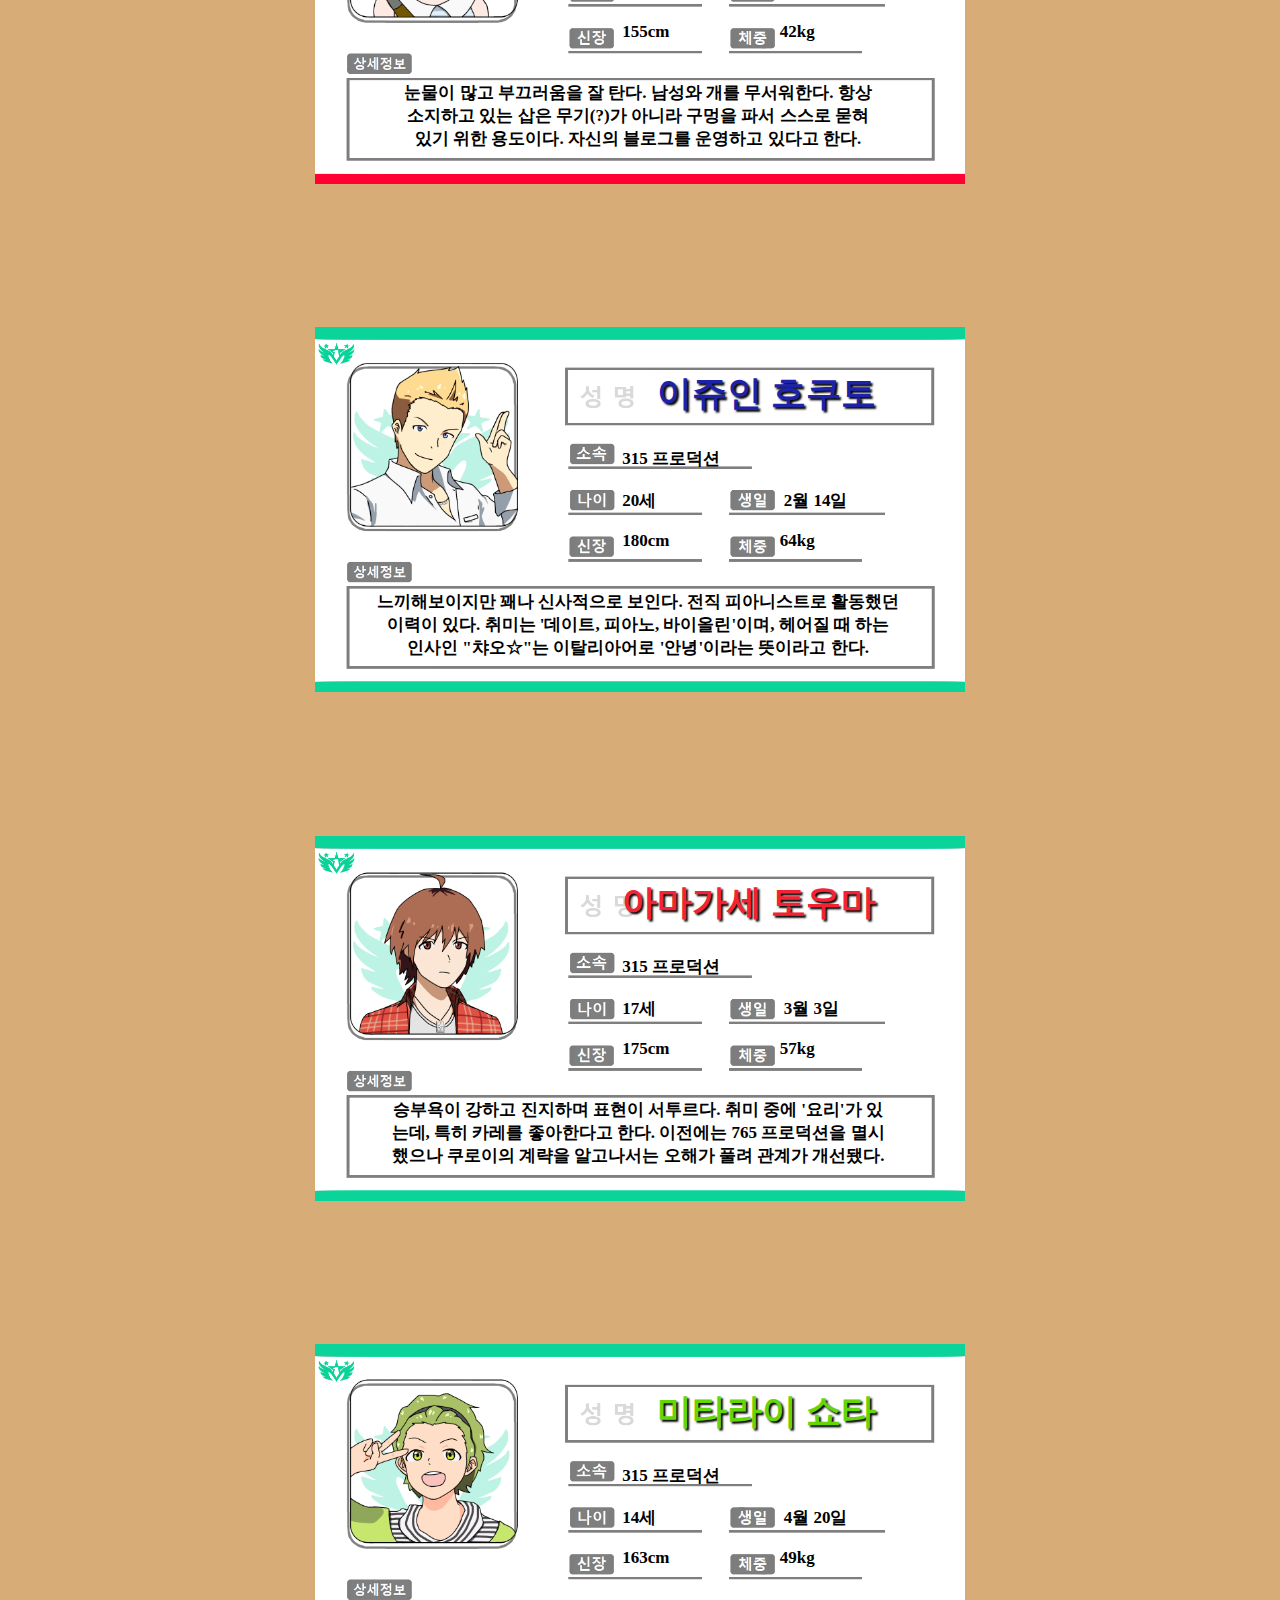
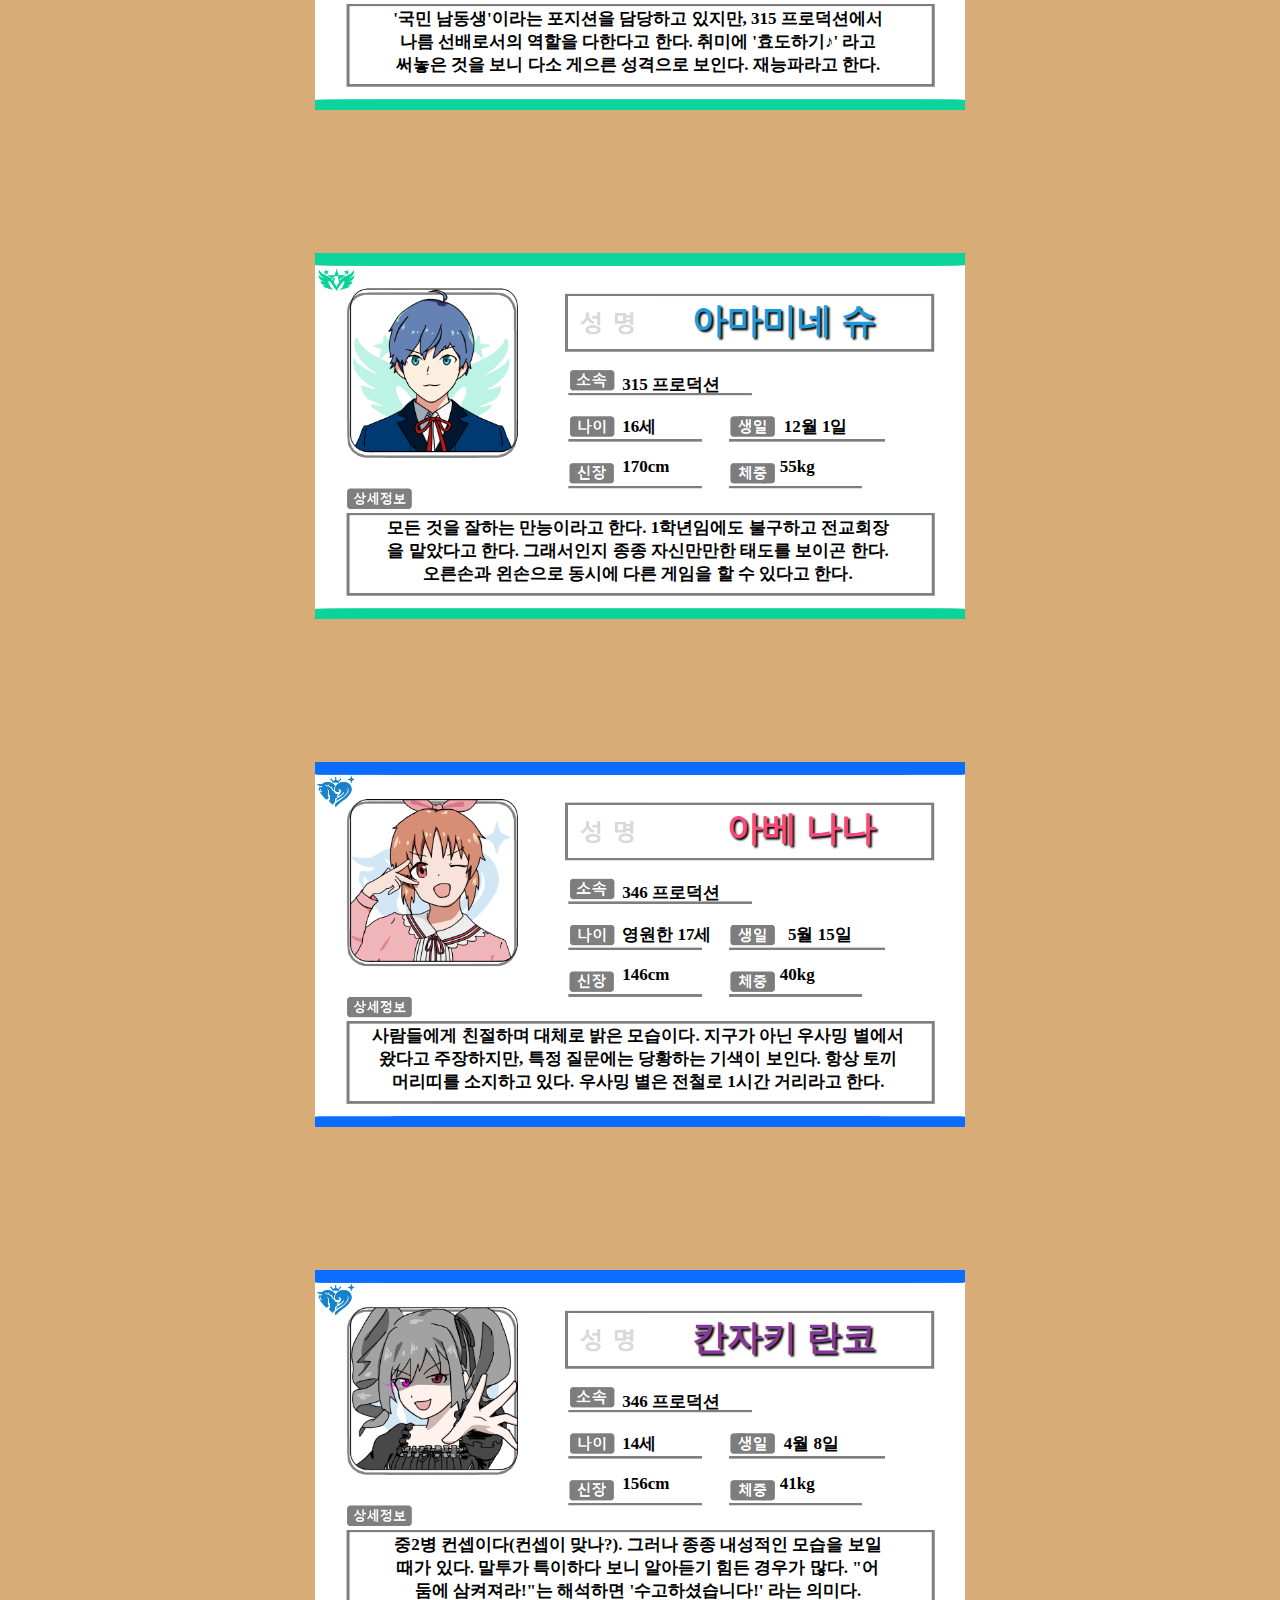
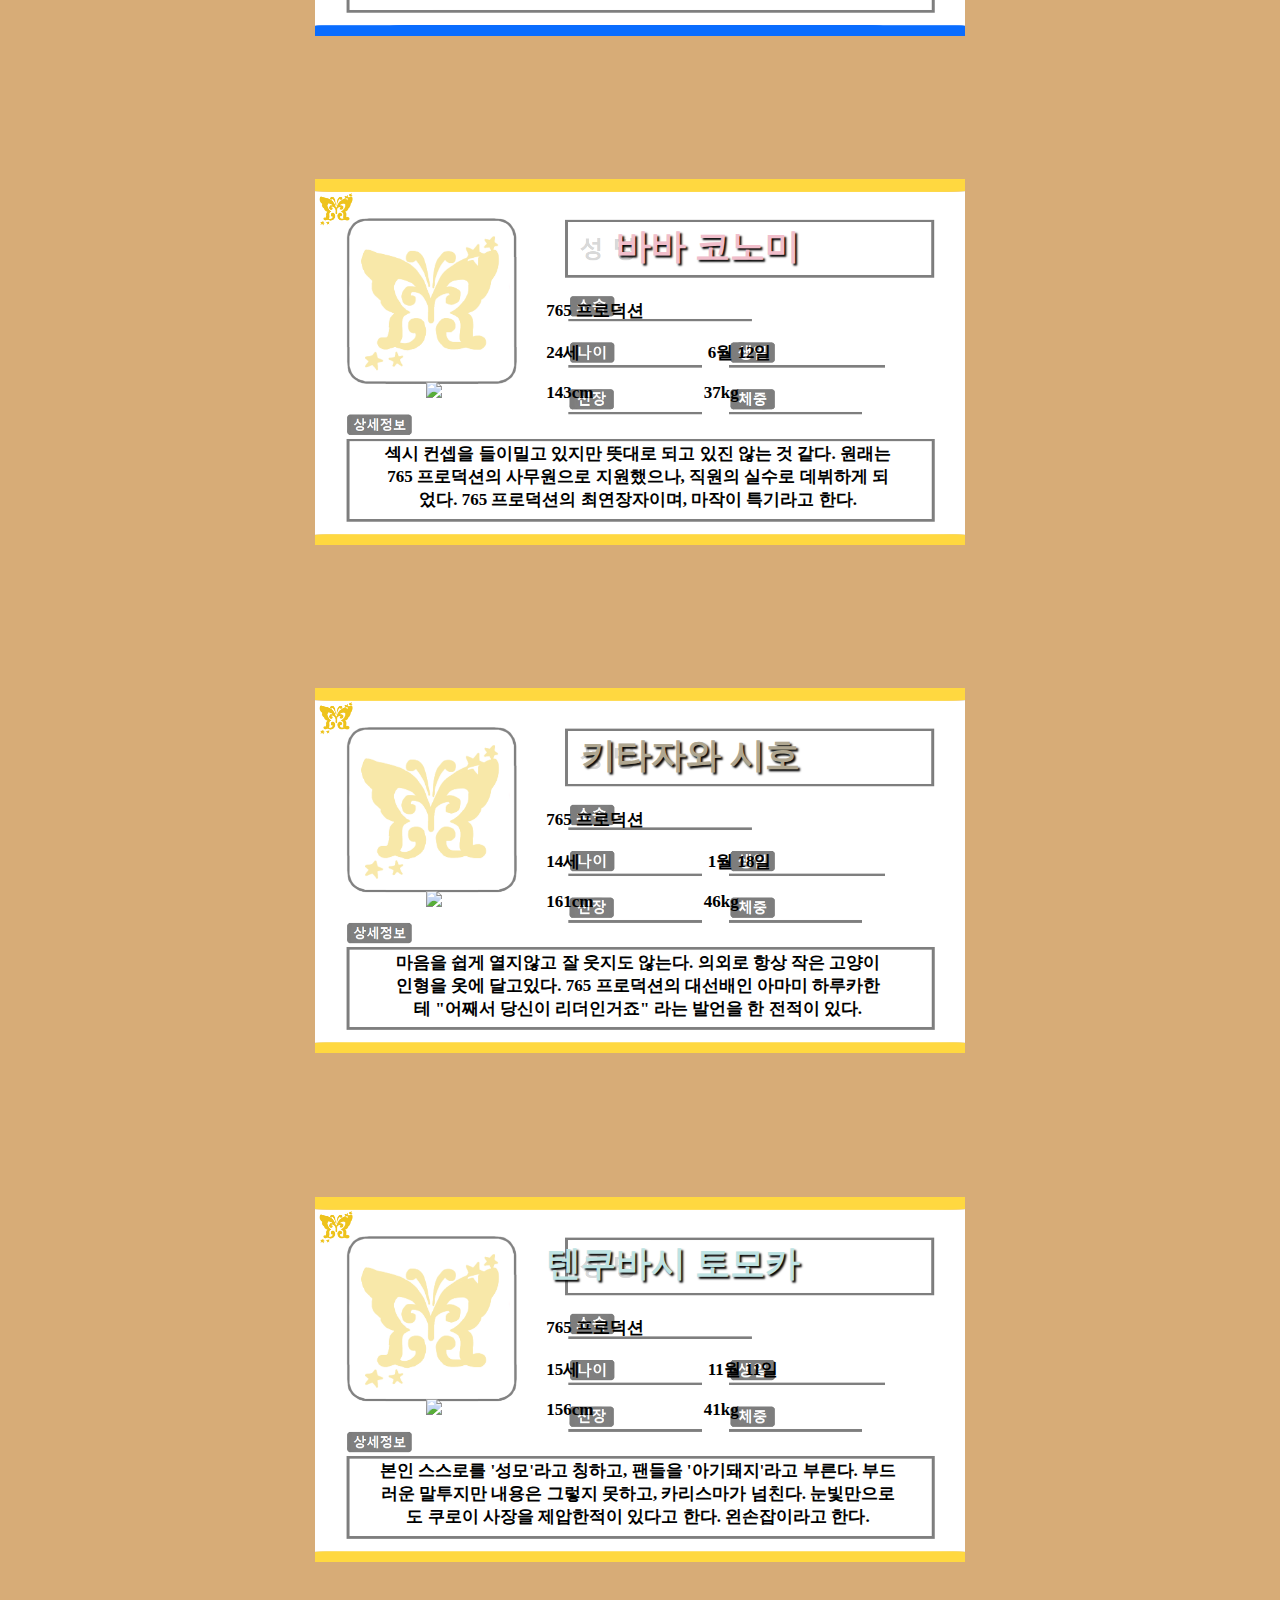
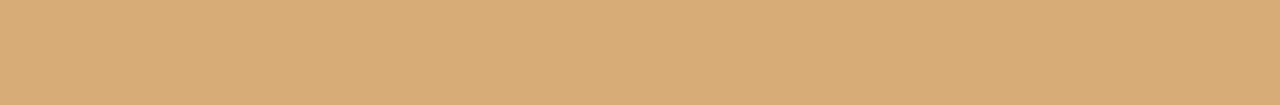
==== commit b2880688: "nana_prof, info_box 수정" ====
--- a/info.html
+++ b/info.html
@@ -199,7 +199,7 @@
         <p style="text-align: center; padding-left: 50px">
           사람들에게 친절하며 대체로 밝은 모습이다. 지구가 아닌 우사밍 별에서<br>
           왔다고 주장하지만, 특정 질문에는 당황하는 기색이 보인다. 항상 토끼<br>
-          머리띠를 소지하고 있다. 우사밍 별은 전동차로 1시간 거리라고 한다.
+          머리띠를 소지하고 있다. 우사밍 별은 전철로 1시간 거리라고 한다.
         </p>
       </div>
     </div>
@@ -225,69 +225,69 @@
         </p>
       </div>
     </div>
-    <!-- 키사라기 치하야 -->
-    <div class="background_box">
-      <img src="bonga_resume.png" width=650px>
-    </div>
-    <div class="explain_prof">
-      <div style="display: inline-block">
-        <img src="chihaya_prof.png" width=168px>
-      </div>
-      <div style="display: inline-block">
-        <h2 style="font-size: 35px; color:#2743D2">키사라기 치하야</h2>
-        <p>765 프로덕션</p>
-        <p>16세 &emsp;&emsp;&emsp;&emsp;&emsp;&emsp;&emsp; 2월 25일</p>
-        <p>162cm &emsp;&emsp;&emsp;&emsp;&emsp;&emsp; 41kg</p>
-      </div>
-      <div>
-        <p style="text-align: center; padding-left: 50px">
-          매사에 진지하다. 어릴적 동생의 교통사고로 노래에 집착하게 된다.<br>
-          그리고 종종 뜬금없이 이상한 부분에서 빵 터진다. 파란색으로 묘사<br>
-          되고 있지만, 설정상 사실은 흑발이라고 한다. 사진 찍는 게 취미다.
-        </p>
-      </div>
-    </div>
-    <!-- 키사라기 치하야 -->
-    <div class="background_box">
-      <img src="bonga_resume.png" width=650px>
-    </div>
-    <div class="explain_prof">
-      <div style="display: inline-block">
-        <img src="chihaya_prof.png" width=168px>
-      </div>
-      <div style="display: inline-block">
-        <h2 style="font-size: 35px; color:#2743D2">키사라기 치하야</h2>
-        <p>765 프로덕션</p>
-        <p>16세 &emsp;&emsp;&emsp;&emsp;&emsp;&emsp;&emsp; 2월 25일</p>
-        <p>162cm &emsp;&emsp;&emsp;&emsp;&emsp;&emsp; 41kg</p>
-      </div>
-      <div>
-        <p style="text-align: center; padding-left: 50px">
-          매사에 진지하다. 어릴적 동생의 교통사고로 노래에 집착하게 된다.<br>
-          그리고 종종 뜬금없이 이상한 부분에서 빵 터진다. 파란색으로 묘사<br>
-          되고 있지만, 설정상 사실은 흑발이라고 한다. 사진 찍는 게 취미다.
-        </p>
-      </div>
-    </div>
-    <!-- 키사라기 치하야 -->
-    <div class="background_box">
-      <img src="bonga_resume.png" width=650px>
-    </div>
-    <div class="explain_prof">
-      <div style="display: inline-block">
-        <img src="chihaya_prof.png" width=168px>
-      </div>
-      <div style="display: inline-block">
-        <h2 style="font-size: 35px; color:#2743D2">키사라기 치하야</h2>
-        <p>765 프로덕션</p>
-        <p>16세 &emsp;&emsp;&emsp;&emsp;&emsp;&emsp;&emsp; 2월 25일</p>
-        <p>162cm &emsp;&emsp;&emsp;&emsp;&emsp;&emsp; 41kg</p>
-      </div>
-      <div>
-        <p style="text-align: center; padding-left: 50px">
-          매사에 진지하다. 어릴적 동생의 교통사고로 노래에 집착하게 된다.<br>
-          그리고 종종 뜬금없이 이상한 부분에서 빵 터진다. 파란색으로 묘사<br>
-          되고 있지만, 설정상 사실은 흑발이라고 한다. 사진 찍는 게 취미다.
+    <!-- 바바 코노미 -->
+    <div class="background_box">
+      <img src="milli_resume.png" width=650px>
+    </div>
+    <div class="explain_prof">
+      <div style="display: inline-block">
+        <img src="konomi_prof.png" width=168px>
+      </div>
+      <div style="display: inline-block">
+        <h2 style="font-size: 35px; color:#F1BECB">&emsp;&emsp;바바 코노미</h2>
+        <p>765 프로덕션</p>
+        <p>24세 &emsp;&emsp;&emsp;&emsp;&emsp;&emsp;&emsp; 6월 12일</p>
+        <p>143cm &emsp;&emsp;&emsp;&emsp;&emsp;&emsp; 37kg</p>
+      </div>
+      <div>
+        <p style="text-align: center; padding-left: 50px">
+          섹시 컨셉을 들이밀고 있지만 뜻대로 되고 있진 않는 것 같다. 원래는<br>
+          765 프로덕션의 사무원으로 지원했으나, 직원의 실수로 데뷔하게 되<br>
+          었다. 765 프로덕션의 최연장자이며,  마작이 특기라고 한다.<br>
+        </p>
+      </div>
+    </div>
+    <!-- 키타자와 시호 -->
+    <div class="background_box">
+      <img src="milli_resume.png" width=650px>
+    </div>
+    <div class="explain_prof">
+      <div style="display: inline-block">
+        <img src="siho_prof.png" width=168px>
+      </div>
+      <div style="display: inline-block">
+        <h2 style="font-size: 35px; color:#AFA690">&emsp;키타자와 시호</h2>
+        <p>765 프로덕션</p>
+        <p>14세 &emsp;&emsp;&emsp;&emsp;&emsp;&emsp;&emsp; 1월 18일</p>
+        <p>161cm &emsp;&emsp;&emsp;&emsp;&emsp;&emsp; 46kg</p>
+      </div>
+      <div>
+        <p style="text-align: center; padding-left: 50px">
+          마음을 쉽게 열지않고 잘 웃지도 않는다. 의외로 항상 작은 고양이<br>
+          인형을 옷에 달고있다. 765 프로덕션의 대선배인 아마미 하루카한<br>
+          테 "어째서 당신이 리더인거죠" 라는 발언을 한 전적이 있다.
+        </p>
+      </div>
+    </div>
+    <!-- 텐쿠바시 토모카 -->
+    <div class="background_box">
+      <img src="milli_resume.png" width=650px>
+    </div>
+    <div class="explain_prof">
+      <div style="display: inline-block">
+        <img src="tomoka_prof.png" width=168px>
+      </div>
+      <div style="display: inline-block">
+        <h2 style="font-size: 35px; color: #BEE3E3">텐쿠바시 토모카</h2>
+        <p>765 프로덕션</p>
+        <p>15세 &emsp;&emsp;&emsp;&emsp;&emsp;&emsp;&emsp; 11월 11일</p>
+        <p>156cm &emsp;&emsp;&emsp;&emsp;&emsp;&emsp; 41kg</p>
+      </div>
+      <div>
+        <p style="text-align: center; padding-left: 50px">
+          본인 스스로를 '성모'라고 칭하고, 팬들을 '아기돼지'라고 부른다. 부드<br>
+          러운 말투지만 내용은 그렇지 못하고, 카리스마가 넘친다. 눈빛만으로<br>
+          도 쿠로이 사장을 제압한적이 있다고 한다. 왼손잡이라고 한다.
         </p>
       </div>
     </div>
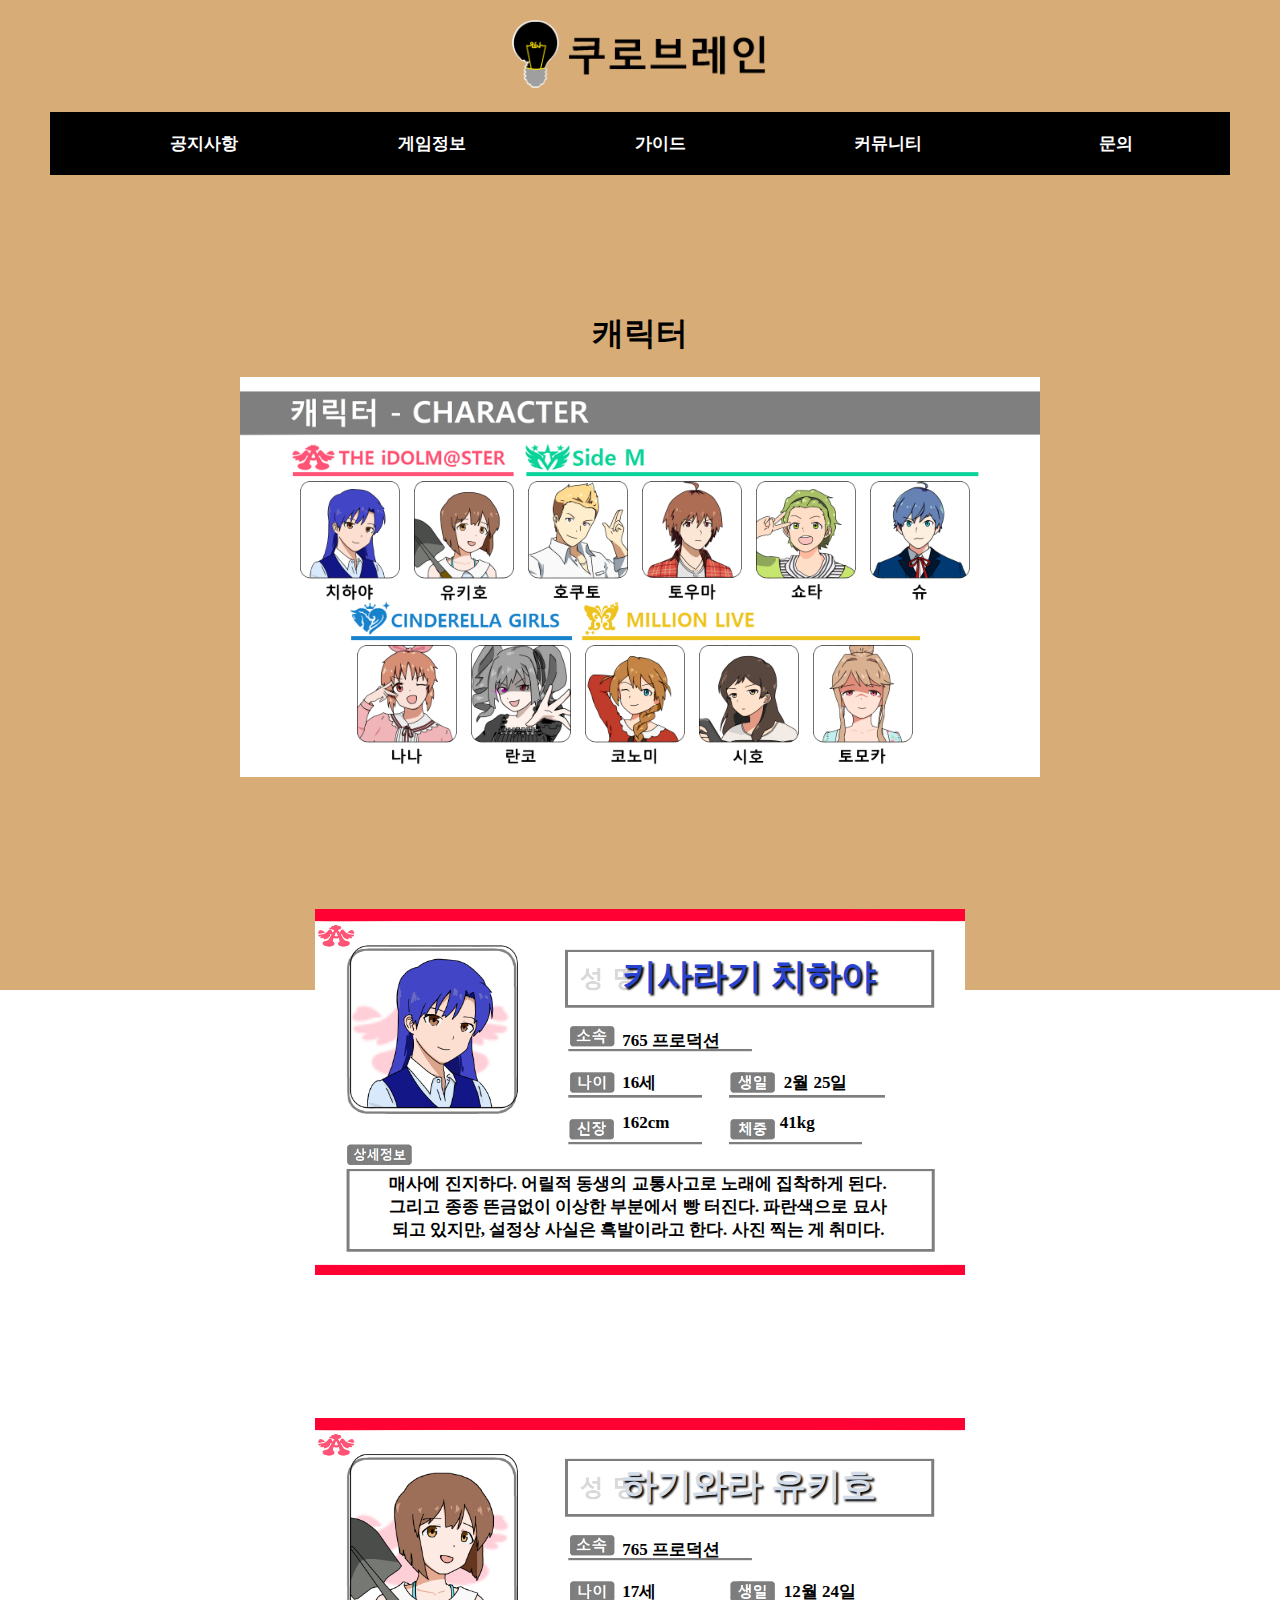
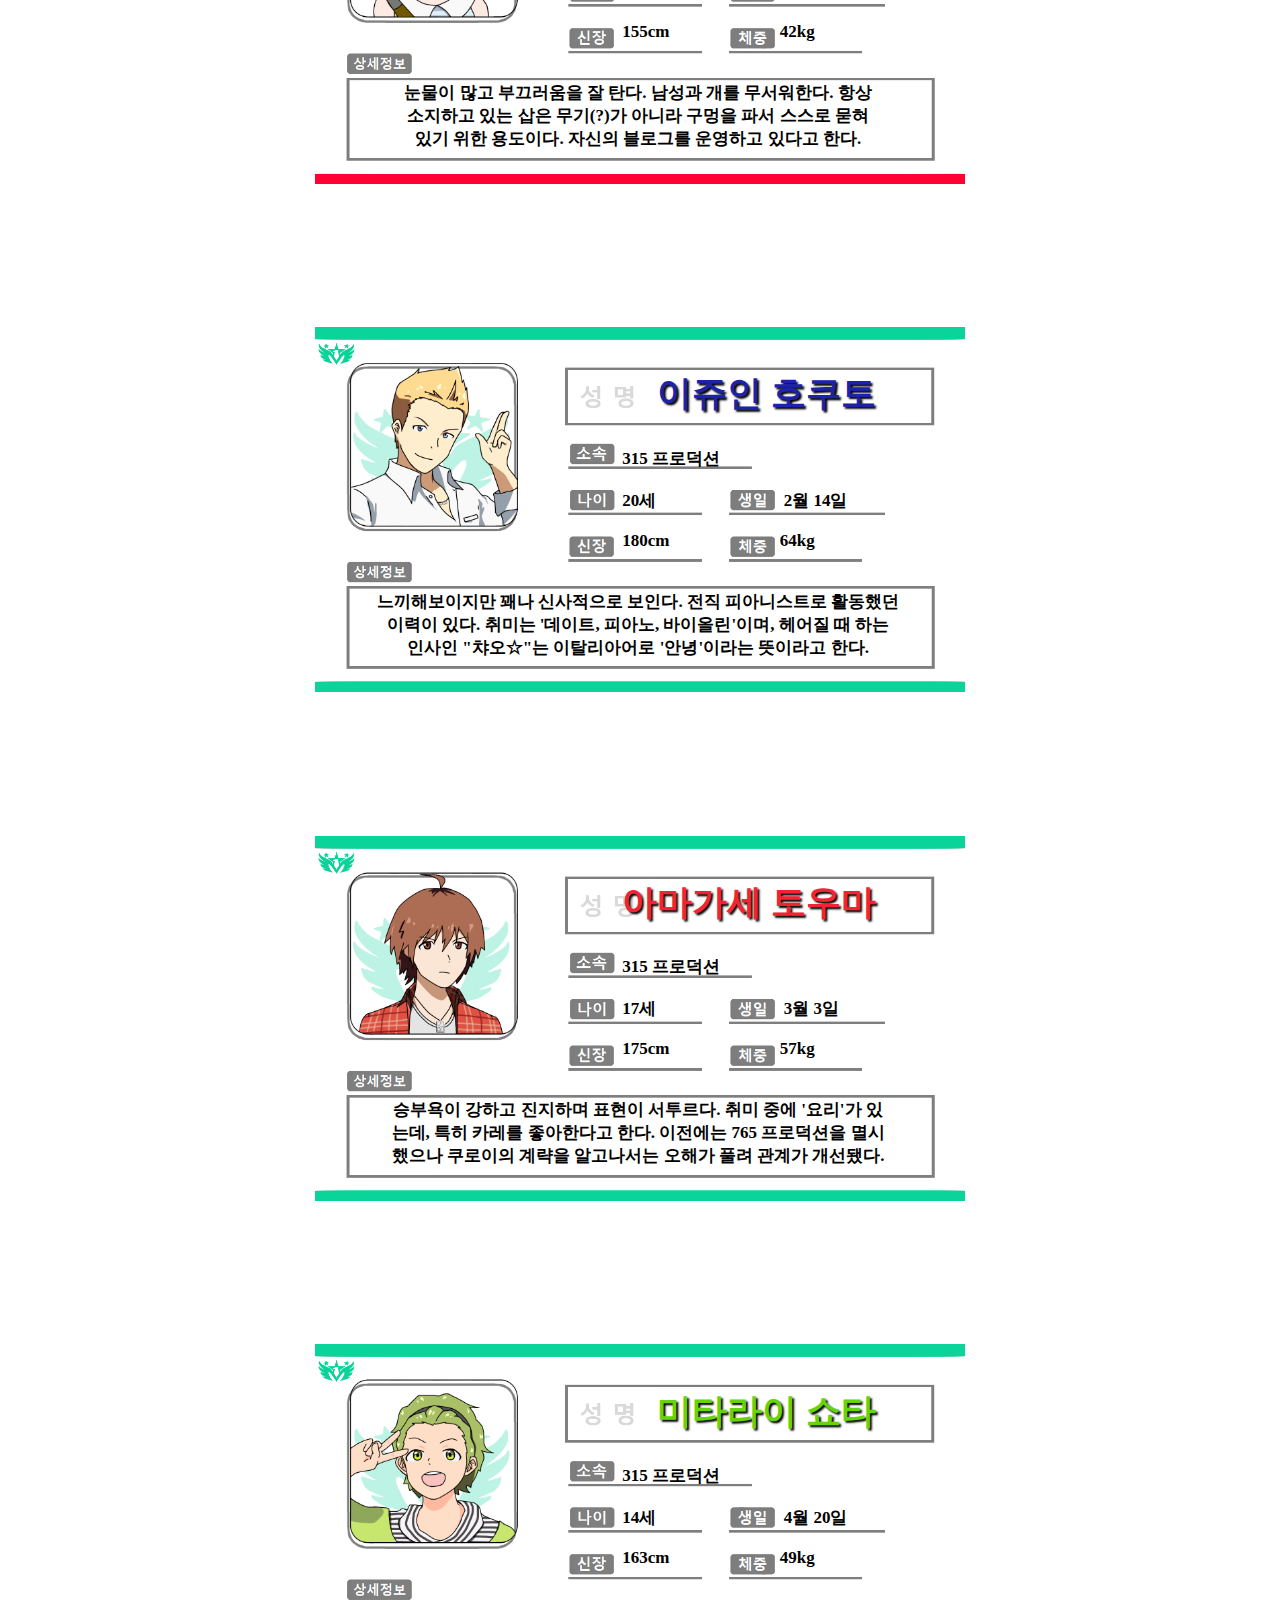
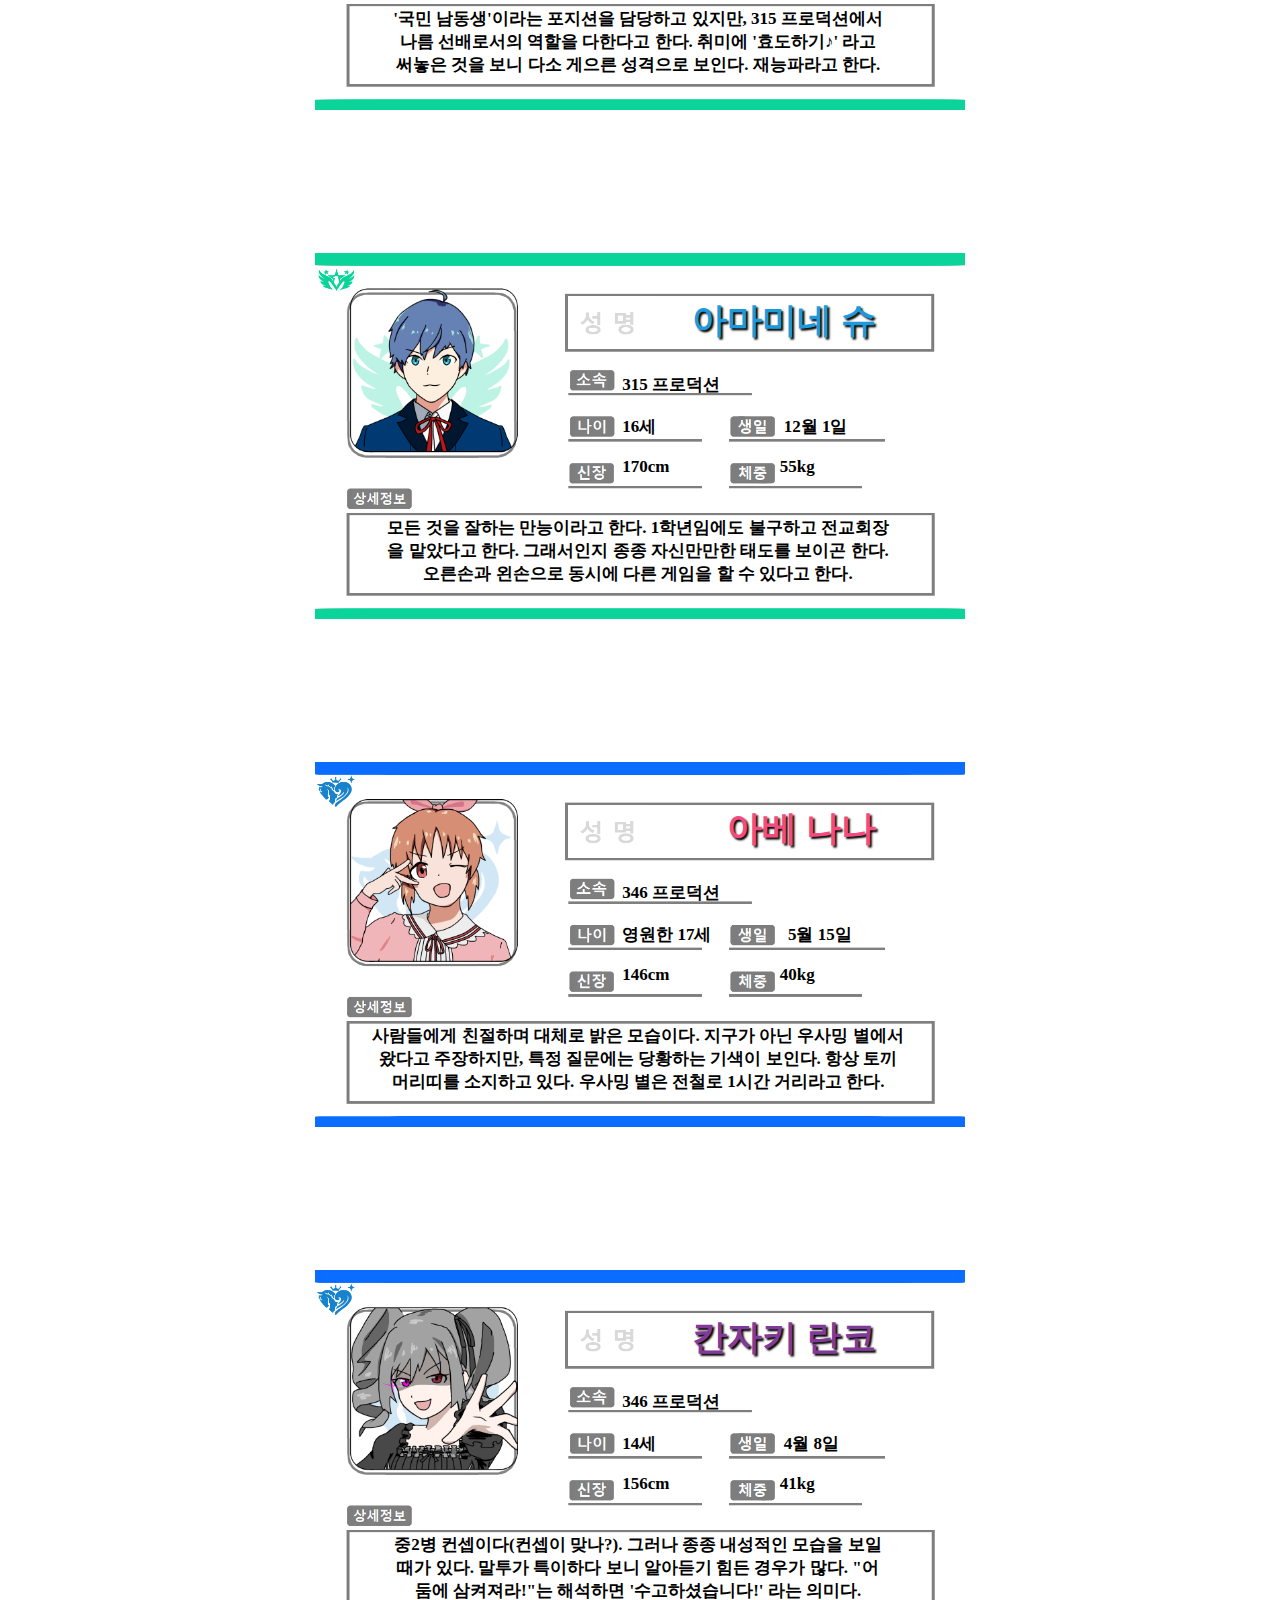
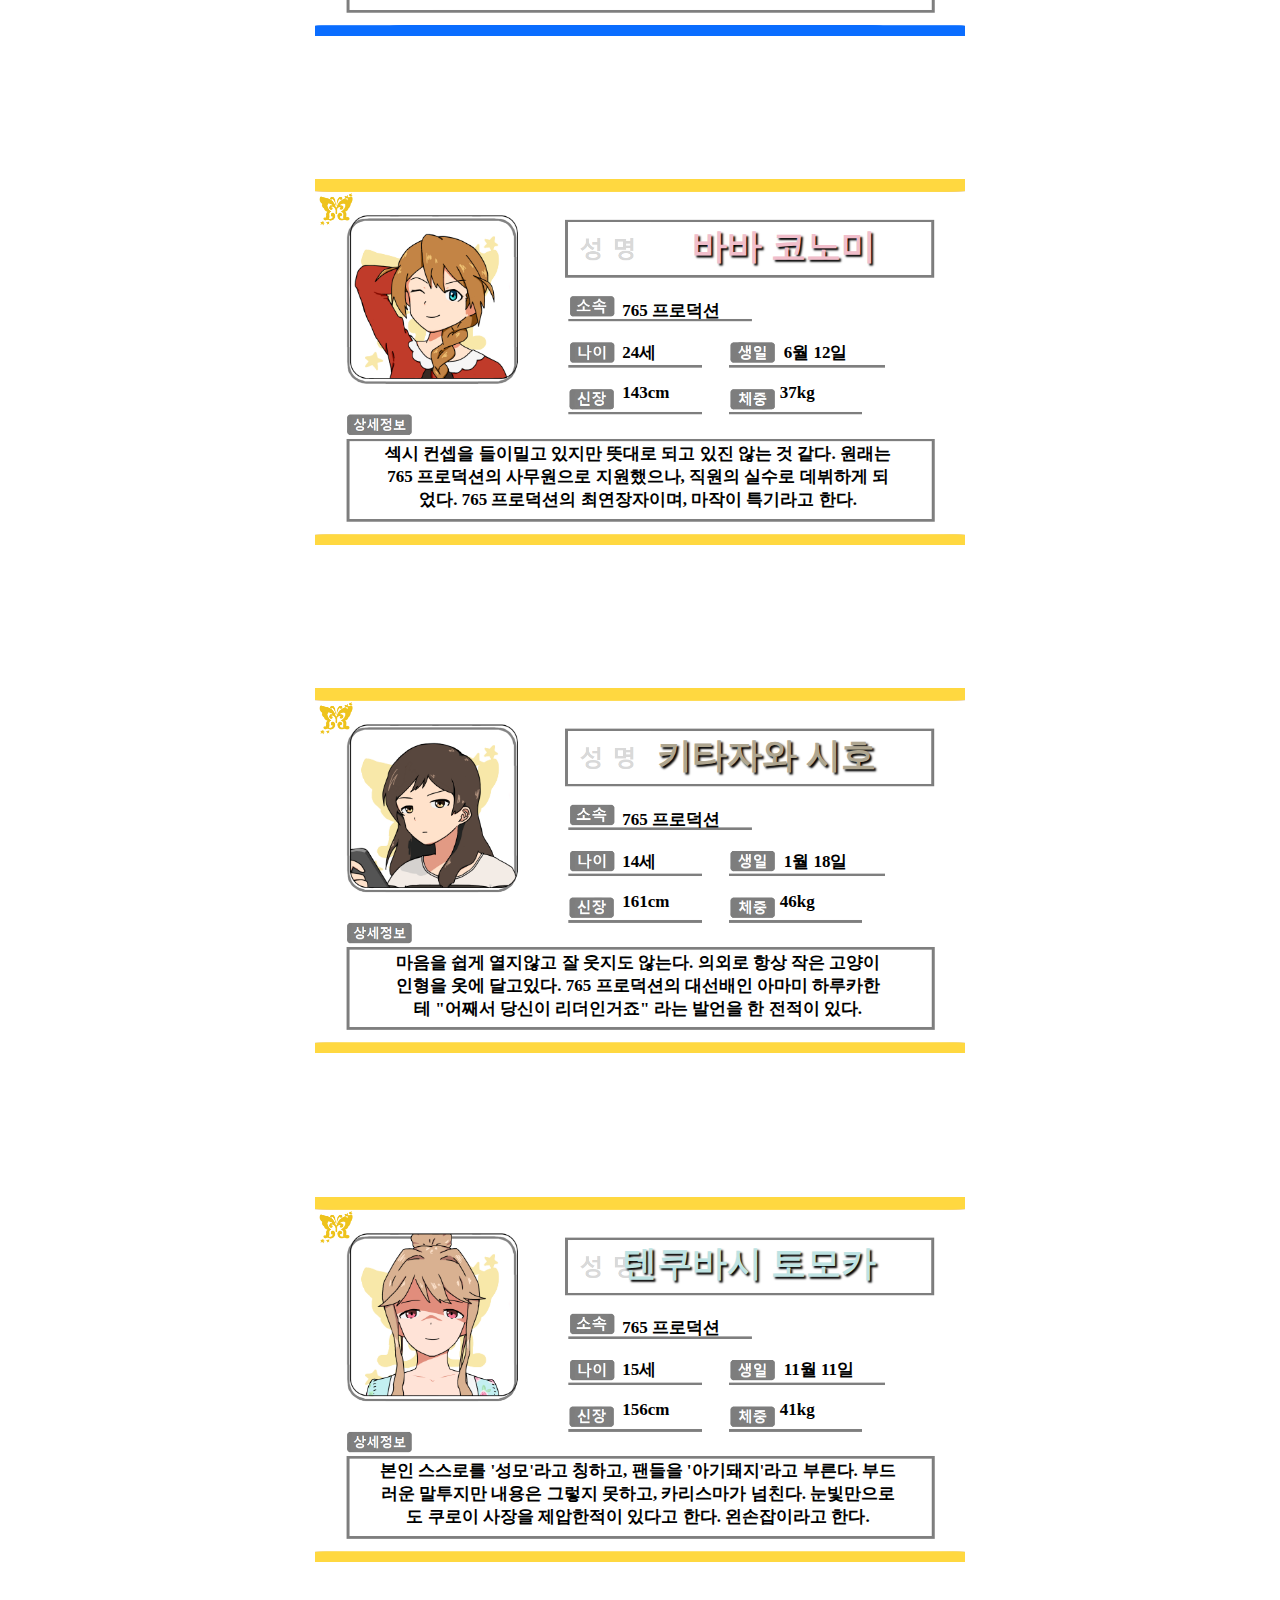
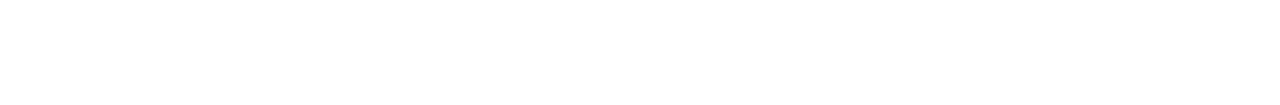
==== commit c6ac0140: "fixed background" ====
--- a/info.html
+++ b/info.html
@@ -86,7 +86,7 @@
       </div>
       <div>
         <p style="text-align: center; padding-left: 50px">
-          눈물이 많고 부끄러움을 잘 탄다. 남성와 개를 무서워한다. 항상<br>
+          눈물이 많고 부끄러움을 잘 탄다. 남성과 개를 무서워한다. 항상<br>
           소지하고 있는 삽은 무기(?)가 아니라 구멍을 파서 스스로 묻혀<br>
           있기 위한 용도이다. 자신의 블로그를 운영하고 있다고 한다.
         </p>
--- a/info.css
+++ b/info.css
@@ -1,7 +1,10 @@
 body {
   overflow-x: hidden;
   background-image: url("background.png");
-  background-size: 100%;
+  background-size: 1980px;
+  background-repeat: no-repeat;
+  background-attachment: fixed;
+  background-position: center;
   margin: 0px;
 }
 
